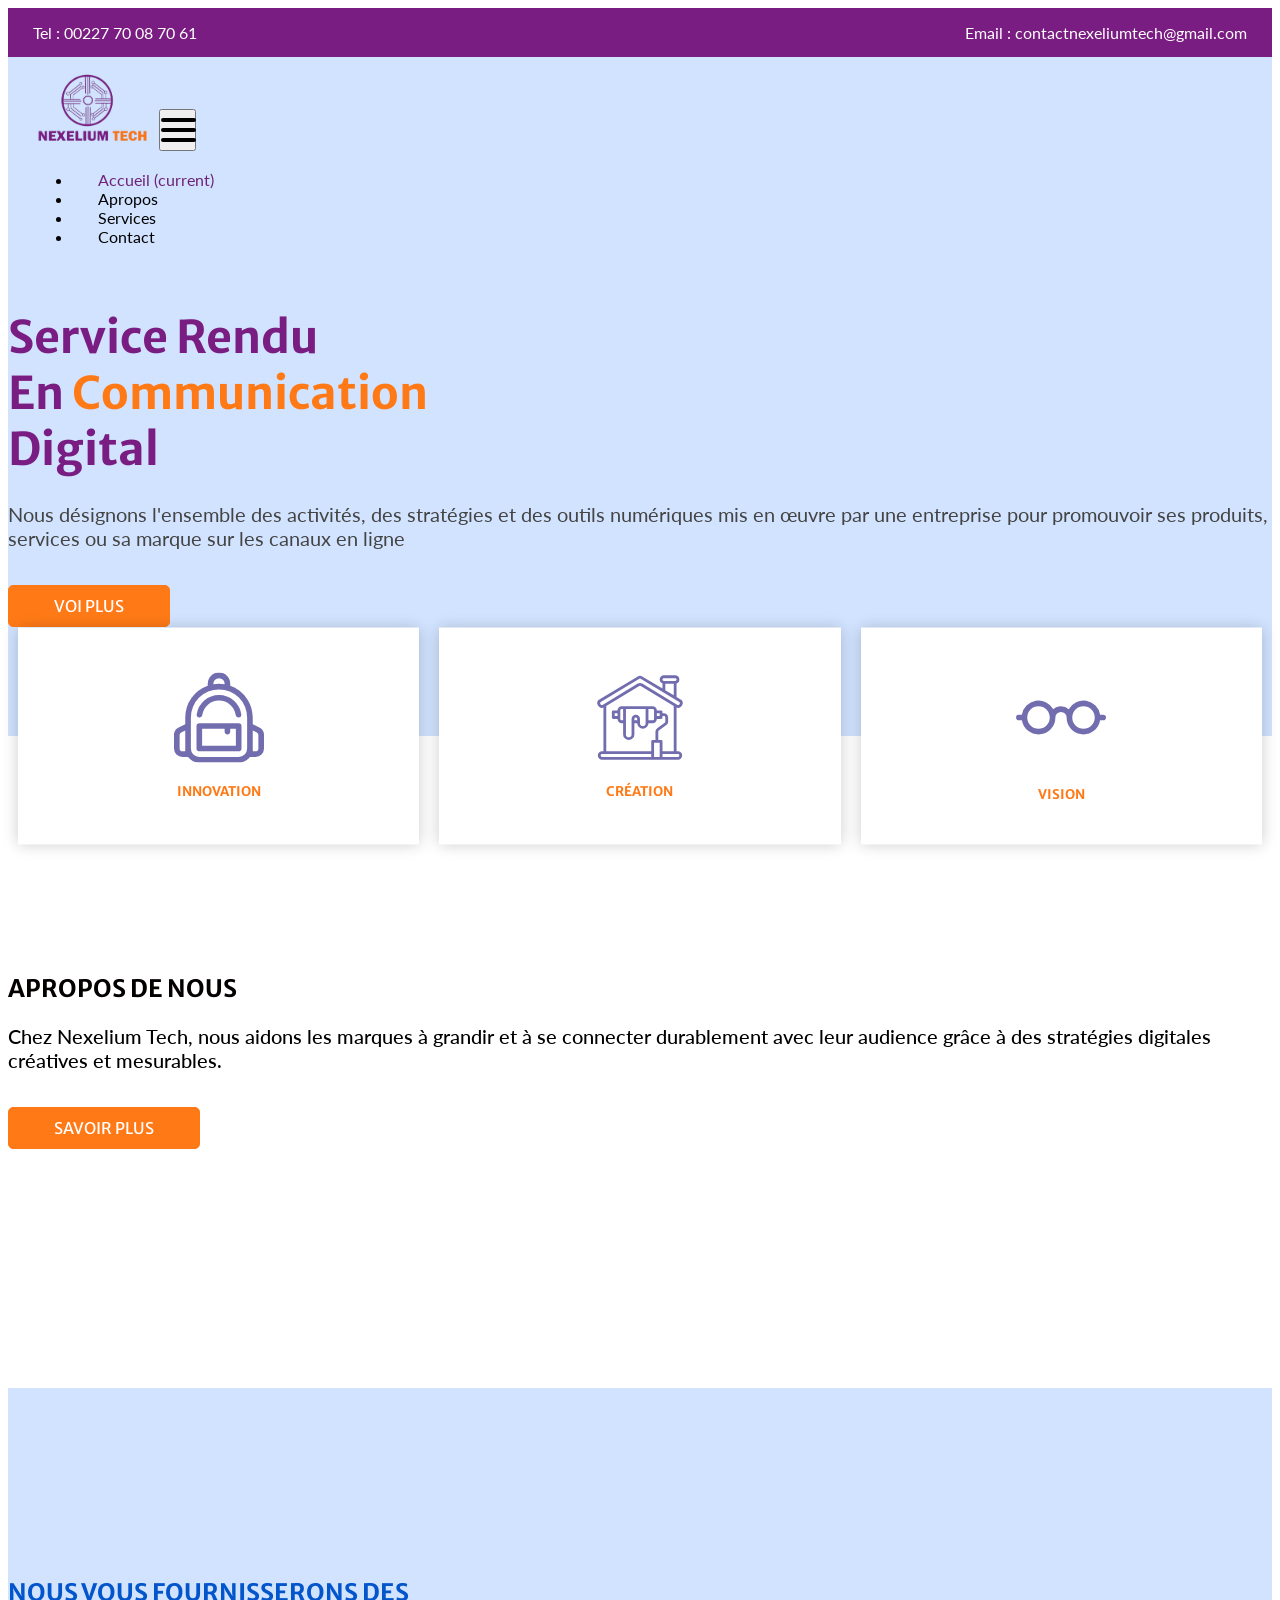
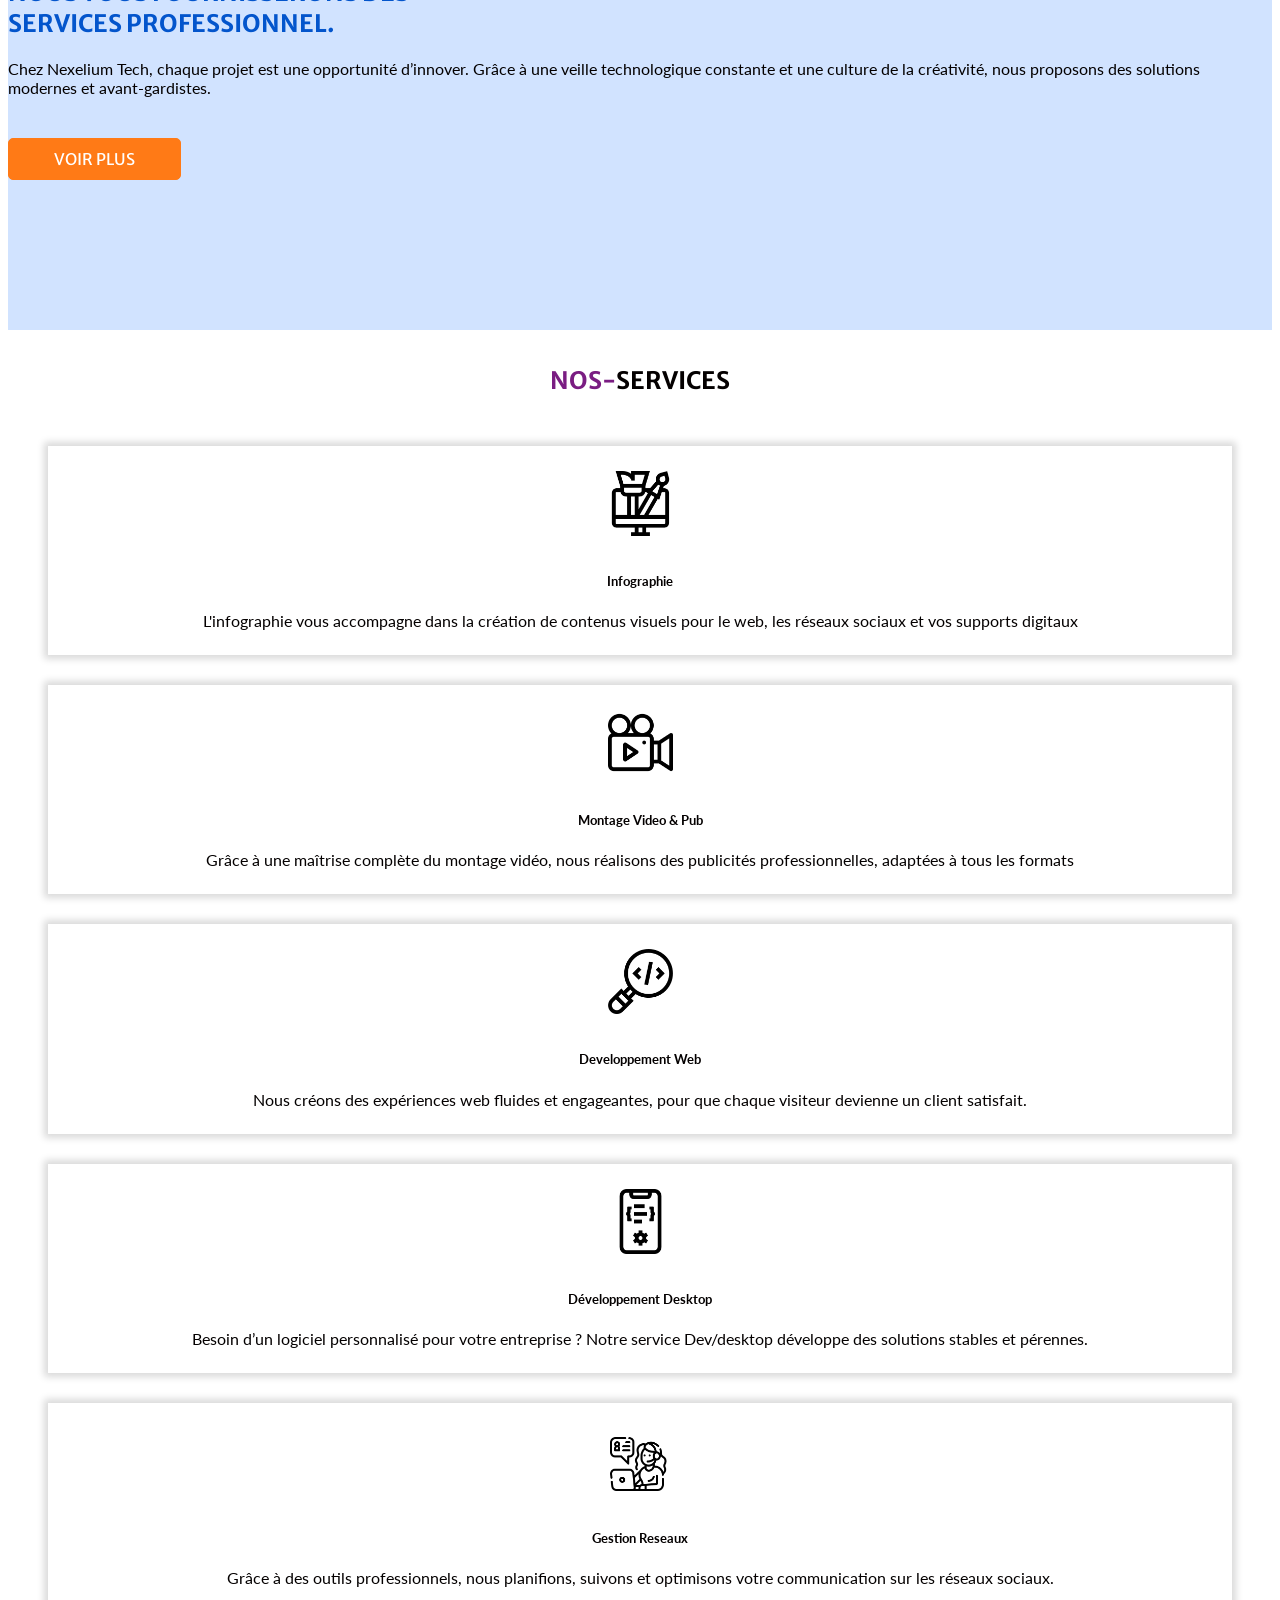
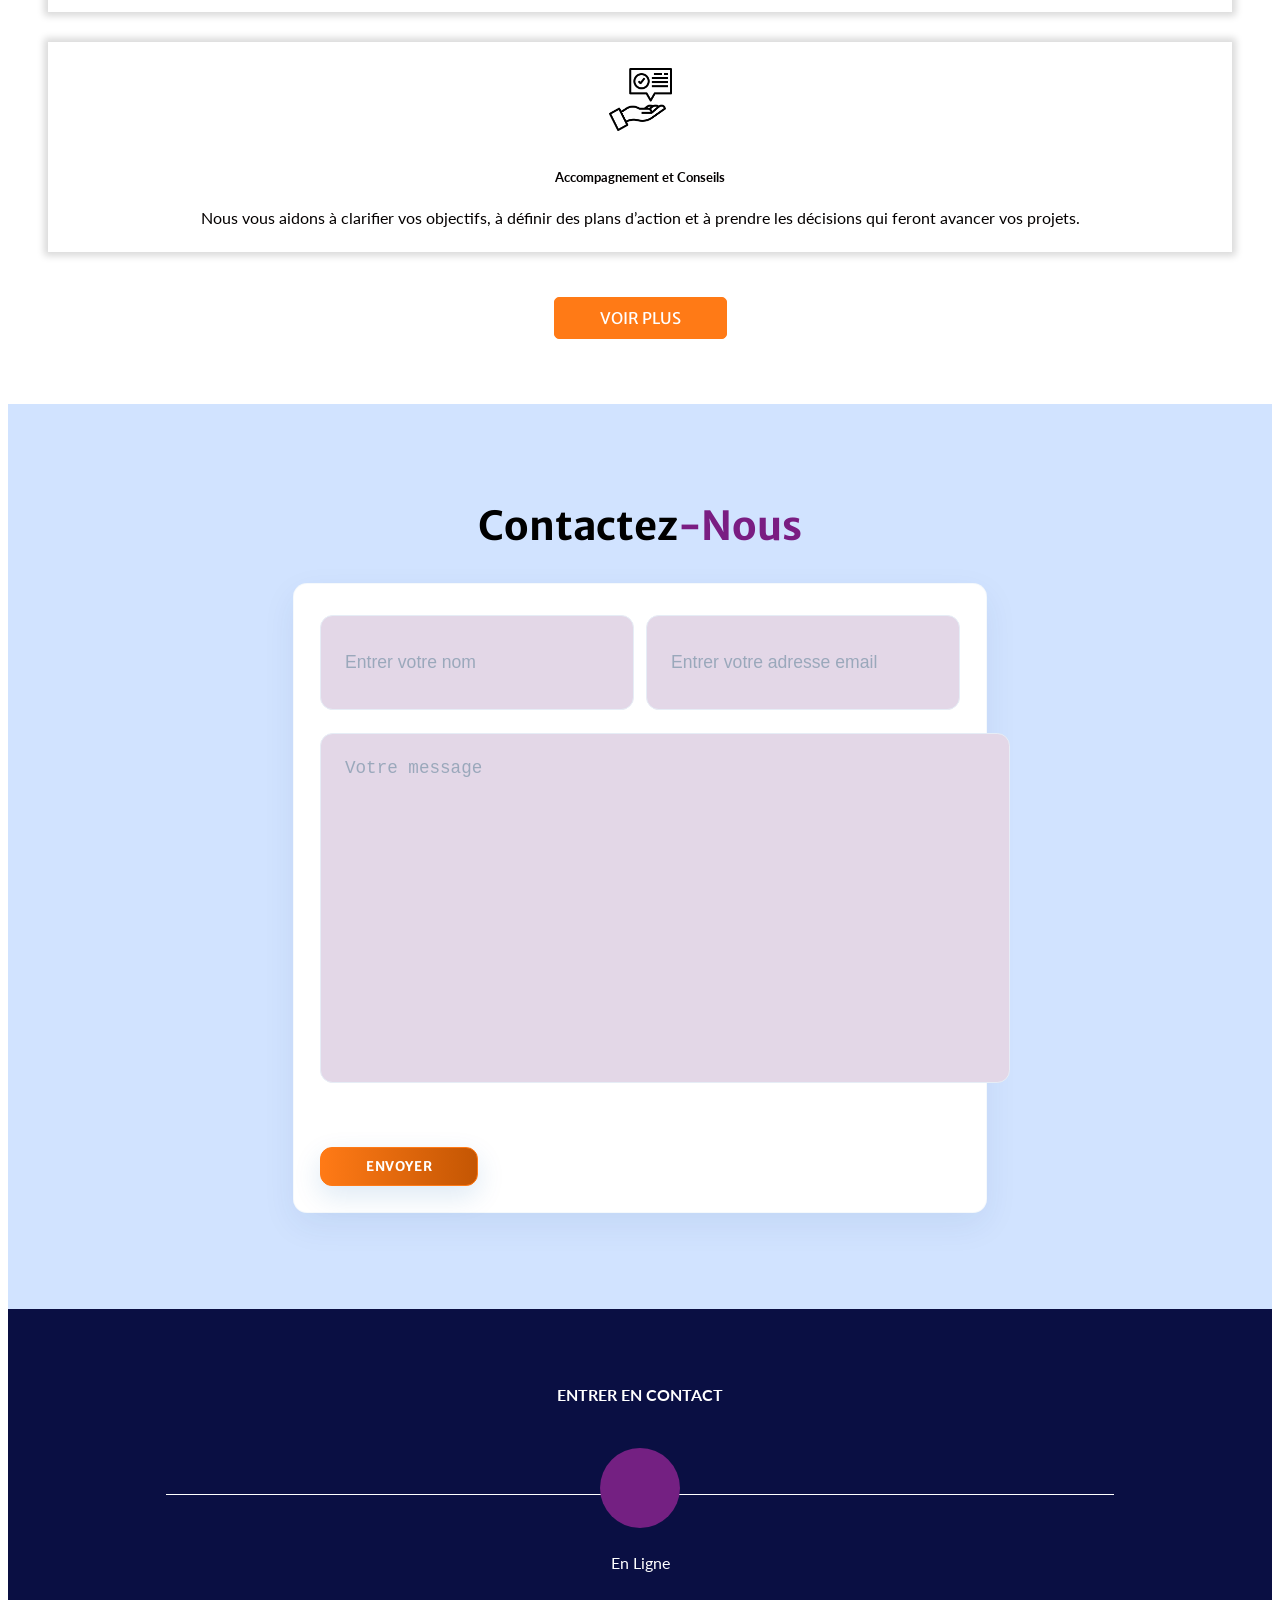
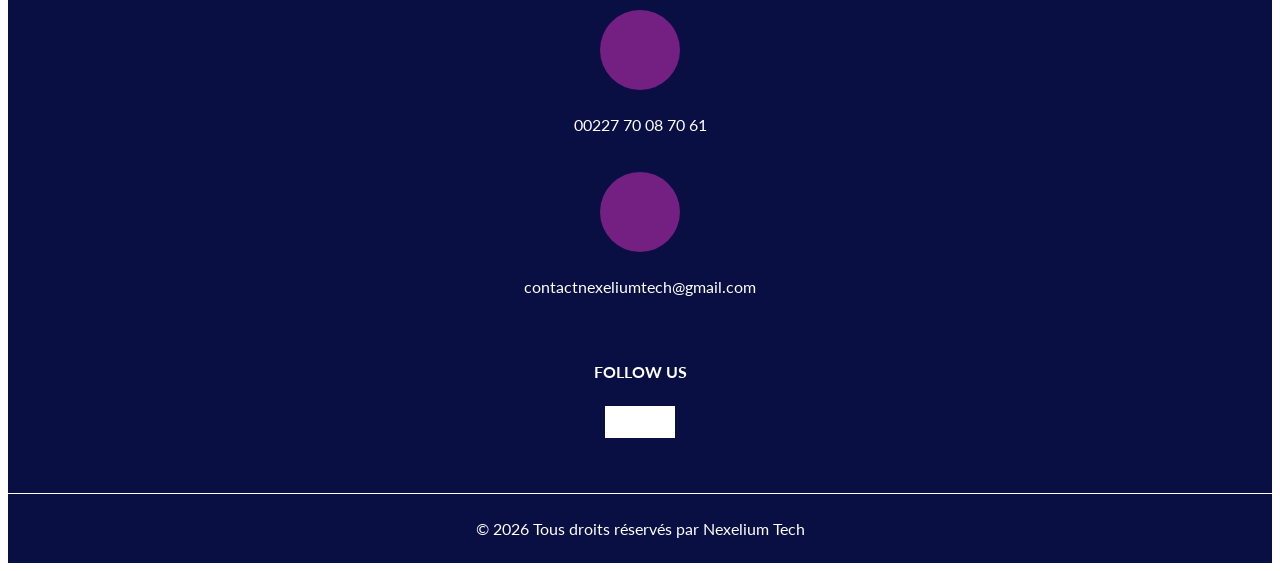
==== index.html @ 1d9bf922 "init" ====
<!DOCTYPE html>
<html>

<head>
  <!-- Basic -->
  <meta charset="utf-8" />
  <meta http-equiv="X-UA-Compatible" content="IE=edge" />
  <!-- Mobile Metas -->
  <meta name="viewport" content="width=device-width, initial-scale=1, shrink-to-fit=no" />
  <!-- Site Metas -->
  <meta name="keywords" content="" />
  <meta name="description" content="" />
  <meta name="author" content="" />

  <title>Nexelium Tech</title>

  <!-- slider stylesheet -->
  <link rel="stylesheet" type="text/css" href="https://cdnjs.cloudflare.com/ajax/libs/OwlCarousel2/2.3.4/assets/owl.carousel.min.css" />
  <!-- bootstrap core css -->
  <link rel="stylesheet" type="text/css" href="css/bootstrap.css" />
  <!-- font awesome style -->
  <link rel="stylesheet" type="text/css" href="css/font-awesome.min.css" />

  <!-- Custom styles for this template -->
  <link href="css/style.css" rel="stylesheet" />
  <!-- responsive style -->
  <link href="css/responsive.css" rel="stylesheet" />

</head>

<body>
  <div class="hero_area">
    <!-- header section strats -->
    <header class="header_section">
      <div class="header_top">
        <div class="container-fluid">
          <div class="contact_nav">
            <a href="">
              <i class="fa fa-phone" aria-hidden="true"></i>
              <span>
                Tel : 00227 70 08 70 61
              </span>
            </a>
            <a href="">
              <i class="fa fa-envelope" aria-hidden="true"></i>
              <span>
                Email : contactnexeliumtech@gmail.com
              </span>
            </a>
          </div>
        </div>
      </div>
      <div class="header_bottom">
        <div class="container-fluid">
          <nav class="navbar navbar-expand-lg custom_nav-container ">
            <a class="navbar-brand" href="index.html">
              <img src="images/nexlium_ori-removebg-preview (1).png" class="logo">
            </a>

            <button class="navbar-toggler" type="button" data-toggle="collapse" data-target="#navbarSupportedContent" aria-controls="navbarSupportedContent" aria-expanded="false" aria-label="Toggle navigation">
              <span class=""> </span>
            </button>

            <div class="collapse navbar-collapse" id="navbarSupportedContent">
              <ul class="navbar-nav ">
                <li class="nav-item active">
                  <a class="nav-link" href="index.html">Accueil <span class="sr-only">(current)</span></a>
                </li>
                <li class="nav-item">
                  <a class="nav-link" href="apropos.html"> Apropos</a>
                </li>
                <li class="nav-item">
                  <a class="nav-link" href="service.html">Services</a>
                </li>
                <li class="nav-item">
                  <a class="nav-link" href="contact.html">Contact</a>
                </li>
              </ul>
            </div>
          </nav>
        </div>
      </div>
    </header>
    <!-- end header section -->
    <!-- slider section -->
    <section class="slider_section ">
      <div class="container ">
        <div class="row">
          <div class="col-md-6 ">
            <div class="detail-box">
              <h1>
                Service Rendu <br>
                En <span>Communication</span> <br>
                Digital
              </h1>
              <p>
                Nous désignons l'ensemble des activités, des stratégies et des outils numériques
                 mis en œuvre par une entreprise pour promouvoir ses produits,
                 services ou sa marque sur les canaux en ligne
              </p>
              <a href="#">
                VOI PLUS
              </a>
            </div>
          </div>
          <div class="col-md-6">
            <div class="img-box">
              <img src="images/Calque 1.png" alt="">
            </div>
          </div>
        </div>
      </div>
    </section>
    <!-- end slider section -->
  </div>

  <!-- feature section -->
  <section class="feature_section">
    <div class="container">
      <div class="feature_container">
        <div class="box">
          <div class="img-box">
            <svg xmlns="http://www.w3.org/2000/svg" width="16" height="16" fill="currentColor" class="bi bi-backpack2" viewBox="0 0 16 16">
  <path d="M4.04 7.43a4 4 0 0 1 7.92 0 .5.5 0 1 1-.99.14 3 3 0 0 0-5.94 0 .5.5 0 1 1-.99-.14"/>
  <path fill-rule="evenodd" d="M4 9.5a.5.5 0 0 1 .5-.5h7a.5.5 0 0 1 .5.5v4a.5.5 0 0 1-.5.5h-7a.5.5 0 0 1-.5-.5zm1 .5v3h6v-3h-1v.5a.5.5 0 0 1-1 0V10z"/>
  <path d="M6 2.341V2a2 2 0 1 1 4 0v.341c2.33.824 4 3.047 4 5.659v1.191l1.17.585a1.5 1.5 0 0 1 .83 1.342V13.5a1.5 1.5 0 0 1-1.5 1.5h-1c-.456.607-1.182 1-2 1h-7a2.5 2.5 0 0 1-2-1h-1A1.5 1.5 0 0 1 0 13.5v-2.382a1.5 1.5 0 0 1 .83-1.342L2 9.191V8a6 6 0 0 1 4-5.659M7 2v.083a6 6 0 0 1 2 0V2a1 1 0 0 0-2 0M3 13.5A1.5 1.5 0 0 0 4.5 15h7a1.5 1.5 0 0 0 1.5-1.5V8A5 5 0 0 0 3 8zm-1-3.19-.724.362a.5.5 0 0 0-.276.447V13.5a.5.5 0 0 0 .5.5H2zm12 0V14h.5a.5.5 0 0 0 .5-.5v-2.382a.5.5 0 0 0-.276-.447L14 10.309Z"/>
</svg>
          </div>
          <h5 class="name">
            Innovation
          </h5>
        </div>
        <div class="box activ e">
          <div class="img-box">
            <svg xmlns="http://www.w3.org/2000/svg" viewBox="0 0 64 64" width="512" height="512">
              <g id="paint-painted-paint_roller-home-house" data-name="paint-painted-paint roller-home-house">
                <path d="M60.01,25.05a2.963,2.963,0,0,0,1.85-1.54l.21-.41a3.022,3.022,0,0,0-1.14-3.91L58,17.43V7.82A3,3,0,0,0,57,2H49a3.009,3.009,0,0,0-3,3,2.979,2.979,0,0,0,1.99,2.81v3.62L33.54,2.76a2.988,2.988,0,0,0-3.08,0L3.07,19.19A3.022,3.022,0,0,0,1.93,23.1l.21.41a2.963,2.963,0,0,0,1.85,1.54,2.923,2.923,0,0,0,.83.12A3.033,3.033,0,0,0,6,24.9V56H5a3,3,0,0,0,0,6H59a3,3,0,0,0,0-6H58V24.91A2.9,2.9,0,0,0,60.01,25.05ZM49,4h8a1,1,0,0,1,0,2H49a1,1,0,0,1,0-2Zm7,4v8.23l-6.01-3.6V8ZM40,60H5a1,1,0,0,1,0-2H40Zm6,0H42V50h4Zm1-12H45V42.03a1.028,1.028,0,0,1,.42-.82l5.32-3.8A2.991,2.991,0,0,0,52,34.97V32a3.009,3.009,0,0,0-3-3H48V28a1,1,0,0,0-1-1H44a3.009,3.009,0,0,0-3-3H19a3.009,3.009,0,0,0-3,3H13a1,1,0,0,0-1,1v4a1,1,0,0,0,1,1h3a3.009,3.009,0,0,0,3,3h1v8a4,4,0,0,0,8,0V36h2a4,4,0,0,0,8,0h3a3.009,3.009,0,0,0,3-3h3a1,1,0,0,0,1-1V31h1a1,1,0,0,1,1,1v2.97a1.028,1.028,0,0,1-.42.82l-5.32,3.8A2.991,2.991,0,0,0,43,42.03V48H41a1,1,0,0,0-1,1v7H8V23.76L31.48,9.62a1.02,1.02,0,0,1,1.04,0L56,23.76V56H48V49A1,1,0,0,0,47,48ZM46,29v2H44V29Zm-4-2v6a1,1,0,0,1-1,1H38V26h3A1,1,0,0,1,42,27ZM29,30a3.009,3.009,0,0,0-3,3V44a2,2,0,0,1-4,0V26H36V36a2,2,0,0,1-4,0V33A3.009,3.009,0,0,0,29,30Zm1,3v1H28V33a1,1,0,0,1,2,0ZM20,26v8H19a1,1,0,0,1-1-1V27a1,1,0,0,1,1-1Zm-4,3v2H14V29ZM59,58a1,1,0,0,1,0,2H48V58ZM33.55,7.91a2.979,2.979,0,0,0-3.1,0L5.34,23.03a1.018,1.018,0,0,1-.8.1.972.972,0,0,1-.61-.51l-.21-.41A1.021,1.021,0,0,1,4.1,20.9L31.49,4.47a1,1,0,0,1,1.02,0L59.9,20.9a1.021,1.021,0,0,1,.38,1.31l-.21.41a.972.972,0,0,1-.61.51,1.018,1.018,0,0,1-.8-.1Z" />
              </g>
            </svg>
          </div>
          <h5 class="name">
            Création
          </h5>
        </div>
        <div class="box">
          <div class="img-box">
            <svg xmlns="http://www.w3.org/2000/svg" width="16" height="16" fill="currentColor" class="bi bi-eyeglasses" viewBox="0 0 16 16">
  <path d="M4 6a2 2 0 1 1 0 4 2 2 0 0 1 0-4m2.625.547a3 3 0 0 0-5.584.953H.5a.5.5 0 0 0 0 1h.541A3 3 0 0 0 7 8a1 1 0 0 1 2 0 3 3 0 0 0 5.959.5h.541a.5.5 0 0 0 0-1h-.541a3 3 0 0 0-5.584-.953A2 2 0 0 0 8 6c-.532 0-1.016.208-1.375.547M14 8a2 2 0 1 1-4 0 2 2 0 0 1 4 0"/>
</svg>
          <h5 class="name">
            Vision
          </h5>
        </div>
      </div>
    </div>
  </section>

  <!-- end feature section -->

  <!-- about section -->

  <section class="about_section layout_padding-bottom">
    <div class="container">
      <div class="row">
        <div class="col-lg-5 col-md-6">
          <div class="detail-box">
            <h2>
              Apropos de nous
            </h2>
            <p>Chez Nexelium Tech, nous aidons les marques à grandir et à se connecter durablement 
              avec leur audience grâce à des stratégies digitales créatives et mesurables.</p>
            <a href="apropos.html">
              Savoir plus
            </a>
          </div>
        </div>
        <div class="col-lg-7 col-md-6">
          <div class="img-box">
            <img src="images/un-groupe-de-personnes-occupees-multinationales-travaillant-au-bureau.jpg" alt="">
          </div>
        </div>
      </div>
    </div>
  </section>

  <!-- end about section -->


  <!-- professional section -->

  <section class="professional_section layout_padding">
    <div class="container">
      <div class="row">
        <div class="col-md-6">
          <div class="img-box">
            <img src="images/3.png" alt="">
          </div>
        </div>
        <div class="col-md-6 ">
          <div class="detail-box">
            <h2>
              Nous vous Fournisserons des  <br>
              Services Professionnel.
            </h2>
            <p>
              Chez Nexelium Tech, chaque projet est une opportunité d’innover.
               Grâce à une veille technologique constante et une culture de la créativité,
               nous proposons des solutions modernes et avant-gardistes.
            </p>
            <a href="">
              Voir Plus
            </a>
          </div>
        </div>
      </div>
    </div>
  </section>

  <!-- end professional section -->

  <!-- service section -->

  <section class="service_section layout_padding">
    <div class="container ">
      <div class="heading_container heading_center">
        <h2><span>Nos-</span> Services </h2>
      </div>
      <div class="row">
        <div class="col-sm-6 col-md-4 mx-auto">
          <div class="box ">
            <div class="img-box">
              <img src="images/c4.png" alt="" />
            </div>
            <div class="detail-box">
              <h5>
                Infographie
              </h5>
              <p>
                L'infographie vous accompagne dans la création de contenus
                 visuels pour le web, les réseaux sociaux et vos supports digitaux
              </p>
            </div>
          </div>
          <div class="box ">
            <div class="img-box">
              <img src="images/video-camera_535286.png" alt="" />
            </div>
            <div class="detail-box">
              <h5>
                Montage Video & Pub
              </h5>
              <p>
                Grâce à une maîtrise complète du montage vidéo, nous réalisons
                 des publicités professionnelles, adaptées à tous les formats
              </p>
            </div>
          </div>
        </div>
        <div class="col-sm-6 col-md-4 mx-auto">
          <div class="box ">
            <div class="img-box">
              <img src="images/w5.png" alt="" />
            </div>
            <div class="detail-box">
              <h5>
                Developpement Web
              </h5>
              <p>
                Nous créons des expériences web fluides et engageantes,
                 pour que chaque visiteur devienne un client satisfait. 
              </p>
            </div>
          </div>
          <div class="box ">
            <div class="img-box">
              <img src="images/m3.png" alt="" />
            </div>
            <div class="detail-box">
              <h5>
                Développement Desktop              </h5>
              <p>
                Besoin d’un logiciel personnalisé pour votre entreprise ?
                 Notre service Dev/desktop développe des solutions stables et pérennes. 
              </p>
            </div>
          </div>
        </div>
        <div class="col-sm-6 col-md-4 mx-auto">
          <div class="box ">
            <div class="img-box">
              <img src="images/r2.png" alt="" />
            </div>
            <div class="detail-box">
              <h5>
                Gestion Reseaux
              </h5>
              <p>
                Grâce à des outils professionnels, nous planifions,
                 suivons et optimisons votre communication sur les réseaux sociaux. 
              </p>
            </div>
          </div>
          <div class="box ">
            <div class="img-box">
              <img src="images/co2.png" alt="" />
            </div>
            <div class="detail-box">
              <h5>
                Accompagnement et Conseils
              </h5>
              <p>
                Nous vous aidons à clarifier vos objectifs,
                 à définir des plans d’action et à prendre les décisions qui feront avancer vos projets. 
              </p>
            </div>
          </div>
        </div>
      </div>
      <div class="btn-box">
        <a href="">
          Voir plus
        </a>
      </div>
    </div>
  </section>

  <!-- end service section -->

  <!-- contact section -->

  <section class="contact" id="contact">
        <h2 class="heading">Contactez<span>-Nous</span></h2>

        <form action="https://formspree.io/f/mvgvvvwz" method="POST">
            <div class="input-box">
                <input type="text" name="Nom" placeholder="Entrer votre nom" required>
                <input type="email" name="Email" placeholder="Entrer votre adresse email" required>
            </div>
            <textarea name="message" id="" cols="30" rows="10" placeholder="Votre message" required></textarea>
            <input type="submit" value="envoyer" class="btn-box">
        </form>

    </section>

  <!-- end contact section -->


  <!-- info section -->
  <section class="info_section ">
    <div class="container">
      <h4>
        Entrer en contact
      </h4>
      <div class="row">
        <div class="col-lg-10 mx-auto">
          <div class="info_items">
            <div class="row">
              <div class="col-md-4">
                <a href="">
                  <div class="item ">
                    <div class="img-box ">
                      <i class="fa fa-map-marker" aria-hidden="true"></i>
                    </div>
                    <p>
                      En Ligne
                    </p>
                  </div>
                </a>
              </div>
              <div class="col-md-4">
                <a href="">
                  <div class="item ">
                    <div class="img-box ">
                      <i class="fa fa-phone" aria-hidden="true"></i>
                    </div>
                    <p>
                      00227 70 08 70 61
                    </p>
                  </div>
                </a>
              </div>
              <div class="col-md-4">
                <a href="">
                  <div class="item ">
                    <div class="img-box">
                      <i class="fa fa-envelope" aria-hidden="true"></i>
                    </div>
                    <p>
                      contactnexeliumtech@gmail.com
                    </p>
                  </div>
                </a>
              </div>
            </div>
          </div>
        </div>
      </div>
    </div>
    <div class="social-box">
      <h4>
        Follow Us
      </h4>
      <div class="box">
        <a href="">
          <i class="fa fa-facebook" aria-hidden="true"></i>
        </a>
        <a href="">
          <i class="fa fa-youtube" aria-hidden="true"></i>
        </a>
        <a href="">
          <i class="fa fa-whatsapp" aria-hidden="true"></i>
        </a>
        <a href="">
          <i class="fa fa-instagram" aria-hidden="true"></i>
        </a>
      </div>
    </div>
  </section>



  <!-- end info_section -->

  <!-- footer section -->
  <footer class="footer_section">
    <div class="container">
      <p>
        &copy; <span id="displayDateYear"></span>  Tous droits réservés par 
        <a href="index.html">Nexelium Tech</a>
      </p>
    </div>
  </footer>
  <!-- footer section -->
   

  <script src="js/script.js"></script>
  <script src="js/jquery-3.4.1.min.js"></script>
  <script src="js/bootstrap.js"></script>
  <script src="https://cdnjs.cloudflare.com/ajax/libs/OwlCarousel2/2.3.4/owl.carousel.min.js"></script>
  <script src="js/custom.js"></script>
  <!-- Google Map -->
  <script src="https://maps.googleapis.com/maps/api/js?key=AIzaSyCh39n5U-4IoWpsVGUHWdqB6puEkhRLdmI&callback=myMap"></script>
  
  <script src="https://maps.googleapis.com/maps/api/js?key=AIzaSyCh39n5U-4IoWpsVGUHWdqB6puEkhRLdmI&callback=myMap"></script>
  <!-- End Google Map -->

  <!-- Bouton "Retour en haut" : HTML + style + script -->
  <button id="backToTop" aria-label="Retour en haut" title="Retour en haut" type="button">
    <svg width="18" height="18" viewBox="0 0 24 24" fill="none" aria-hidden="true" focusable="false" xmlns="http://www.w3.org/2000/svg">
      <path d="M12 5l-7 7h4v7h6v-7h4l-7-7z" fill="currentColor"/>
    </svg>
  </button>


  <script>
    (function(){
      var btn = document.getElementById('backToTop');
      if(!btn) return;
      // montrer / cacher selon le scroll
      var onScroll = function(){
        if(window.scrollY > 300) btn.classList.add('show');
        else btn.classList.remove('show');
      };
      window.addEventListener('scroll', onScroll, { passive: true });
      // clic -> scroll smooth vers le haut
      btn.addEventListener('click', function(){
        window.scrollTo({ top: 0, behavior: 'smooth' });
      });
      // accessible via clavier (Enter / Space)
      btn.addEventListener('keydown', function(e){
        if(e.key === 'Enter' || e.key === ' '){ e.preventDefault(); btn.click(); }
      });
      // init visibility
      onScroll();
    })();
  </script>

</body>

</html>




</body>

</html>
---- css/style.css ----
@import url("https://fonts.googleapis.com/css2?family=Lato:wght@400;700&family=Merriweather+Sans:wght@400;700&display=swap");
body {
  font-family: 'Lato', sans-serif;
  color: #040000;
}
.logo{
  width: 120px;
}

.layout_padding {
  padding-top: 150px;
  padding-bottom: 150px;
}

.layout_padding2 {
  padding: 45px 0;
}

.layout_padding2-top {
  padding-top: 45px;
}

.layout_padding2-bottom {
  padding-bottom: 45px;
}

.layout_padding-top {
  padding-top: 120px;
}

.layout_padding-bottom {
  padding-bottom: 120px;
}

.heading_container {
  display: -webkit-box;
  display: -ms-flexbox;
  display: flex;
  -webkit-box-orient: vertical;
  -webkit-box-direction: normal;
      -ms-flex-direction: column;
          flex-direction: column;
  -webkit-box-align: start;
      -ms-flex-align: start;
          align-items: flex-start;
}

.heading_container h2 {
  font-weight: bold;
  display: -webkit-box;
  display: -ms-flexbox;
  display: flex;
  -webkit-box-align: center;
      -ms-flex-align: center;
          align-items: center;
  text-transform: uppercase;
  font-family: 'Merriweather Sans', sans-serif;
}

.heading_container p {
  margin-bottom: 0;
}

.heading_container.heading_center {
  -webkit-box-align: center;
      -ms-flex-align: center;
          align-items: center;
  text-align: center;
}

h1,
h2 {
  font-family: 'Merriweather Sans', sans-serif;
}

a,
a:hover,
a:focus {
  text-decoration: none;
}

/* Styles dédiés à la section contact (placer dans <head>) */
.contact {
  padding: 64px 20px;
  background: #d1e3ff;
  -webkit-font-smoothing:antialiased;
  -moz-osx-font-smoothing:grayscale;
}

.contact .heading {
  margin-bottom: 2rem;
    font-size: 40px;
    font-weight: 700;
    color: black;
    text-align: center;
  letter-spacing: -0.2px;
}
.contact .heading span { color: #7a1d82; }

/* Form container */
.contact form {
  max-width: 980px;
  margin: 0 auto;
  background: #ffffff;
  border-radius: 14px;
  padding: 26px;
  box-shadow: 0 12px 34px rgba(6,63,113,0.07);
  display: flex;
  flex-direction: column;
  gap: 14px;
  border: 1px solid rgba(11,99,179,0.04);
}

/* Input pair row */
.contact .input-box {
  display: flex;
  gap: 12px;
}
.contact .input-box input {
  flex: 1 1 0;
  padding: 10px 12px;
  border-radius: 10px;
  border: 1px solid #e6edf6;
  background: linear-gradient(180deg,#fff,#fbfdff);
  font-size: 15px;
  color: #16324f;
  outline: none;
  transition: box-shadow .14s, border-color .14s, transform .08s;
}

/* Textarea */
.contact textarea {
  width: 100%;
  min-height: 140px;
  resize: vertical;
  padding: 14px;
  border-radius: 12px;
  border: 1px solid #e6edf6;
  font-size: 15px;
  color: #16324f;
  background: linear-gradient(180deg,#fff,#fbfdff);
  outline: none;
  transition: box-shadow .14s, border-color .14s;
}

/* Focus states */
.contact input:focus,
.contact textarea:focus {
  box-shadow: 0 12px 30px rgba(11,99,179,0.06);
  border-color: #99c2ff;
  transform: translateY(-1px);
}

/* Submit button (btn-box existant dans le template; scope it) */
.contact .btn-box {
  display: inline-block;
  align-self: flex-start;
  background: linear-gradient(90deg,#ff7a16 0%, #c45603 100%);
  color: #fff !important;
  padding: 12px 22px;
  border-radius: 10px;
  border: none;
  font-weight: 700;
  text-transform: uppercase;
  letter-spacing: .6px;
  cursor: pointer;
  box-shadow: 0 10px 28px rgba(11,99,179,0.14);
  transition: transform .12s, box-shadow .12s, opacity .12s;
  text-decoration: none;
}
.contact .btn-box:hover,
.contact .btn-box:focus {
  transform: translateY(-3px);
  box-shadow: 0 18px 40px rgba(11,99,179,0.18);
  opacity: 0.98;
}

/* Placeholder color */
.contact ::placeholder {
  color: #9aa8bb;
  opacity: 1;
}

/* Responsive behavior */
@media (max-width: 880px) {
  .contact form { padding: 20px; }
  .contact .btn-box { width: 100%; text-align:center; }
  .contact .heading { font-size: 24px; margin-bottom:20px; }
}

/*header section*/
.hero_area {
  position: relative;
  background-color: #d1e3ff;
}

.header_section .container-fluid {
  padding-right: 25px;
  padding-left: 25px;
}
.header_sections .container-fluid {
  padding-right: 25px;
  padding-left: 25px;
}

.header_section .header_top {
  padding: 15px 0;
  background-color: #7a1d82;
}
.header_sections .header_top {
  padding: 15px 0;
  background-color: #d1e3ff;
}

.header_section .header_top .contact_nav {
  display: -webkit-box;
  display: -ms-flexbox;
  display: flex;
  -webkit-box-pack: justify;
      -ms-flex-pack: justify;
          justify-content: space-between;
}
.header_sections .header_top .contact_nav {
  display: -webkit-box;
  display: -ms-flexbox;
  display: flex;
  -webkit-box-pack: justify;
      -ms-flex-pack: justify;
          justify-content: space-between;
}

.header_section .header_top .contact_nav a {
  color: #ffffff;
}
.header_sections .header_top .contact_nav a {
  color: #7a1d82;
}

.header_section .header_top .contact_nav a i {
  color: #ff7a16;
}
.header_sections .header_top .contact_nav a i {
  color: #ff7a16;
}

.header_section .header_bottom {
  padding: 10px 0;
}
.header_sections .header_bottom {
  padding: 10px 0;
}

.navbar-brand {
  padding: 0;
  margin: 0;
  color: #000000;
  font-weight: bold;
  font-size: 24px;
}

.navbar-brand span {
  color: #6f2277;
  text-transform: uppercase;
}

.custom_nav-container {
  padding: 0;
}

.custom_nav-container .navbar-nav {
  margin-left: auto;
}

.custom_nav-container .navbar-nav .nav-item .nav-link {
  padding: 10px 25px;
  color: #000000;
  text-align: center;
}

.custom_nav-container .navbar-nav .nav-item:hover .nav-link, .custom_nav-container .navbar-nav .nav-item.active .nav-link {
  color: #6f2277;
}

.custom_nav-container .form-inline .nav_search-btn {
  width: 35px;
  height: 35px;
  padding: 0;
  border: none;
  color: #000000;
}

.custom_nav-container .form-inline .nav_search-btn:hover {
  color: #6f2277;
}

.custom_nav-container .navbar-toggler {
  outline: none;
}

.custom_nav-container .navbar-toggler {
  padding: 0;
  width: 37px;
  height: 42px;
  -webkit-transition: all .3s;
  transition: all .3s;
}

.custom_nav-container .navbar-toggler span {
  display: block;
  width: 35px;
  height: 4px;
  background-color: #000000;
  margin: 7px 0;
  -webkit-transition: all 0.3s;
  transition: all 0.3s;
  position: relative;
  border-radius: 5px;
  -webkit-transition: all .3s;
  transition: all .3s;
}

.custom_nav-container .navbar-toggler span::before, .custom_nav-container .navbar-toggler span::after {
  content: "";
  position: absolute;
  left: 0;
  height: 100%;
  width: 100%;
  background-color: #000000;
  top: -10px;
  border-radius: 5px;
  -webkit-transition: all .3s;
  transition: all .3s;
}

.custom_nav-container .navbar-toggler span::after {
  top: 10px;
}

.custom_nav-container .navbar-toggler[aria-expanded="true"] {
  -webkit-transform: rotate(360deg);
          transform: rotate(360deg);
}

.custom_nav-container .navbar-toggler[aria-expanded="true"] span {
  -webkit-transform: rotate(45deg);
          transform: rotate(45deg);
}

.custom_nav-container .navbar-toggler[aria-expanded="true"] span::before, .custom_nav-container .navbar-toggler[aria-expanded="true"] span::after {
  -webkit-transform: rotate(90deg);
          transform: rotate(90deg);
  top: 0;
}

.custom_nav-container .navbar-toggler[aria-expanded="true"] .s-1 {
  -webkit-transform: rotate(45deg);
          transform: rotate(45deg);
  margin: 0;
  margin-bottom: -4px;
}

.custom_nav-container .navbar-toggler[aria-expanded="true"] .s-2 {
  display: none;
}

.custom_nav-container .navbar-toggler[aria-expanded="true"] .s-3 {
  -webkit-transform: rotate(-45deg);
          transform: rotate(-45deg);
  margin: 0;
  margin-top: -4px;
}

.custom_nav-container .navbar-toggler[aria-expanded="false"] .s-1,
.custom_nav-container .navbar-toggler[aria-expanded="false"] .s-2,
.custom_nav-container .navbar-toggler[aria-expanded="false"] .s-3 {
  -webkit-transform: none;
          transform: none;
}

.quote_btn-container {
  display: -webkit-box;
  display: -ms-flexbox;
  display: flex;
  -webkit-box-align: center;
      -ms-flex-align: center;
          align-items: center;
}

.quote_btn-container a {
  color: #ffffff;
  margin-right: 25px;
  text-transform: uppercase;
}

.quote_btn-container a span {
  margin-left: 5px;
}

.quote_btn-container a:hover {
  color: #ff7a16;
}

/*end header section*/
/* slider section */
.slider_section {
  -webkit-box-flex: 1;
      -ms-flex: 1;
          flex: 1;
  display: -webkit-box;
  display: -ms-flexbox;
  display: flex;
  -webkit-box-align: center;
      -ms-flex-align: center;
          align-items: center;
  background-size: cover;
  background-position: bottom;
}

.slider_section .row {
  -webkit-box-align: center;
      -ms-flex-align: center;
          align-items: center;
}

.slider_section #customCarousel1 {
  width: 100%;
  position: unset;
}

.slider_section .detail-box {
  padding-bottom: 90px;
}

.slider_section .detail-box h1 {
  font-weight: bold;
  font-size: 45px;
  margin-bottom: 25px;
  color: #7a1d82;
}
.slider_section .detail-box h1 span{
  color: #ff7a16;
}

.slider_section .detail-box p {
  color: #444;
  font-size: 20px;
}

.slider_section .detail-box a {
  display: inline-block;
  font-family: 'Merriweather Sans', sans-serif;
  text-transform: uppercase;
  padding: 10px 45px;
  background-color: #ff7a16;
  border: 1px solid #ff7a16;
  border-radius: 5px;
  color: #ffffff;
  margin-top: 15px;
}

.slider_section .detail-box a:hover {
  background-color: transparent;
  color: #ff7a16;
}

.slider_section .img-box img {
  width: 100%;
}

.feature_section {
  -webkit-transform: translateY(-50%);
          transform: translateY(-50%);
}

.feature_section .feature_container {
  display: -webkit-box;
  display: -ms-flexbox;
  display: flex;
}

.feature_section .feature_container .box {
  -webkit-box-flex: 1;
      -ms-flex: 1;
          flex: 1;
  display: -webkit-box;
  display: -ms-flexbox;
  display: flex;
  -webkit-box-orient: vertical;
  -webkit-box-direction: normal;
      -ms-flex-direction: column;
          flex-direction: column;
  -webkit-box-align: center;
      -ms-flex-align: center;
          align-items: center;
  text-align: center;
  margin: 0 10px;
  padding: 45px 15px;
  background-color: #ffffff;
  color: #ff7a16;
  -webkit-transition: all 0.3s;
  transition: all 0.3s;
  -webkit-box-shadow: 0 0 15px 0 rgba(0, 0, 0, 0.2);
          box-shadow: 0 0 15px 0 rgba(0, 0, 0, 0.2);
}

.feature_section .feature_container .box .img-box {
  width: 90px;
  height: 90px;
}

.feature_section .feature_container .box .img-box svg {
  width: 100%;
  height: auto;
  max-height: 100%;
  fill: #726dae;
  -webkit-transition: all 0.3s;
  transition: all 0.3s;
}

.feature_section .feature_container .box .img-box svg path {
  fill: #726dae;
}

.feature_section .feature_container .box .name {
  margin-top: 20px;
  text-transform: uppercase;
  font-family: 'Merriweather Sans', sans-serif;
  margin-bottom: 0;
}

.feature_section .feature_container .box:hover, .feature_section .feature_container .box.active {
  background-color: #ff7a16;
  color: #ffffff;
}

.feature_section .feature_container .box:hover .img-box svg, .feature_section .feature_container .box.active .img-box svg {
  fill: #ffffff;
}

.feature_section .feature_container .box:hover .img-box svg path, .feature_section .feature_container .box.active .img-box svg path {
  fill: #ffffff;
}

/* about */
.main-section{
    display: grid;
    grid-template-columns: repeat(3);
    grid-template-rows: repeat(2,350px);
    grid-gap: 18px;
    width: 100%;
    margin: auto;
    padding: 10px 0px;
}
.article{
    grid-column-start: 1;
    grid-column-end: 2;
    display: flex;
    padding-bottom: 30px;
}
.article_img{
    flex-basis: 50%;
}
.article_img img{
    width: 100%;
    height: 100%;
    object-fit: cover;
    border-radius: 15px;
}
.article_text{
    flex-basis: 50%;
    margin: 30px;
}
.article_text h2{
    font-size: 40px;
    font-weight: 700;
    color: black;
}
.article_text p{
    font-size: 20px;
    font-weight: 500;
    color: black;
}
.mission-content {
    flex: 1;
    padding: 8%;
    display: flex;
    flex-direction: column;
    justify-content: center;
    padding-bottom: 65px;
}

.mission-content h2 {
    margin-bottom: 2rem;
    font-size: 40px;
    font-weight: 700;
    color: black;
    text-align: center;
}

.mission-content p {
    line-height: 1.8;
    margin-bottom: 2rem;
    font-size: 20px;
    font-weight: 500;
    color: black;
}

.mission-stats {
    display: flex;
    justify-content: space-between;
    margin: 2rem 0;
}

.stat-item {
    text-align: center;
    padding: 0 15px;
}

.stat-number {
    font-size: 2.5rem;
    font-weight: 700;
    color: #7b1b86;
    margin-bottom: 0.5rem;
}
.stat-label {
    color: #7f8c8d;
    font-size: 0.9rem;
}
/* Section Équipe */
.team-section {
    padding: 80px 8%;
    background-color: #f0f0f0;
    text-align: center;
    padding-top: 45px;
}

.team-section h2 {
    font-size: 40px;
    font-weight: 700;
    color: black;
    margin-bottom: 1rem;
}

.section-subtitle {
    max-width: 600px;
    margin: 0 auto 3rem;
    font-size: 20px;
    font-weight: 500;
    color: black;
}

.team-members {
    display: flex;
    flex-wrap: wrap;
    justify-content: center;
    gap: 30px;
    margin-top: 50px;
    padding-bottom: 10px;
    
}

.team-member {
    flex: 1;
    min-width: 280px;
    max-width: 350px;
    background: #fff;
    padding: 30px;
    box-shadow: 0 5px 15px rgba(0, 0, 0, 0.05);
    transition: transform 0.3s, box-shadow 0.3s;
}

.team-member:hover {
    transform: translateY(-10px);
    box-shadow: 0 15px 30px rgba(0, 0, 0, 0.1);
}

.member-image {
    width: 150px;
    height: 150px;
    border-radius: 50%;
    overflow: hidden;
    margin: 0 auto 20px;
    position: relative;
}

.member-image img {
    width: 100%;
    height: 100%;
    object-fit: cover;
}

.social-links {
    position: absolute;
    bottom: 0;
    left: 0;
    right: 0;
    background: #7c1c87;
    display: flex;
    justify-content: center;
    padding: 10px 0;
    transform: translateY(100%);
    transition: transform 0.3s;
}

.team-member:hover .social-links {
    transform: translateY(0);
}

.social-links a {
    color: white;
    margin: 0 10px;
    font-size: 1rem;
    transition: transform 0.3s;
}

.social-links a:hover {
    transform: translateY(-3px);
}

.team-member h3 {
    margin-bottom: 0.5rem;
    font-size: 20px;
    font-weight: 500;
    color: black;
}

.team-member .position {
    color: #7c1c87;
    font-weight: 600;
    margin-bottom: 1rem;
    font-size: 15px;
}

.team-member .bio {
    color: #3d4041;
    line-height: 1.6;
    font-size: 0.95rem;
}
/* Section Valeurs */
.values-section {
    padding: 5px 8%;
    background-color: #fff;
    text-align: center;
    margin-top: 5px;
    padding-top: -10px;
}

.values-section h2 {
    font-size: 40px;
    font-weight: 700;
    color: black;
    margin-bottom: 1rem;
    padding-bottom: 10px;
    padding-top: -10px;
}

.values-grid {
    display: grid;
    grid-template-columns: repeat(auto-fit, minmax(250px, 1fr));
    gap: 30px;
    margin-top: 50px;
    padding-bottom: 40px;
}

.value-card {
    background: #f0f0f0;
    padding: 40px 30px;
    border-radius: 10px;
    transition: transform 0.3s, background 0.3s;
}

.value-card:hover {
    background: #7b1b86;
    transform: translateY(-10px);
}

.value-card:hover h3,
.value-card:hover p,
.value-card:hover .value-icon {
    color: white;
}

.value-icon {
    font-size: 2.5rem;
    color: #7b1b86;
    margin-bottom: 20px;
    transition: color 0.3s;
}

.value-card h3 {
    font-size: 1.3rem;
    margin-bottom: 15px;
    color: #2c3e50;
    transition: color 0.3s;
}

.value-card p {
    color: #7f8c8d;
    line-height: 1.6;
    transition: color 0.3s;
}
.about_section .row {
  -webkit-box-align: center;
      -ms-flex-align: center;
          align-items: center;
          padding-bottom: 100px;
          
}

.about_section .detail-box h2 {
  text-transform: uppercase;
  font-weight: bold;
}

.about_section .detail-box p {
  margin-top: 10px;
  font-size: 20px;
    font-weight: 500;
    color: black;
}

.about_section .detail-box a {
  margin-top: 15px;
  display: inline-block;
  font-family: 'Merriweather Sans', sans-serif;
  text-transform: uppercase;
  padding: 10px 45px;
  background-color: #ff7a16;
  border: 1px solid #ff7a16;
  border-radius: 5px;
  color: #ffffff;
}

.about_section .detail-box a:hover {
  background-color: transparent;
  color: #ff7a16;
}

.about_section .img-box img {
  width: 100%;
  border-radius: 15px;
}

.professional_section {
  background-color: #d1e3ff;
}

.professional_section .row {
  -webkit-box-align: center;
      -ms-flex-align: center;
          align-items: center;
}

.professional_section .img-box img {
  width: 100%;
}

.professional_section .detail-box h2 {
  text-transform: uppercase;
  font-weight: bold;
  color: #0355cc;
}

.professional_section .detail-box p {
  margin-top: 20px;
}

.professional_section .detail-box a {
  margin-top: 25px;
  display: inline-block;
  font-family: 'Merriweather Sans', sans-serif;
  text-transform: uppercase;
  padding: 10px 45px;
  background-color: #ff7a16;
  border: 1px solid #ff7a16;
  border-radius: 5px;
  color: #ffffff;
}

.professional_section .detail-box a:hover {
  background-color: transparent;
  color: #ff7a16;
}

.service_section {
  position: relative;
  padding: 40px;
  padding-top: 15px;
}

.service_section .box {
  margin-top: 30px;
  text-align: center;
  -webkit-box-shadow: 0 0 7px 4px rgba(0, 0, 0, 0.15);
          box-shadow: 0 0 7px 4px rgba(0, 0, 0, 0.15);
  padding: 25px 15px;
  -webkit-transition: all .3s;
  transition: all .3s;
  display: -webkit-box;
  display: -ms-flexbox;
  display: flex;
  -webkit-box-orient: vertical;
  -webkit-box-direction: normal;
      -ms-flex-direction: column;
          flex-direction: column;
  -webkit-box-align: center;
      -ms-flex-align: center;
          align-items: center;
}

.service_section .box .img-box {
  width: 65px;
  height: 65px;
  display: -webkit-box;
  display: -ms-flexbox;
  display: flex;
  -webkit-box-pack: center;
      -ms-flex-pack: center;
          justify-content: center;
  -webkit-box-align: center;
      -ms-flex-align: center;
          align-items: center;
}

.service_section .box .img-box img {
  max-height: 100%;
  max-width: 100%;
  -webkit-transition: all .3s;
  transition: all .3s;
}

.service_section .box .detail-box {
  margin-top: 15px;
}

.service_section .box .detail-box h5 {
  font-weight: bold;
}

.service_section .box .detail-box p {
  margin: 0;
}

.service_section .box:hover {
  background-color: #ff7a16;
  color: #ffffff;
}

.service_section .box:hover .img-box img {
  -webkit-filter: brightness(0) invert(1);
          filter: brightness(0) invert(1);
}

.service_section .btn-box {
  display: -webkit-box;
  display: -ms-flexbox;
  display: flex;
  -webkit-box-pack: center;
      -ms-flex-pack: center;
          justify-content: center;
  margin-top: 45px;
  padding-bottom: 25px;
}

.service_section .btn-box a {
  display: inline-block;
  font-family: 'Merriweather Sans', sans-serif;
  text-transform: uppercase;
  padding: 10px 45px;
  background-color: #ff7a16;
  border: 1px solid #ff7a16;
  border-radius: 5px;
  color: #ffffff;
}

.service_section .btn-box a:hover {
  background-color: transparent;
  color: #ff7a16;
}



.heading_container {
  margin-bottom: 30px;
}
.heading_container span{
  color: #7a1d82;
}


.contact h2 {
    margin-bottom: 2rem;
    font-size: 40px;
    font-weight: 700;
    color: black;
    text-align: center;
}
.contact form{
    max-width: 40rem;
    margin: 1rem auto;
    text-align: center;
    margin-bottom: 2rem;
}
.contact form .input-box{
    display: flex;
    justify-content: space-between;
    flex-wrap: wrap;
}
.contact form .input-box input,
.contact form textarea{
    width: 100%;
    padding: 1.5rem;
    font-size: 1.1rem;
    color: var(--text-color);
    background: #e3d7e7;
    border-radius: .8rem;
    margin: .3rem 0;
}
.contact form .input-box input{
    width: 49%;
    height: 45px;
}
.contact form textarea{
    resize: none;
    height: 300px;
}
.contact form .btn-box {
  display: -webkit-box;
  display: -ms-flexbox;
  display: flex;
  -webkit-box-pack: center;
      -ms-flex-pack: center;
          justify-content: center;
  margin-top: 45px;
}

.contact form .btn-box {
  display: inline-block;
  font-family: 'Merriweather Sans', sans-serif;
  text-transform: uppercase;
  padding: 10px 45px;
  background-color: #ff7a16;
  border: 1px solid #ff7a16;
  border-radius: 12px;
  color: #ffffff;
}

.contact form .btn-box:hover {
  background-color: transparent;
  color: #ff7a16;
}


.background-container {
    position: fixed;
    top: 0;
    left: 0;
    width: 100%;
    height: 100%;
    z-index: -1;
}

.background-image {
    position: absolute;
    width: 100%;
    height: 100%;
    background-image: url('https://images.unsplash.com/photo-1551434678-e076c223a692?ixlib=rb-1.2.1&auto=format&fit=crop&w=1950&q=80');
    background-size: cover;
    background-position: center;
    filter: blur(3px) brightness(0.7);
    opacity: 0.8;
    transition: all 1s ease;
}

.color-overlay {
    position: absolute;
    width: 100%;
    height: 100%;
    background: linear-gradient(135deg, rgba(238, 170, 67, 0.7) 0%, rgba(236, 142, 34, 0.7) 100%);
    animation: gradientShift 15s ease infinite;
    mix-blend-mode: multiply;
}

.decorative-circle {
    position: absolute;
    border-radius: 50%;
    filter: blur(40px);
    opacity: 0.4;
    animation: float 15s infinite ease-in-out;
}

.circle-1 {
    width: 300px;
    height: 300px;
    background-color: var(--accent-color);
    top: 10%;
    left: 5%;
    animation-delay: 0s;
}

.circle-2 {
    width: 400px;
    height: 400px;
    background-color: var(--primary-color);
    bottom: 5%;
    right: 10%;
    animation-delay: 2s;
}

.circle-3 {
    width: 200px;
    height: 200px;
    background-color: var(--secondary-color);
    top: 50%;
    left: 30%;
    animation-delay: 4s;
}
/* contact2 */
:root {
    --primary-color: #7a1d82;
    --secondary-color: #3a0ca3;
    --accent-color: #f72585;
    --light-color: #f8f9fa;
    --dark-color: #212529;
}
.cont{
    font-family: 'Montserrat', sans-serif;
    height: 100vh;
    display: flex;
    justify-content: center;
    align-items: center;
    overflow: hidden;
    color: var(--dark-color);
}
.contact-container {
    background-color: rgba(255, 255, 255, 0.9);
    border-radius: 20px;
    box-shadow: 0 15px 30px rgba(0, 0, 0, 0.2);
    width: 90%;
    max-width: 500px;
    padding: 40px;
    backdrop-filter: blur(5px);
    transform: translateY(0);
    opacity: 1;
    transition: all 0.5s ease;
}

.contact-header {
    text-align: center;
    margin-bottom: 30px;
}

.contact-header h1 {
    font-size: 2.2rem;
    font-weight: 600;
    color: #7a1d82;
    margin-bottom: 10px;
}

.contact-header p {
    color: #464444;
    font-weight: 300;
}

.contact-form {
    display: flex;
    flex-direction: column;
}

.form-group {
    position: relative;
    margin-bottom: 25px;
}

.form-group input,
.form-group textarea {
    width: 100%;
    padding: 15px 10px 5px 0;
    border: none;
    border-bottom: 1px solid #ccc;
    background-color: transparent;
    font-size: 16px;
    transition: all 0.3s ease;
    color: var(--dark-color);
}

.form-group textarea {
    resize: vertical;
    min-height: 100px;
}

.form-group label {
    position: absolute;
    top: 15px;
    left: 0;
    color: #999;
    transition: all 0.3s ease;
    pointer-events: none;
}

.form-group input:focus,
.form-group textarea:focus {
    outline: none;
    border-bottom-color: var(--primary-color);
}

.form-group input:focus ~ label,
.form-group textarea:focus ~ label,
.form-group input:valid ~ label,
.form-group textarea:valid ~ label {
    top: -10px;
    font-size: 12px;
    color: var(--primary-color);
}

.focus-border {
    position: absolute;
    bottom: 0;
    left: 0;
    width: 0;
    height: 2px;
    background-color: var(--primary-color);
    transition: width 0.3s ease;
}

.form-group input:focus ~ .focus-border,
.form-group textarea:focus ~ .focus-border {
    width: 100%;
}

.submit-btn {
    display: flex;
    align-items: center;
    justify-content: center;
    padding: 15px 25px;
    background: linear-gradient(to right, var(--primary-color), var(--secondary-color));
    color: white;
    border: none;
    border-radius: 50px;
    font-size: 16px;
    font-weight: 500;
    cursor: pointer;
    overflow: hidden;
    position: relative;
    transition: all 0.3s ease;
    margin-top: 10px;
}

.submit-btn svg {
    margin-left: 10px;
    stroke: white;
    stroke-width: 2;
    fill: none;
    stroke-dasharray: 20;
    stroke-dashoffset: 20;
    transition: all 0.3s ease;
}

.submit-btn:hover {
    transform: translateY(-3px);
    box-shadow: 0 10px 20px rgba(0, 0, 0, 0.2);
}

.submit-btn:hover svg {
    stroke-dashoffset: 0;
}

.submit-btn::before {
    content: '';
    position: absolute;
    top: 0;
    left: -100%;
    width: 100%;
    height: 100%;
    background: linear-gradient(to right, transparent, rgba(255, 255, 255, 0.2), transparent);
    transition: all 0.5s ease;
}

.submit-btn:hover::before {
    left: 100%;
}

@keyframes gradientShift {
    0% { background-position: 0% 50%; }
    50% { background-position: 100% 50%; }
    100% { background-position: 0% 50%; }
}

@keyframes float {
    0%, 100% { transform: translateY(0) translateX(0); }
    25% { transform: translateY(-20px) translateX(20px); }
    50% { transform: translateY(10px) translateX(-10px); }
    75% { transform: translateY(-10px) translateX(10px); }
}

@media (max-width: 768px) {
    .contact-container {
        padding: 30px 20px;
        width: 95%;
    }
    
    .contact-header h1 {
        font-size: 1.8rem;
    }
    
    .decorative-circle {
        display: none;
    }
}


.info_section {
  padding: 55px 0;
  background-color: #0a0f43;
  text-align: center;
  color: #fff;
}

.info_section h4 {
  text-transform: uppercase;
  font-weight: bold;
  margin-bottom: 25px;
}

.info_section .social-box {
  display: -webkit-box;
  display: -ms-flexbox;
  display: flex;
  -webkit-box-orient: vertical;
  -webkit-box-direction: normal;
      -ms-flex-direction: column;
          flex-direction: column;
  -webkit-box-align: center;
      -ms-flex-align: center;
          align-items: center;
  margin-top: 25px;
}

.info_section .social-box .box {
  background-color: #ffffff;
  padding: 5px 15px;
}

.info_section a {
  margin: 0 5px;
  color: #742082;
}

.info_section a i {
  font-size: 18px;
}

.info_section a:hover {
  color: #ff7a16;
}

.info_items a {
  position: relative;
}

.info_items .item {
  display: -webkit-box;
  display: -ms-flexbox;
  display: flex;
  -webkit-box-orient: vertical;
  -webkit-box-direction: normal;
      -ms-flex-direction: column;
          flex-direction: column;
  -webkit-box-align: center;
      -ms-flex-align: center;
          align-items: center;
  text-align: center;
}

.info_items .item .img-box {
  width: 80px;
  height: 80px;
  border-radius: 100%;
  background-color: #ffffff;
  background-repeat: no-repeat;
  background-position: center;
  text-align: center;
  line-height: 80px;
  background-color: #742082;
  color: #ffffff;
}

.info_items .item .img-box i {
  font-size: 24px;
}

.info_items .item p {
  margin-top: 25px;
  color: #fff;
  margin-bottom: 0;
  background-color: #0a0f43;
}

.info_items .item:hover .img-box {
  background-color: #ff7a16;
}

.info_items {
  position: relative;
}

.info_items::before {
  content: "";
  position: absolute;
  top: 65px;
  width: 75%;
  height: 1px;
  background-color: #fff;
  left: 50%;
  -webkit-transform: translateX(-50%);
          transform: translateX(-50%);
}

/* footer section*/
.footer_section {
  background-color: #0a0f43;
}

.footer_section p {
  margin: 0;
  padding: 25px 0;
  color: #ffffff;
  text-align: center;
  border-top: 0.8px solid #ffffff;
}

.footer_section a {
  color: inherit;
}

/* end footer section*/
/*# sourceMappingURL=style.css.map */


/* style pour le bouton retour en haut */
    #backToTop{
      position: fixed;
      right: 24px;
      bottom: 28px;
      width: 48px;
      height: 48px;
      border-radius: 12px;
      border: none;
      background: linear-gradient(180deg,#ff7a16 0%,#da8544 100%);
      color: #fff;
      display: inline-flex;
      align-items: center;
      justify-content: center;
      box-shadow: 0 10px 30px rgba(11,99,179,0.18);
      cursor: pointer;
      z-index: 9999;
      opacity: 0;
      transform: translateY(12px) scale(.98);
      transition: opacity .22s ease, transform .22s ease, box-shadow .12s;
      -webkit-tap-highlight-color: transparent;
    }
    #backToTop svg { display:block; color: #fff; }
    #backToTop:focus { outline: 3px solid rgba(9,86,160,0.18); outline-offset: 2px; }
    #backToTop.show{
      opacity: 1;
      transform: translateY(0) scale(1);
    }
    #backToTop:hover{ box-shadow: 0 16px 38px rgba(11,99,179,0.22); transform: translateY(-4px) scale(1.02); }

    /* cacher sur très petits écrans si besoin */
    @media (max-width:420px){
      #backToTop{ right: 16px; bottom: 18px; width:44px; height:44px; border-radius:10px; }
    }





/* Mobile : masquer les libellés de .contact_nav et compacter les liens */
@media (max-width: 992px) {
  .header_section .header_top .contact_nav a span,
  .header_sections .header_top .contact_nav a span {
    display: inline !important; /* affiche les textes sur mobile */
  }

  .header_section .header_top .contact_nav,
  .header_sections .header_top .contact_nav {
    gap: 8px;
    align-items: center;
    justify-content: flex-end;
    flex-wrap: wrap;
  }

  .header_section .header_top .contact_nav a,
  .header_sections .header_top .contact_nav a {
    padding: 6px;
    width: auto;
    min-width: 40px;
    display: inline-flex;
    align-items: center;
    justify-content: center;
    border-radius: 8px;
    font-size: 14px;
  }
}

/* Très petits écrans : masquer complètement la zone (évite encombrement) */
@media (max-width: 420px) {
  .header_section .header_top .contact_nav,
  .header_sections .header_top .contact_nav {
    display: flex !important;
    flex-direction: column;
    align-items: flex-start;
    gap: 4px;
  }

  .header_section .header_top .contact_nav a,
  .header_sections .header_top .contact_nav a {
    font-size: 12px;
    padding: 4px 8px;
  }
}


/* Améliorations responsive pour .mission-content (mobile) */
@media (max-width: 880px) {
  /* rendre la grille principale en flux vertical */
  .main-section {
    display: block;
    grid-template-columns: none;
    grid-template-rows: none;
    padding: 8px;
  }

  /* article empilé : image puis texte */
  .article {
    display: flex;
    flex-direction: column;
    gap: 12px;
    padding-bottom: 18px;
    margin: 0;
  }
  .article_img,
  .article_text {
    flex-basis: auto;
    min-width: 0;
    width: 100%;
    margin: 0;
  }
  .article_img img {
    width: 100%;
    height: auto;
    max-height: 360px;
    object-fit: cover;
    border-radius: 12px;
  }
  .article_text {
    margin: 8px 0;
    padding: 0 6px;
  }
  .article_text h2 {
    font-size: 28px;
    line-height: 1.08;
  }
  .article_text p {
    font-size: 16px;
  }

  /* mission-content plus compacte et centrée */
  .mission-content {
    padding: 18px 12px;
    margin: 10px;
    border-radius: 10px;
  }
  .mission-content h2 {
    font-size: 22px;
    text-align: center;
    margin-bottom: 12px;
  }
  .mission-content p {
    font-size: 16px;
    line-height: 1.6;
  }

  /* stats empilées */
  .mission-stats {
    flex-direction: column;
    gap: 12px;
    align-items: stretch;
  }
  .stat-item {
    padding: 12px 8px;
    background: transparent;
  }
  .stat-number {
    font-size: 28px;
  }
}

@media (max-width: 420px) {
  .mission-content {
    padding: 14px 10px;
  }
  .article_img img {
    max-height: 260px;
    border-radius: 10px;
  }
  .article_text h2 {
    font-size: 20px;
  }
  .article_text p {
    font-size: 15px;
  }
  .stat-number {
    font-size: 22px;
  }
  .mission-stats { gap: 10px; }
}

/* Améliorations responsive pour .mission-content (mobile) */
@media (max-width: 880px) {
  /* rendre la grille principale en flux vertical */
  .main-section {
    display: block;
    grid-template-columns: none;
    grid-template-rows: none;
    padding: 8px;
  }

  /* article empilé : image puis texte */
  .article {
    display: flex;
    flex-direction: column;
    gap: 12px;
    padding-bottom: 18px;
    margin: 0;
  }
  .article_img,
  .article_text {
    flex-basis: auto;
    min-width: 0;
    width: 100%;
    margin: 0;
  }
  .article_img img {
    width: 100%;
    height: auto;
    max-height: 360px;
    object-fit: cover;
    border-radius: 12px;
  }
  .article_text {
    margin: 8px 0;
    padding: 0 6px;
  }
  .article_text h2 {
    font-size: 28px;
    line-height: 1.08;
  }
  .article_text p {
    font-size: 16px;
  }

  /* mission-content plus compacte et centrée */
  .mission-content {
    padding: 18px 12px;
    margin: 10px;
    border-radius: 10px;
  }
  .mission-content h2 {
    font-size: 22px;
    text-align: center;
    margin-bottom: 12px;
  }
  .mission-content p {
    font-size: 16px;
    line-height: 1.6;
  }

  /* stats empilées */
  .mission-stats {
    flex-direction: column;
    gap: 12px;
    align-items: stretch;
  }
  .stat-item {
    padding: 12px 8px;
    background: transparent;
  }
  .stat-number {
    font-size: 28px;
  }
}

@media (max-width: 420px) {
  .mission-content {
    padding: 14px 10px;
  }
  .article_img img {
    max-height: 260px;
    border-radius: 10px;
  }
  .article_text h2 {
    font-size: 20px;
  }
  .article_text p {
    font-size: 15px;
  }
  .stat-number {
    font-size: 22px;
  }
  .mission-stats { gap: 10px; }
}
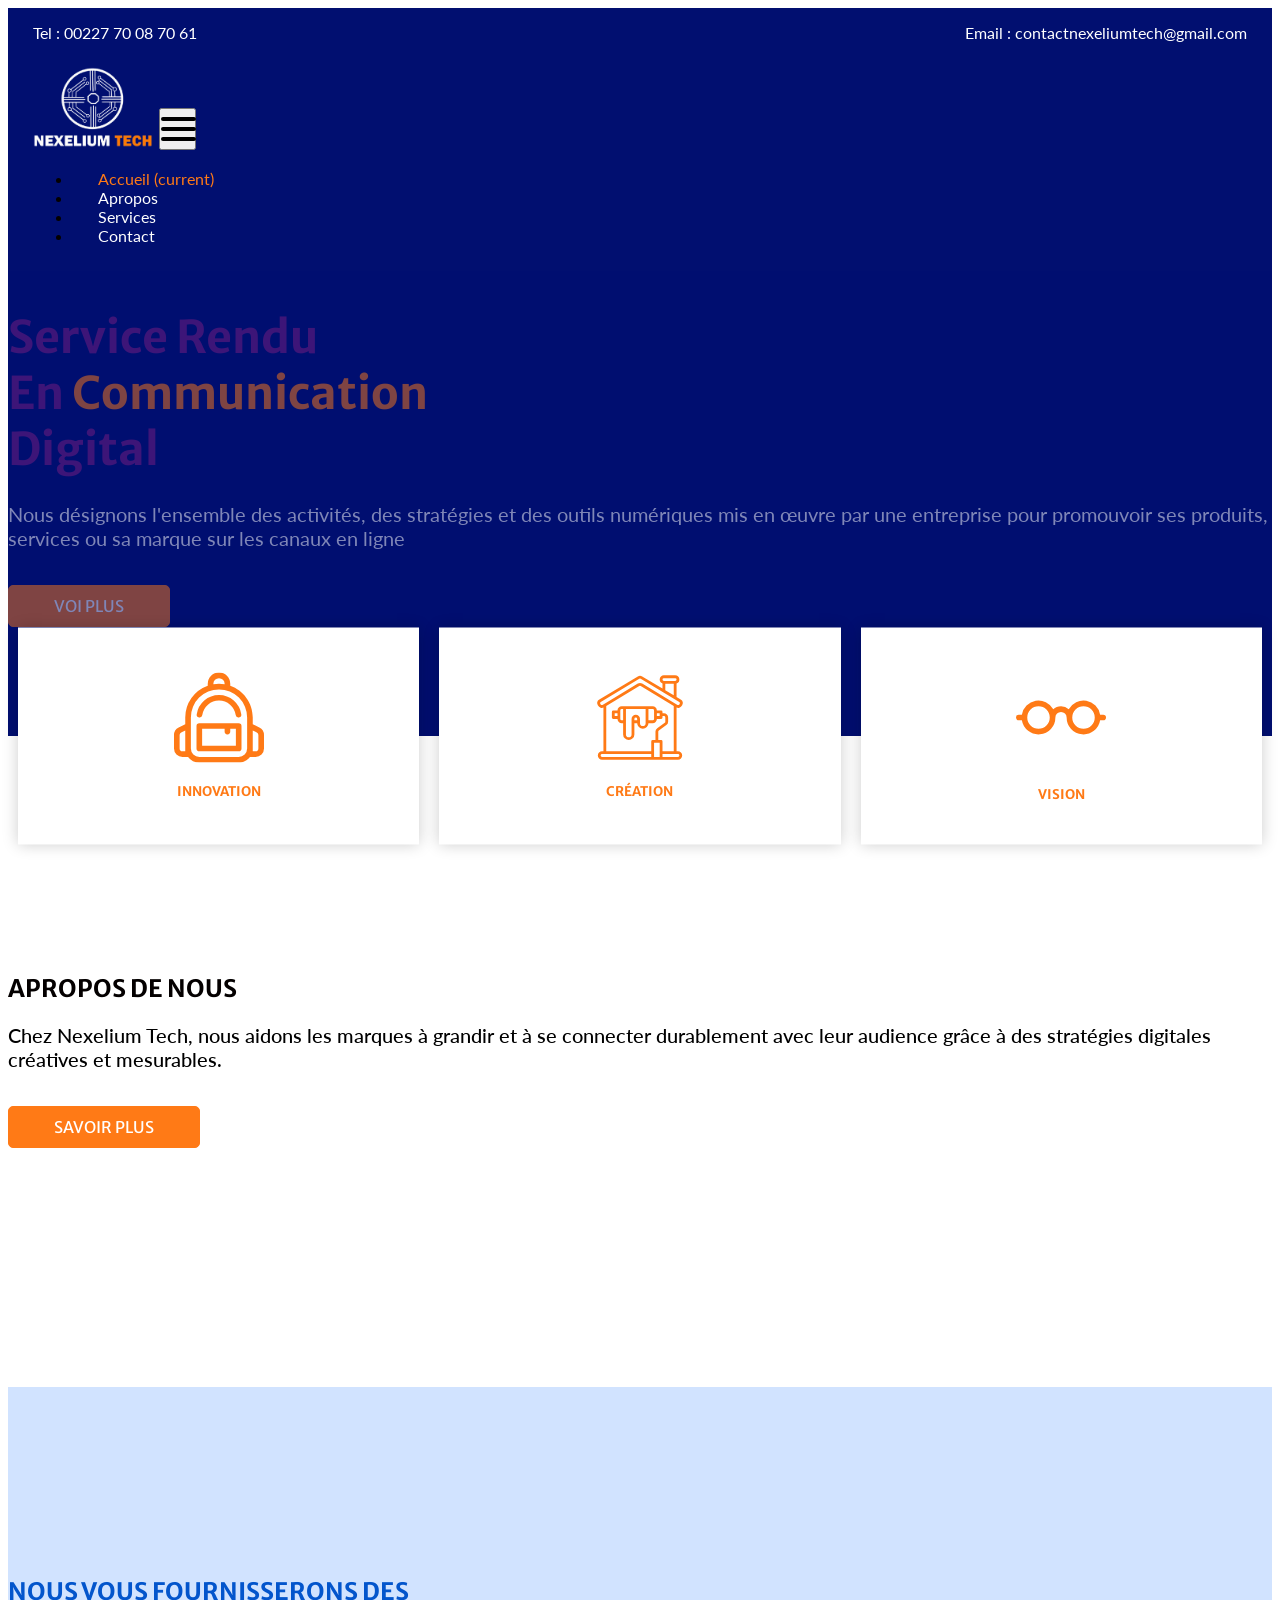
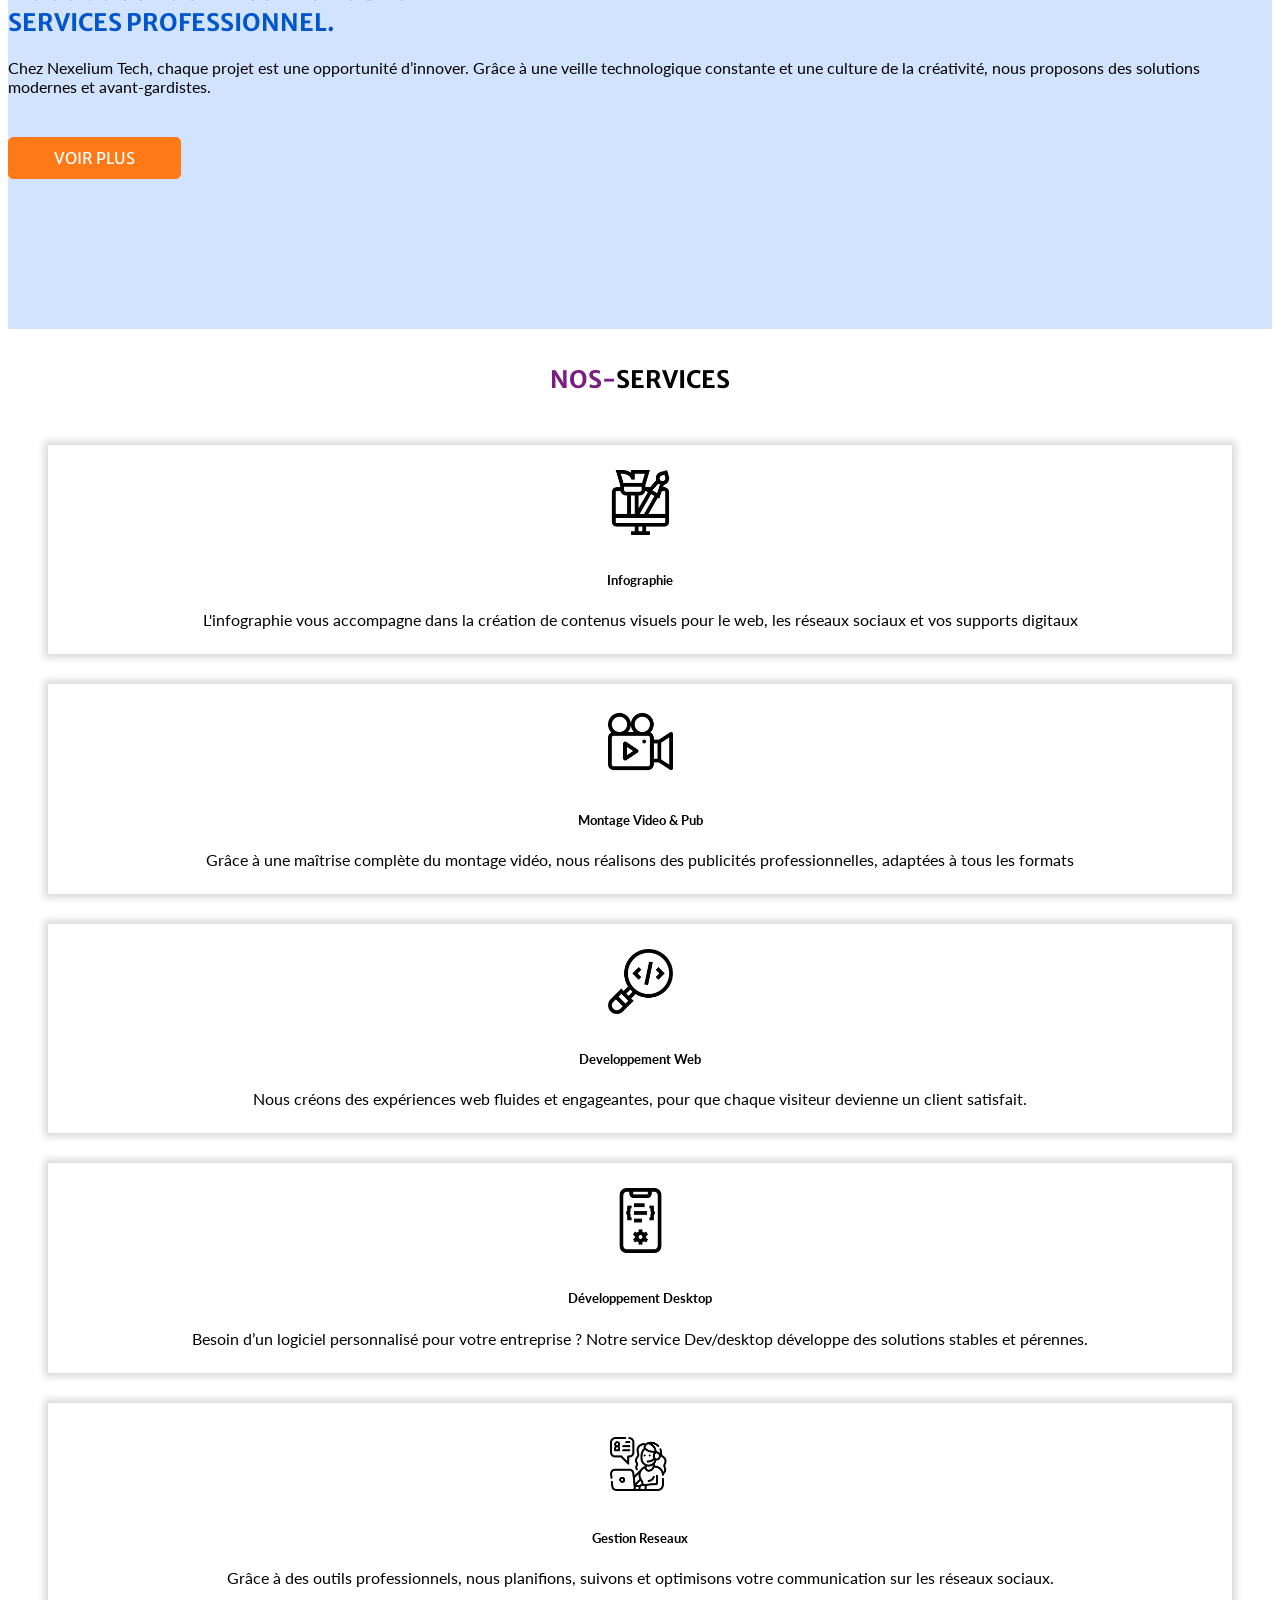
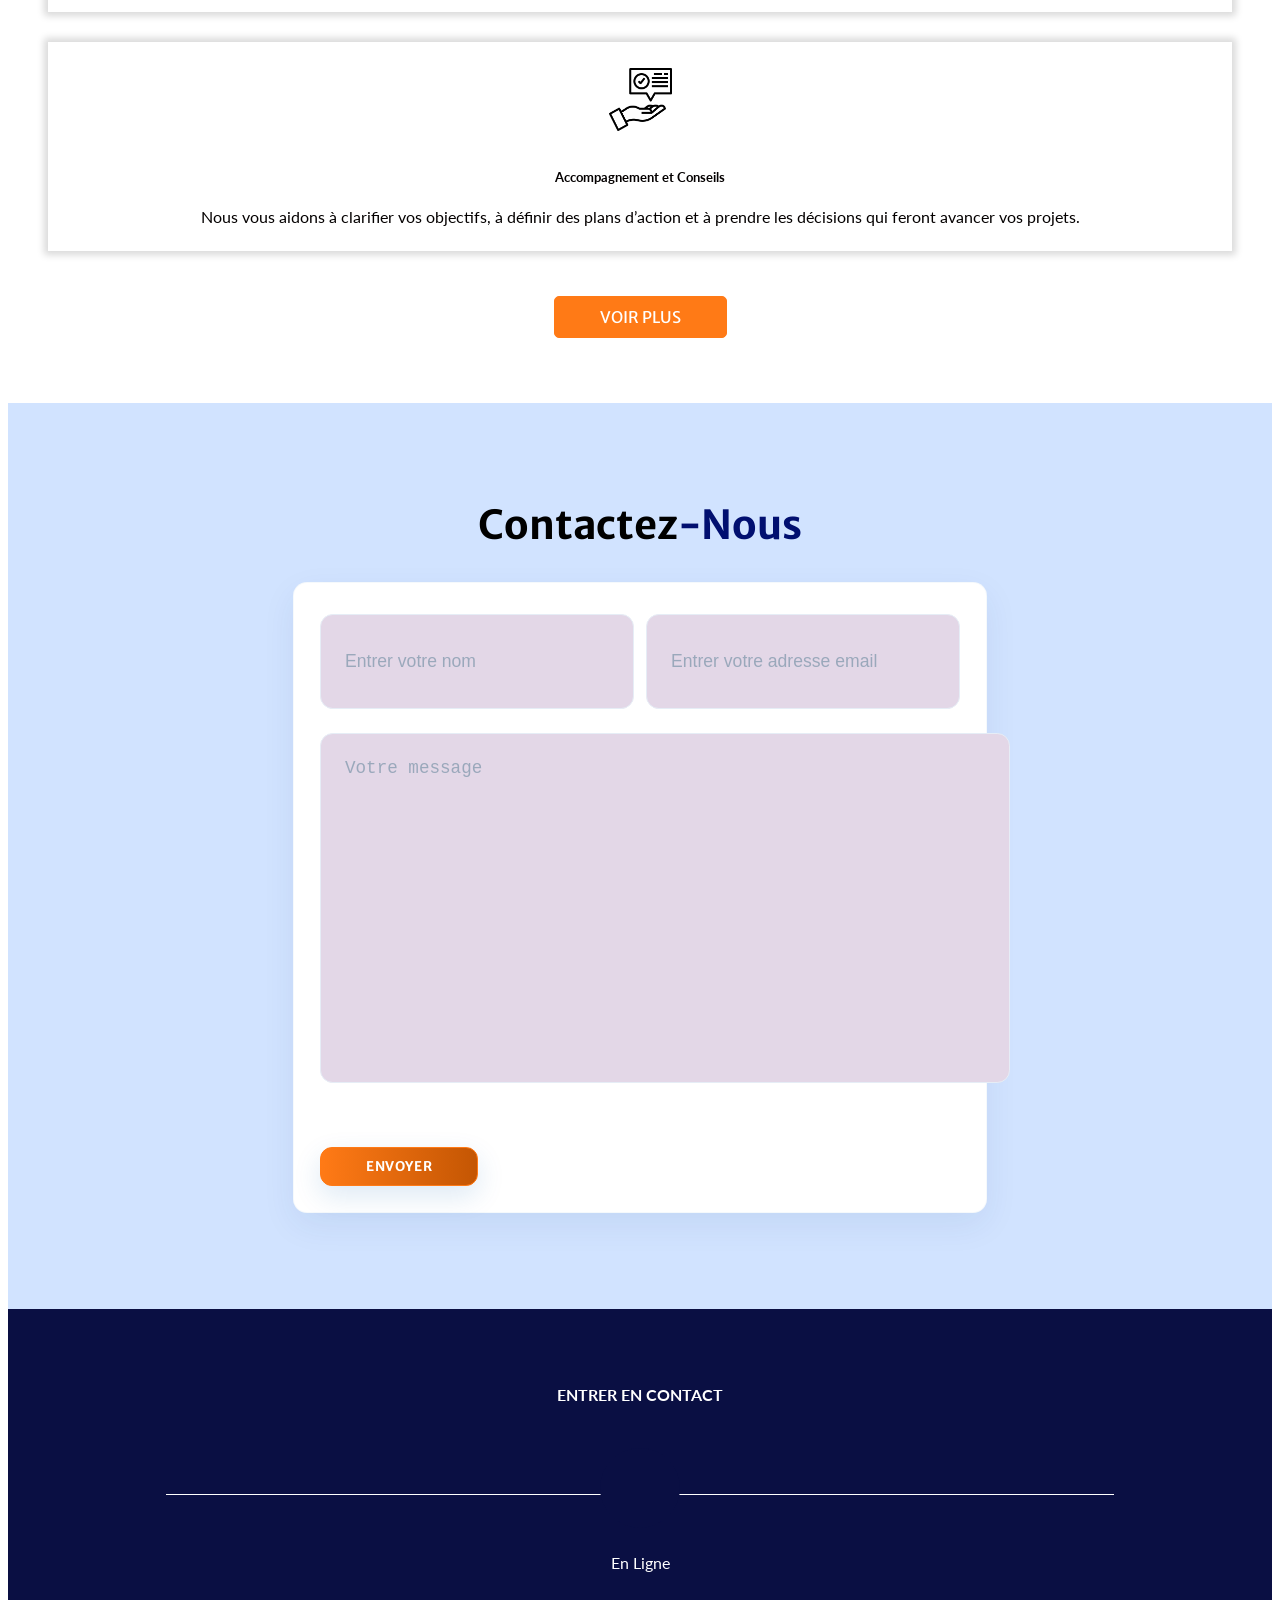
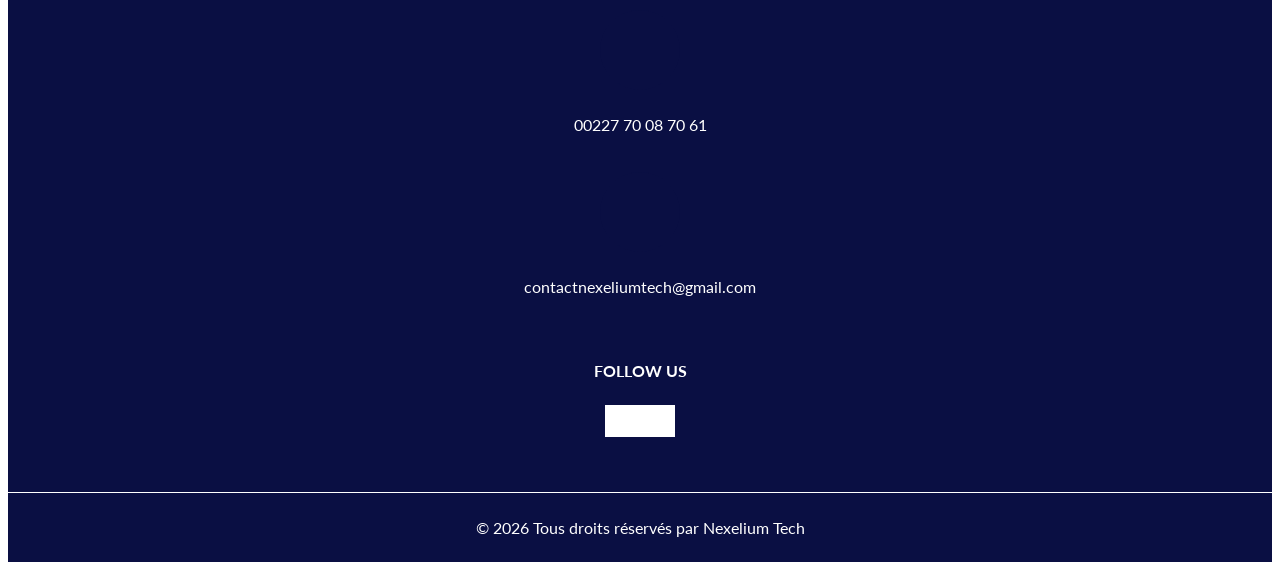
==== commit 794c0201: "correcyion Co-authored-by: Copilot <copilot@github.com>" ====
--- a/index.html
+++ b/index.html
@@ -12,7 +12,7 @@
   <meta name="description" content="" />
   <meta name="author" content="" />
 
-  <title>Nexelium Tech</title>
+  <title>NexeliumTech</title>
 
   <!-- slider stylesheet -->
   <link rel="stylesheet" type="text/css" href="https://cdnjs.cloudflare.com/ajax/libs/OwlCarousel2/2.3.4/assets/owl.carousel.min.css" />
@@ -54,7 +54,7 @@
         <div class="container-fluid">
           <nav class="navbar navbar-expand-lg custom_nav-container ">
             <a class="navbar-brand" href="index.html">
-              <img src="images/nexlium_ori-removebg-preview (1).png" class="logo">
+              <img src="images/logo_nexe-removebg-preview.png" class="logo">
             </a>
 
             <button class="navbar-toggler" type="button" data-toggle="collapse" data-target="#navbarSupportedContent" aria-controls="navbarSupportedContent" aria-expanded="false" aria-label="Toggle navigation">
@@ -143,7 +143,7 @@
           </h5>
         </div>
         <div class="box">
-          <div class="img-box">
+          <div class="img-box vision-bg">
             <svg xmlns="http://www.w3.org/2000/svg" width="16" height="16" fill="currentColor" class="bi bi-eyeglasses" viewBox="0 0 16 16">
   <path d="M4 6a2 2 0 1 1 0 4 2 2 0 0 1 0-4m2.625.547a3 3 0 0 0-5.584.953H.5a.5.5 0 0 0 0 1h.541A3 3 0 0 0 7 8a1 1 0 0 1 2 0 3 3 0 0 0 5.959.5h.541a.5.5 0 0 0 0-1h-.541a3 3 0 0 0-5.584-.953A2 2 0 0 0 8 6c-.532 0-1.016.208-1.375.547M14 8a2 2 0 1 1-4 0 2 2 0 0 1 4 0"/>
 </svg>
--- a/css/style.css
+++ b/css/style.css
@@ -95,7 +95,7 @@
     text-align: center;
   letter-spacing: -0.2px;
 }
-.contact .heading span { color: #7a1d82; }
+.contact .heading span { color: #010f70; }
 
 /* Form container */
 .contact form {
@@ -191,7 +191,7 @@
 /*header section*/
 .hero_area {
   position: relative;
-  background-color: #d1e3ff;
+  background-color: #010f70;
 }
 
 .header_section .container-fluid {
@@ -205,7 +205,7 @@
 
 .header_section .header_top {
   padding: 15px 0;
-  background-color: #7a1d82;
+  background-color: #010f70;
 }
 .header_sections .header_top {
   padding: 15px 0;
@@ -233,7 +233,7 @@
   color: #ffffff;
 }
 .header_sections .header_top .contact_nav a {
-  color: #7a1d82;
+  color: #010f70;
 }
 
 .header_section .header_top .contact_nav a i {
@@ -259,7 +259,7 @@
 }
 
 .navbar-brand span {
-  color: #6f2277;
+  color: #010f70;
   text-transform: uppercase;
 }
 
@@ -273,12 +273,12 @@
 
 .custom_nav-container .navbar-nav .nav-item .nav-link {
   padding: 10px 25px;
-  color: #000000;
+  color: #ffffff;
   text-align: center;
 }
 
 .custom_nav-container .navbar-nav .nav-item:hover .nav-link, .custom_nav-container .navbar-nav .nav-item.active .nav-link {
-  color: #6f2277;
+  color: #ff7a16;
 }
 
 .custom_nav-container .form-inline .nav_search-btn {
@@ -286,11 +286,11 @@
   height: 35px;
   padding: 0;
   border: none;
-  color: #000000;
+  color: #ffffff;
 }
 
 .custom_nav-container .form-inline .nav_search-btn:hover {
-  color: #6f2277;
+  color: #ff7a16;
 }
 
 .custom_nav-container .navbar-toggler {
@@ -412,9 +412,21 @@
   -webkit-box-align: center;
       -ms-flex-align: center;
           align-items: center;
+  background-image: url('../images/un-groupe-de-personnes-occupees-multinationales-travaillant-au-bureau.jpg');
   background-size: cover;
-  background-position: bottom;
-}
+  background-position: center;
+  position: relative;
+}
+
+.slider_section::before {
+  content: "";
+  position: absolute;
+  inset: 0;
+  background-color: rgba(1, 15, 112, 0.5);
+  z-index: 0;
+}
+
+
 
 .slider_section .row {
   -webkit-box-align: center;
@@ -442,7 +454,7 @@
 }
 
 .slider_section .detail-box p {
-  color: #444;
+  color: #ffffff;
   font-size: 20px;
 }
 
@@ -512,13 +524,13 @@
   width: 100%;
   height: auto;
   max-height: 100%;
-  fill: #726dae;
+  fill: #ff7a16;
   -webkit-transition: all 0.3s;
   transition: all 0.3s;
 }
 
 .feature_section .feature_container .box .img-box svg path {
-  fill: #726dae;
+  fill: #ff7a16;
 }
 
 .feature_section .feature_container .box .name {
@@ -530,15 +542,15 @@
 
 .feature_section .feature_container .box:hover, .feature_section .feature_container .box.active {
   background-color: #ff7a16;
-  color: #ffffff;
+  color: #010f70;
 }
 
 .feature_section .feature_container .box:hover .img-box svg, .feature_section .feature_container .box.active .img-box svg {
-  fill: #ffffff;
+  fill: #010f70;
 }
 
 .feature_section .feature_container .box:hover .img-box svg path, .feature_section .feature_container .box.active .img-box svg path {
-  fill: #ffffff;
+  fill: #010f70;
 }
 
 /* about */
@@ -619,7 +631,7 @@
 .stat-number {
     font-size: 2.5rem;
     font-weight: 700;
-    color: #7b1b86;
+    color: #010f70;
     margin-bottom: 0.5rem;
 }
 .stat-label {
@@ -694,7 +706,7 @@
     bottom: 0;
     left: 0;
     right: 0;
-    background: #7c1c87;
+    background: #010f70;
     display: flex;
     justify-content: center;
     padding: 10px 0;
@@ -725,7 +737,7 @@
 }
 
 .team-member .position {
-    color: #7c1c87;
+    color: #ff7a16;
     font-weight: 600;
     margin-bottom: 1rem;
     font-size: 15px;
@@ -770,7 +782,7 @@
 }
 
 .value-card:hover {
-    background: #7b1b86;
+    background: #ff7a16;
     transform: translateY(-10px);
 }
 
@@ -782,7 +794,7 @@
 
 .value-icon {
     font-size: 2.5rem;
-    color: #7b1b86;
+    color: #010f70;
     margin-bottom: 20px;
     transition: color 0.3s;
 }
@@ -1117,8 +1129,8 @@
 }
 /* contact2 */
 :root {
-    --primary-color: #7a1d82;
-    --secondary-color: #3a0ca3;
+    --primary-color: #010f70;
+    --secondary-color: rgb(107, 57, 224);
     --accent-color: #f72585;
     --light-color: #f8f9fa;
     --dark-color: #212529;
@@ -1153,7 +1165,7 @@
 .contact-header h1 {
     font-size: 2.2rem;
     font-weight: 600;
-    color: #7a1d82;
+    color: #010f70;
     margin-bottom: 10px;
 }
 
@@ -1343,7 +1355,7 @@
 
 .info_section a {
   margin: 0 5px;
-  color: #742082;
+  color: #0a0f43;
 }
 
 .info_section a i {
@@ -1381,7 +1393,7 @@
   background-position: center;
   text-align: center;
   line-height: 80px;
-  background-color: #742082;
+  background-color: #0a0f43;
   color: #ffffff;
 }
 
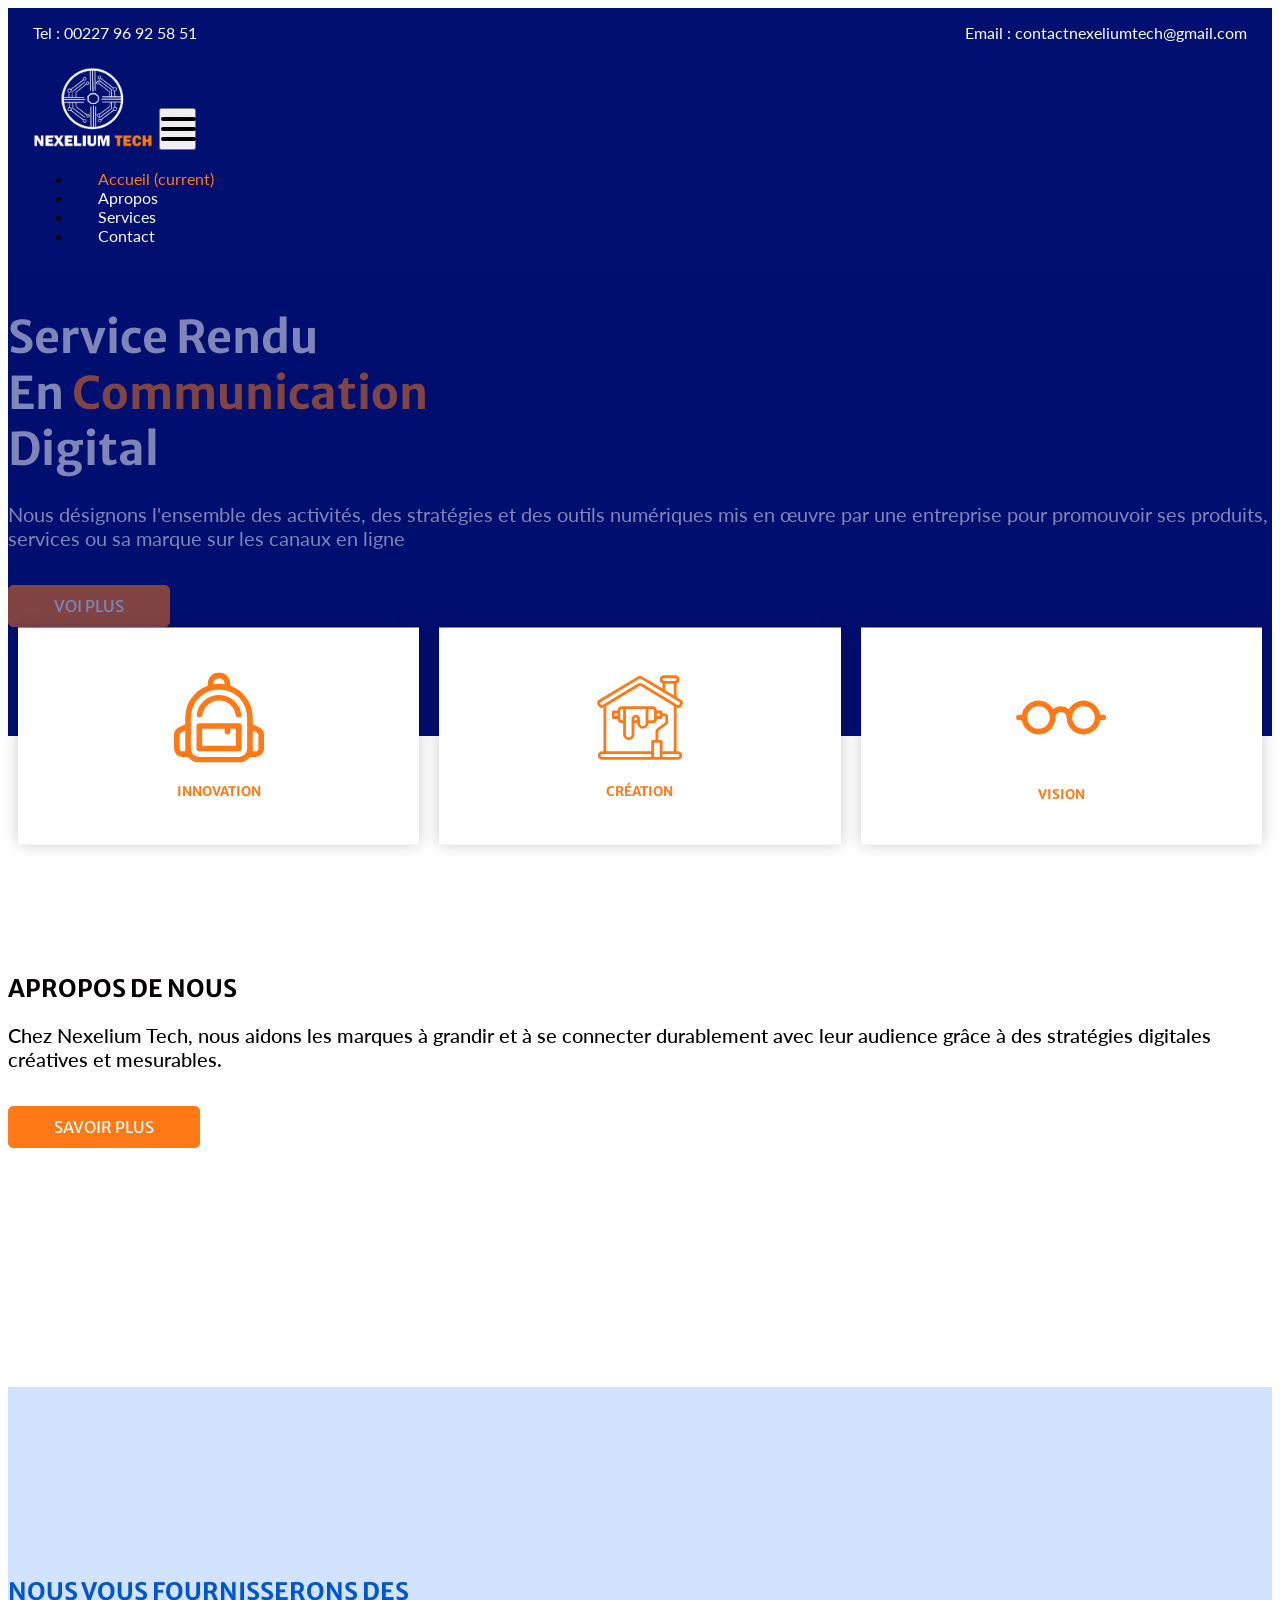
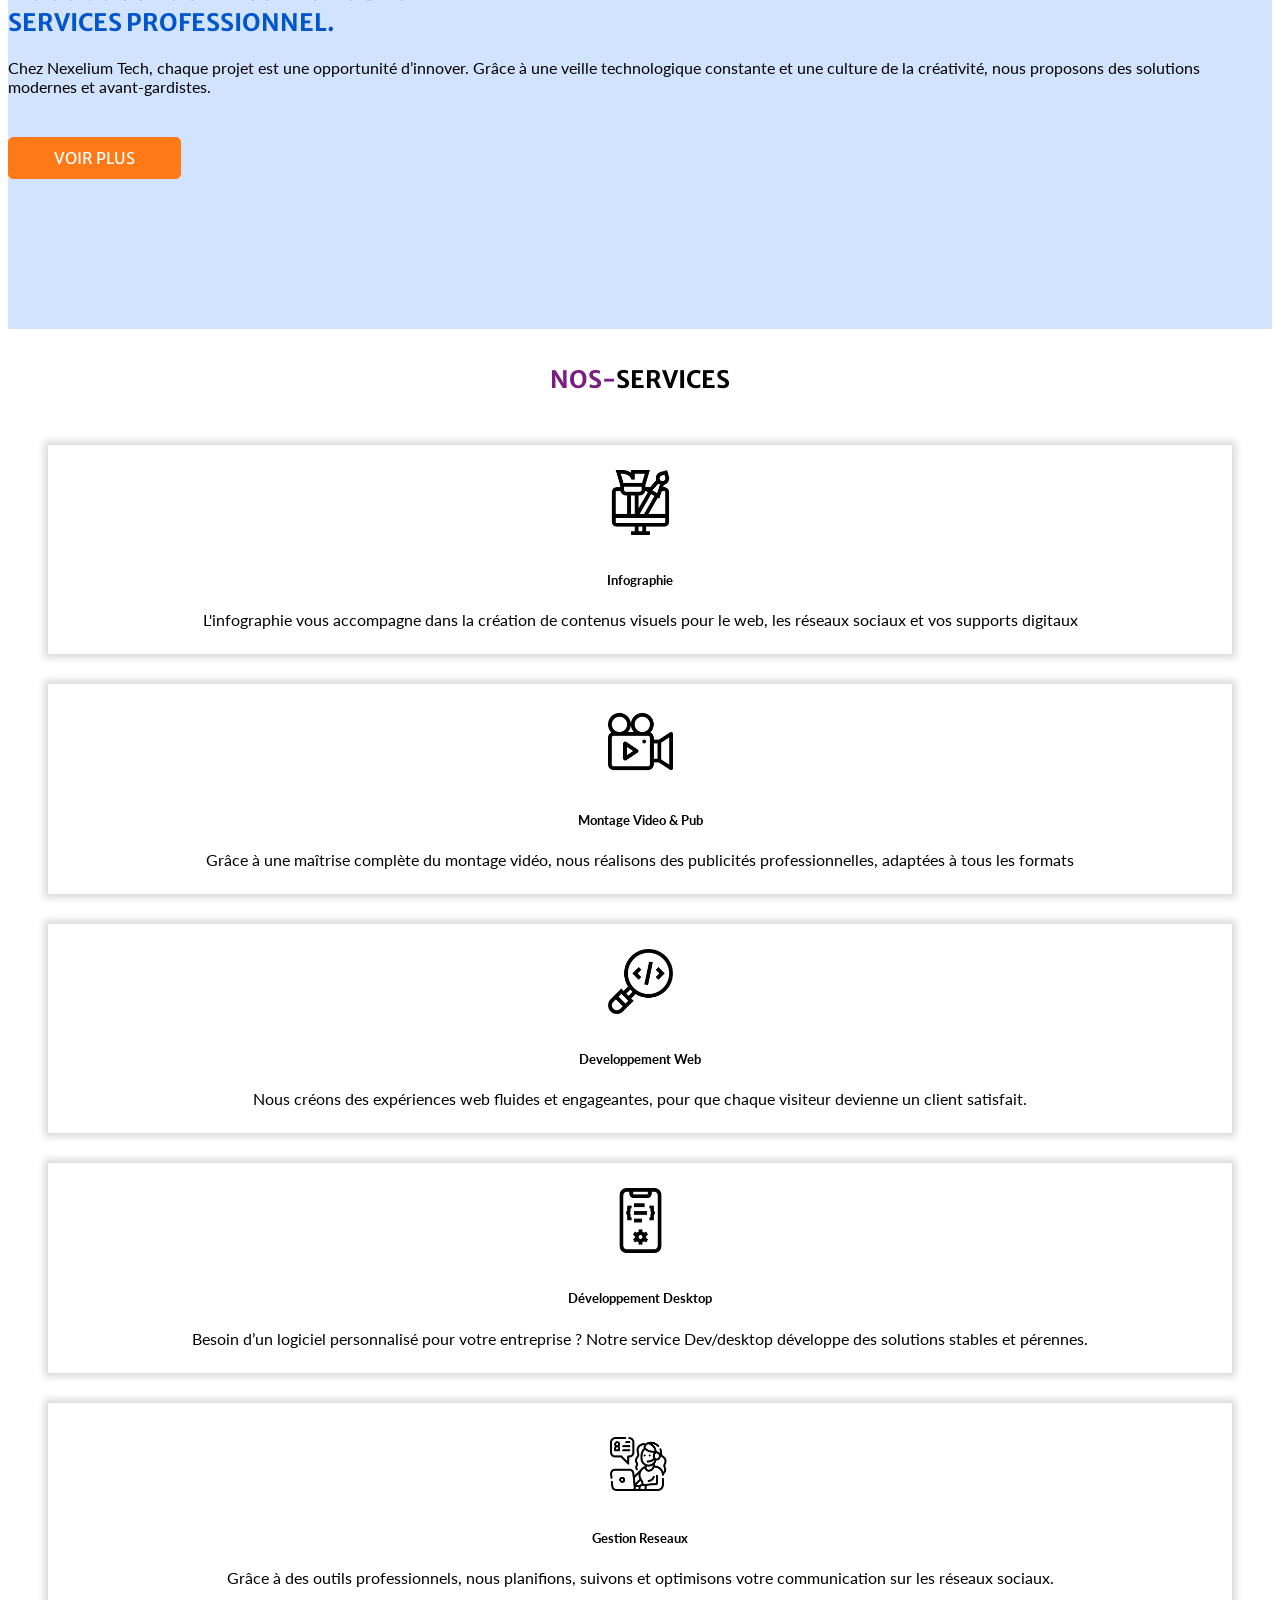
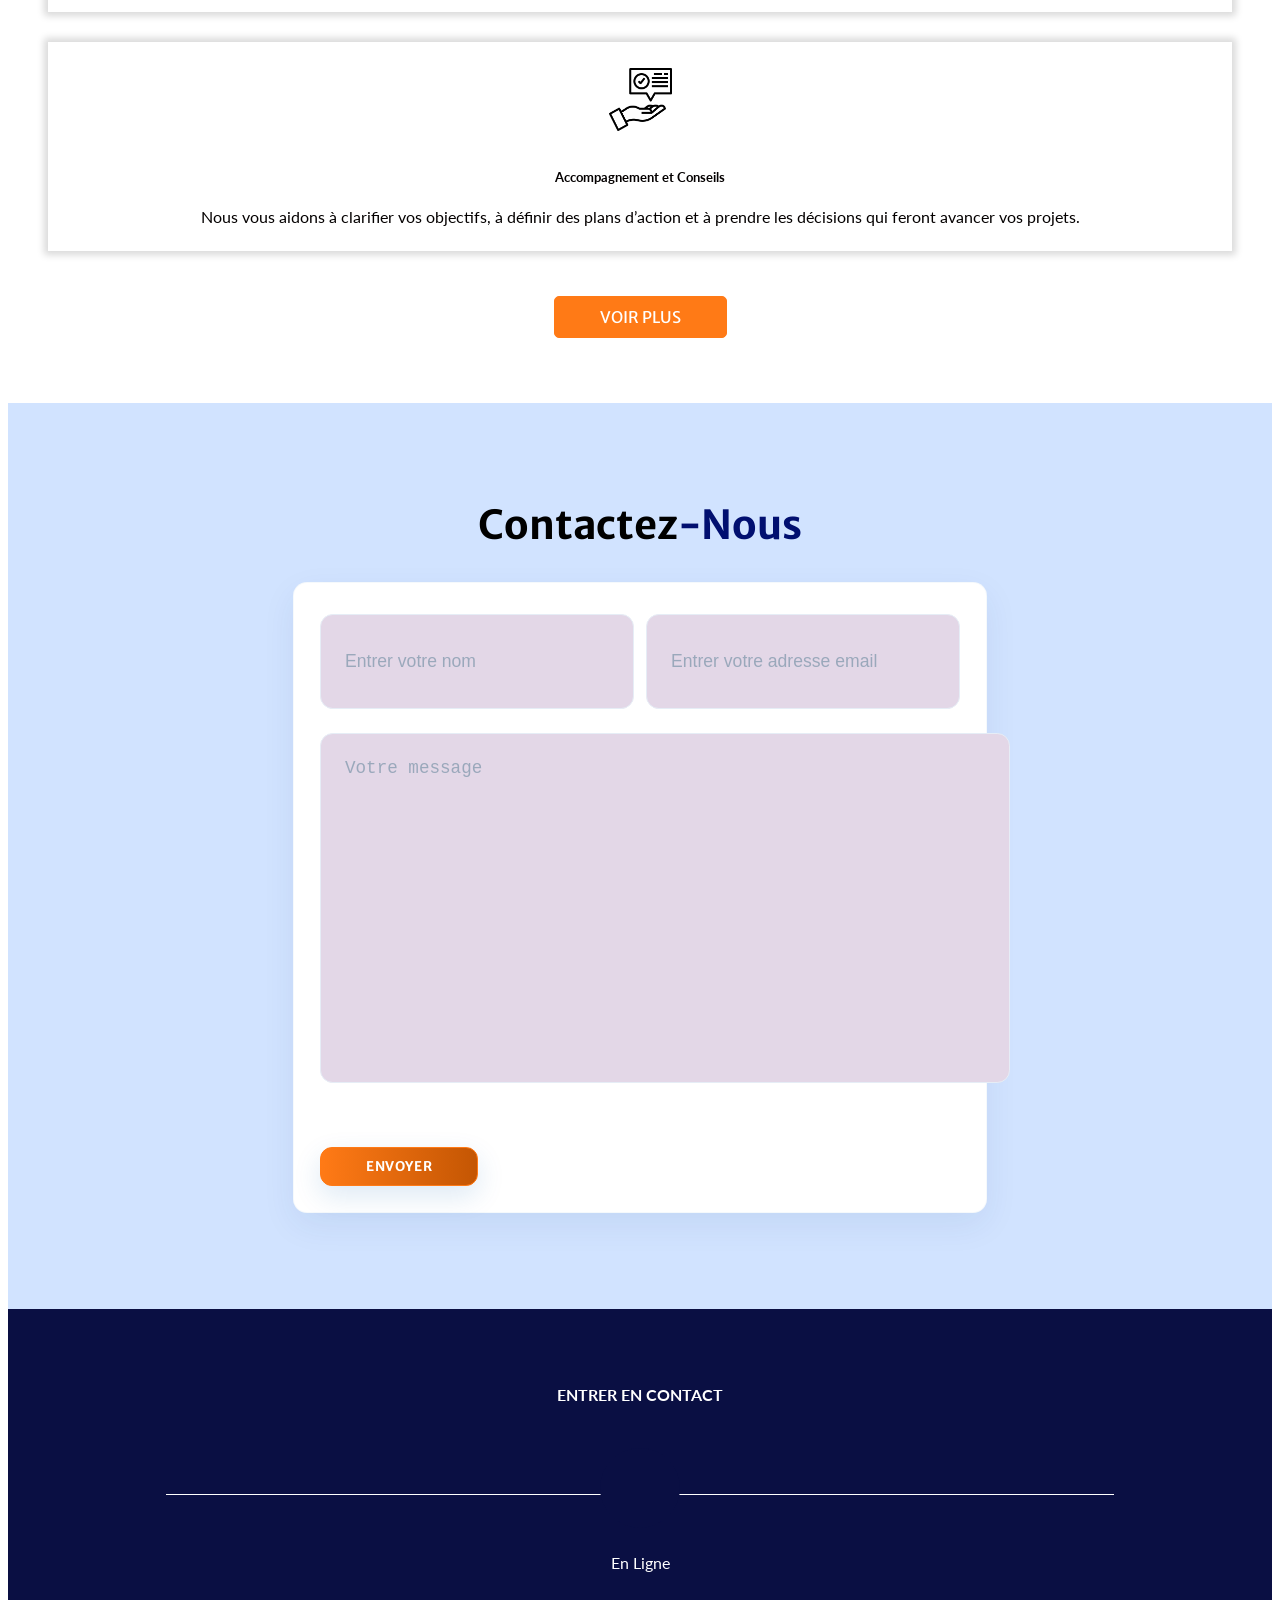
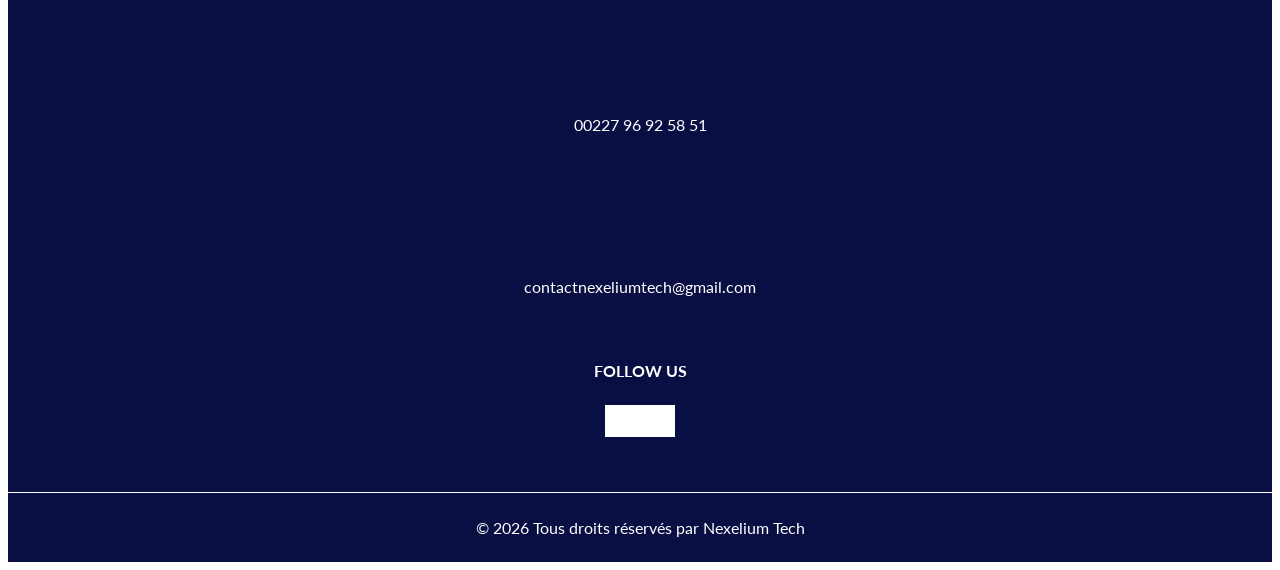
==== commit 1aa34ce7: "contact_modifier" ====
--- a/index.html
+++ b/index.html
@@ -38,7 +38,7 @@
             <a href="">
               <i class="fa fa-phone" aria-hidden="true"></i>
               <span>
-                Tel : 00227 70 08 70 61
+                Tel : 00227 96 92 58 51
               </span>
             </a>
             <a href="">
@@ -374,7 +374,7 @@
                       <i class="fa fa-phone" aria-hidden="true"></i>
                     </div>
                     <p>
-                      00227 70 08 70 61
+                      00227 96 92 58 51
                     </p>
                   </div>
                 </a>
--- a/css/style.css
+++ b/css/style.css
@@ -447,7 +447,7 @@
   font-weight: bold;
   font-size: 45px;
   margin-bottom: 25px;
-  color: #7a1d82;
+  color: #ffffff;
 }
 .slider_section .detail-box h1 span{
   color: #ff7a16;
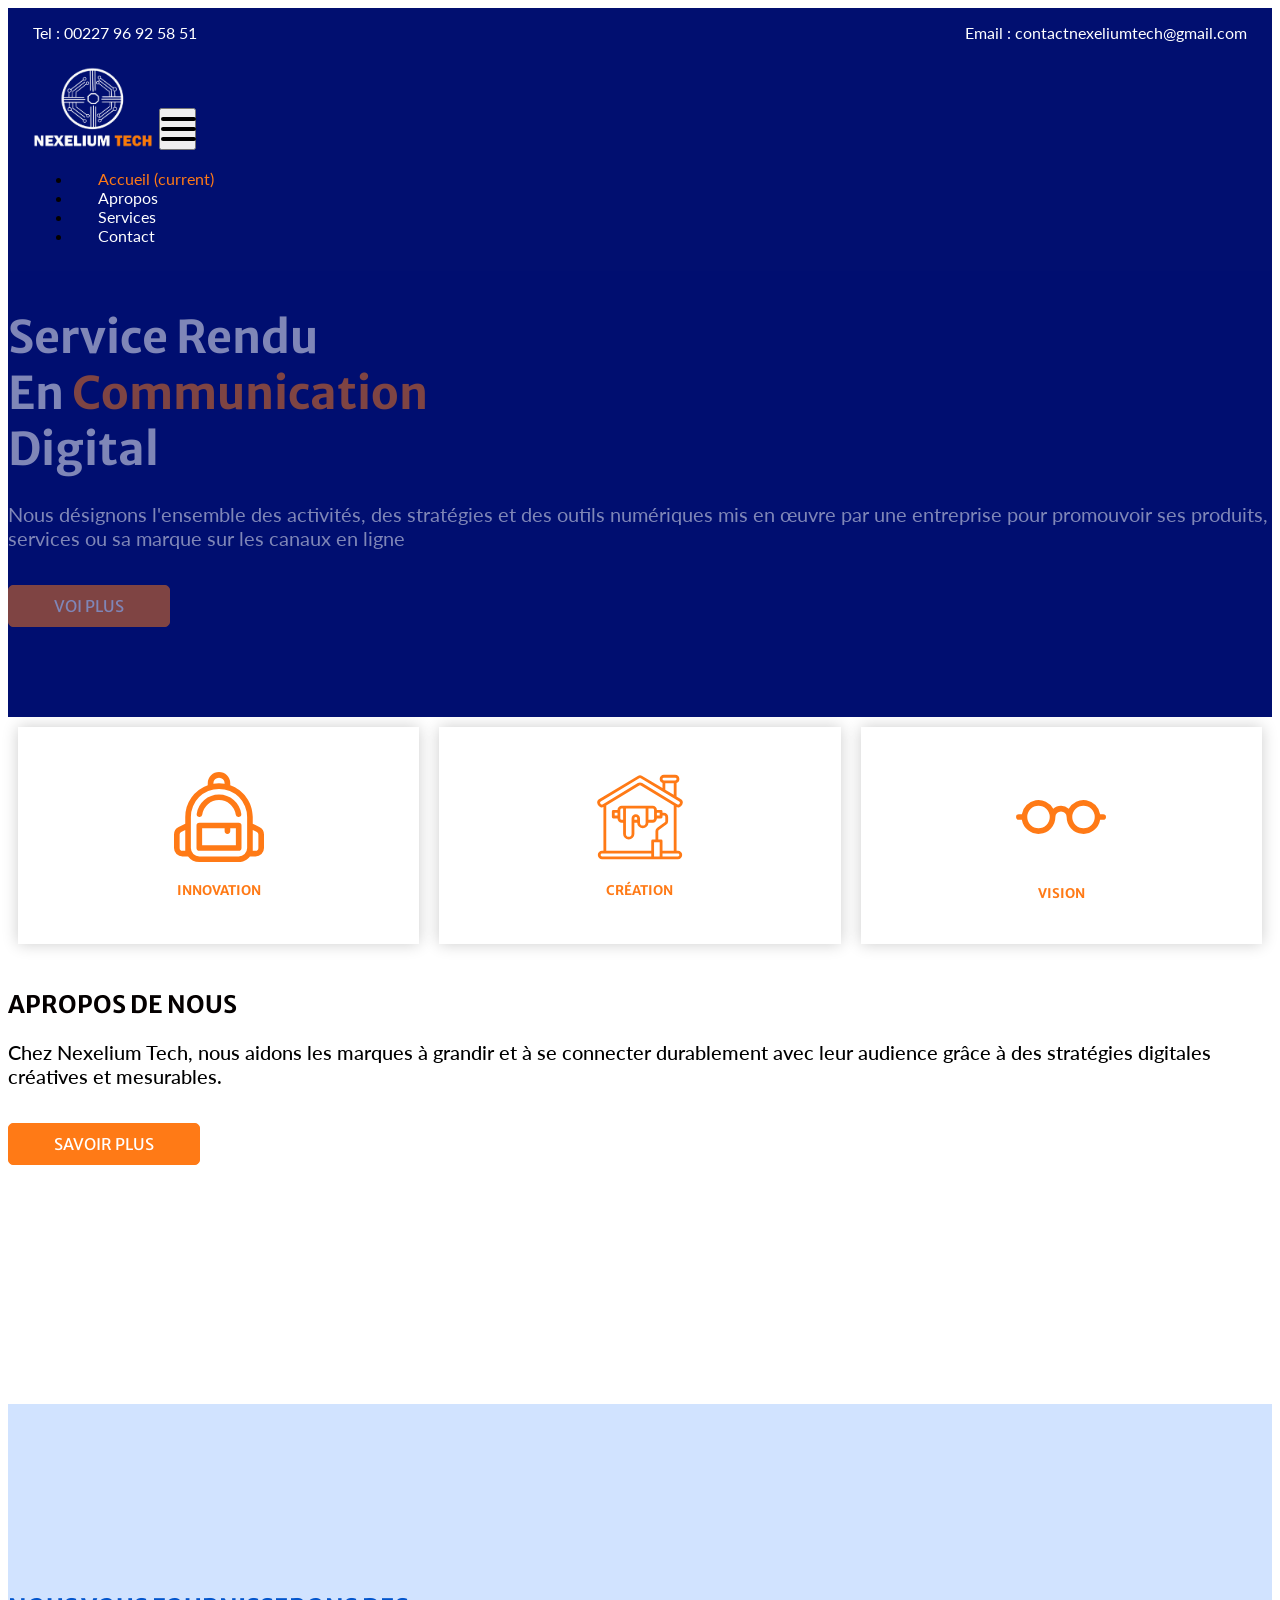
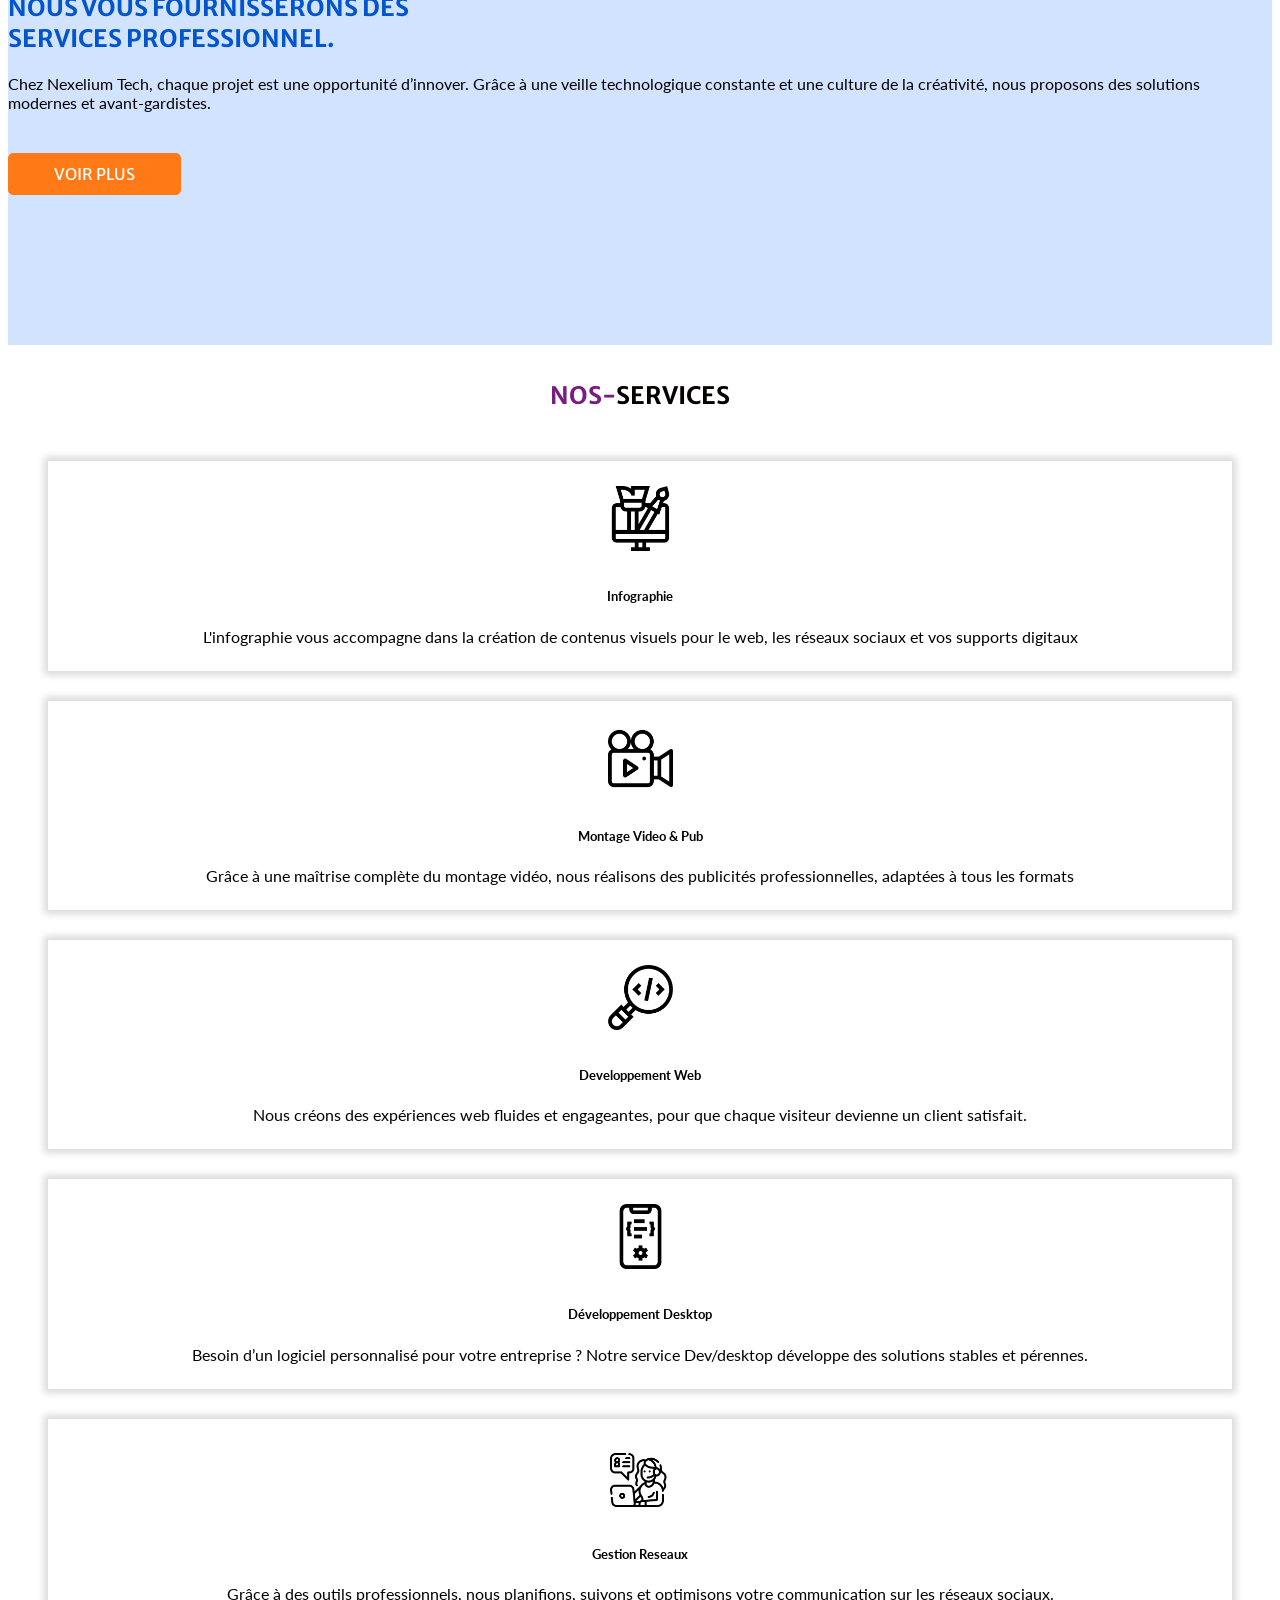
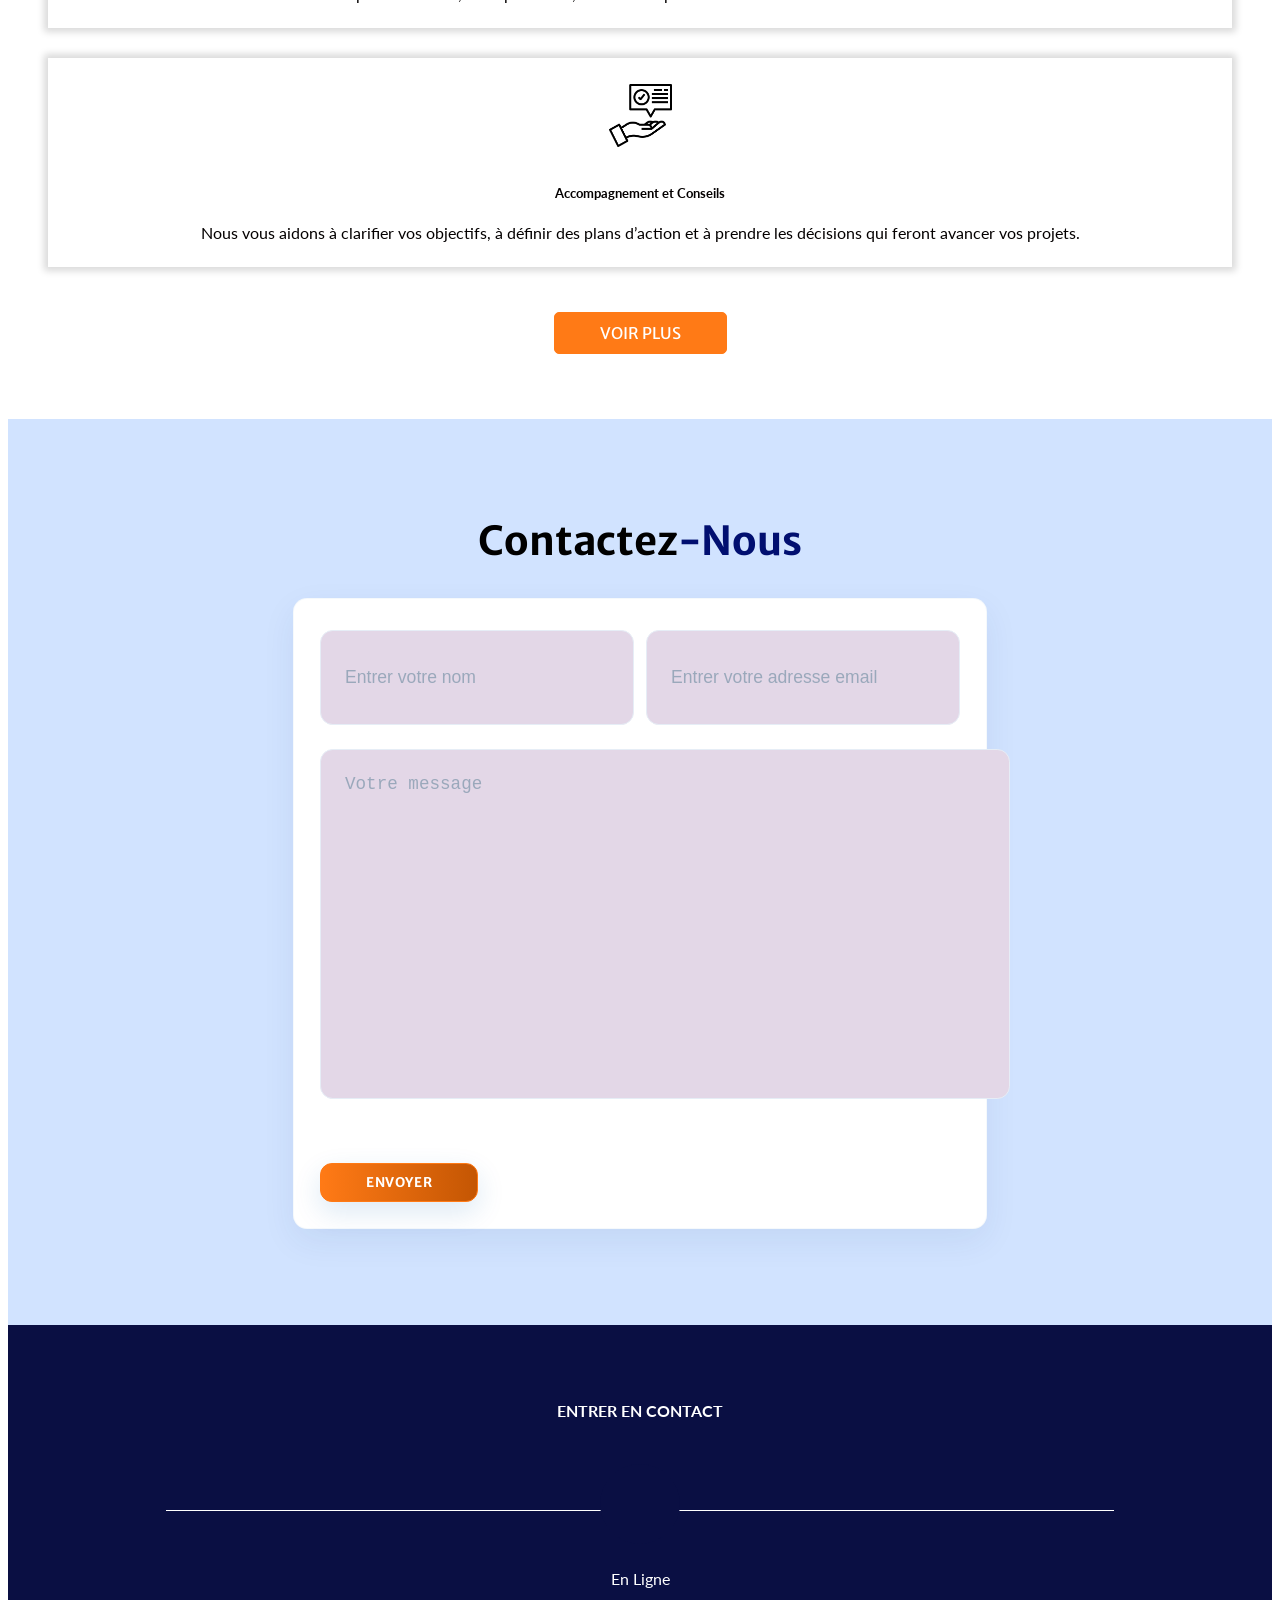
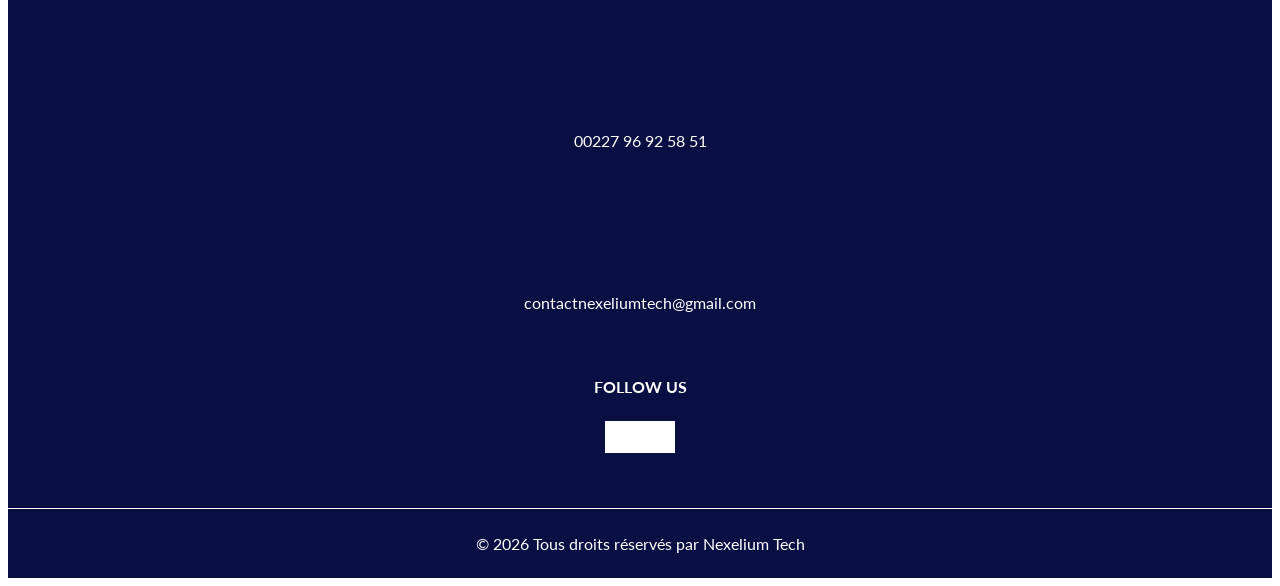
==== commit cb67d845: "modification_formulaire Co-authored-by: Copilot <copilot@github.com>" ====
--- a/index.html
+++ b/index.html
@@ -105,7 +105,7 @@
           </div>
           <div class="col-md-6">
             <div class="img-box">
-              <img src="images/Calque 1.png" alt="">
+              
             </div>
           </div>
         </div>
@@ -331,7 +331,7 @@
   <section class="contact" id="contact">
         <h2 class="heading">Contactez<span>-Nous</span></h2>
 
-        <form action="https://formspree.io/f/mvgvvvwz" method="POST">
+        <form action="https://formspree.io/f/xykorqaj" method="POST">
             <div class="input-box">
                 <input type="text" name="Nom" placeholder="Entrer votre nom" required>
                 <input type="email" name="Email" placeholder="Entrer votre adresse email" required>
--- a/css/style.css
+++ b/css/style.css
@@ -480,8 +480,10 @@
 }
 
 .feature_section {
-  -webkit-transform: translateY(-50%);
-          transform: translateY(-50%);
+  -webkit-transform: none;
+          transform: none;
+  margin-top: 10px;
+  margin-bottom: 45px;
 }
 
 .feature_section .feature_container {
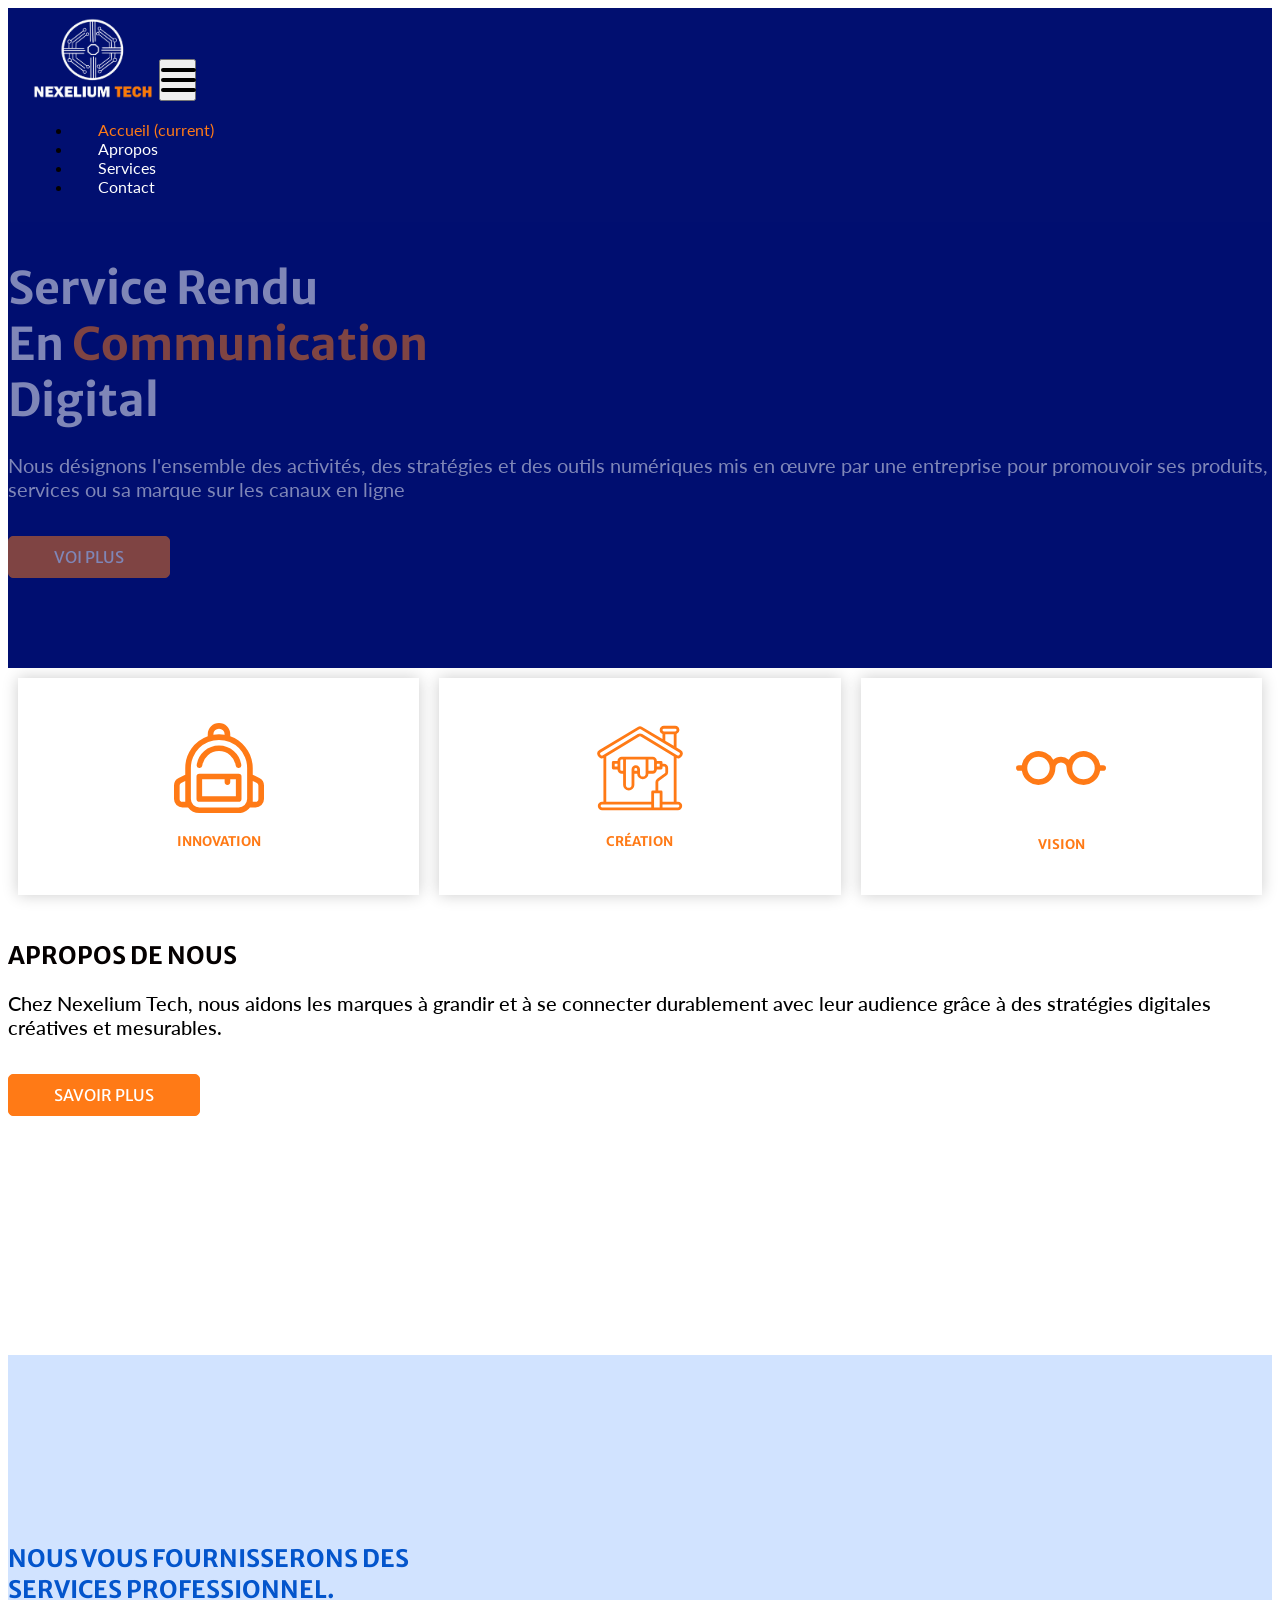
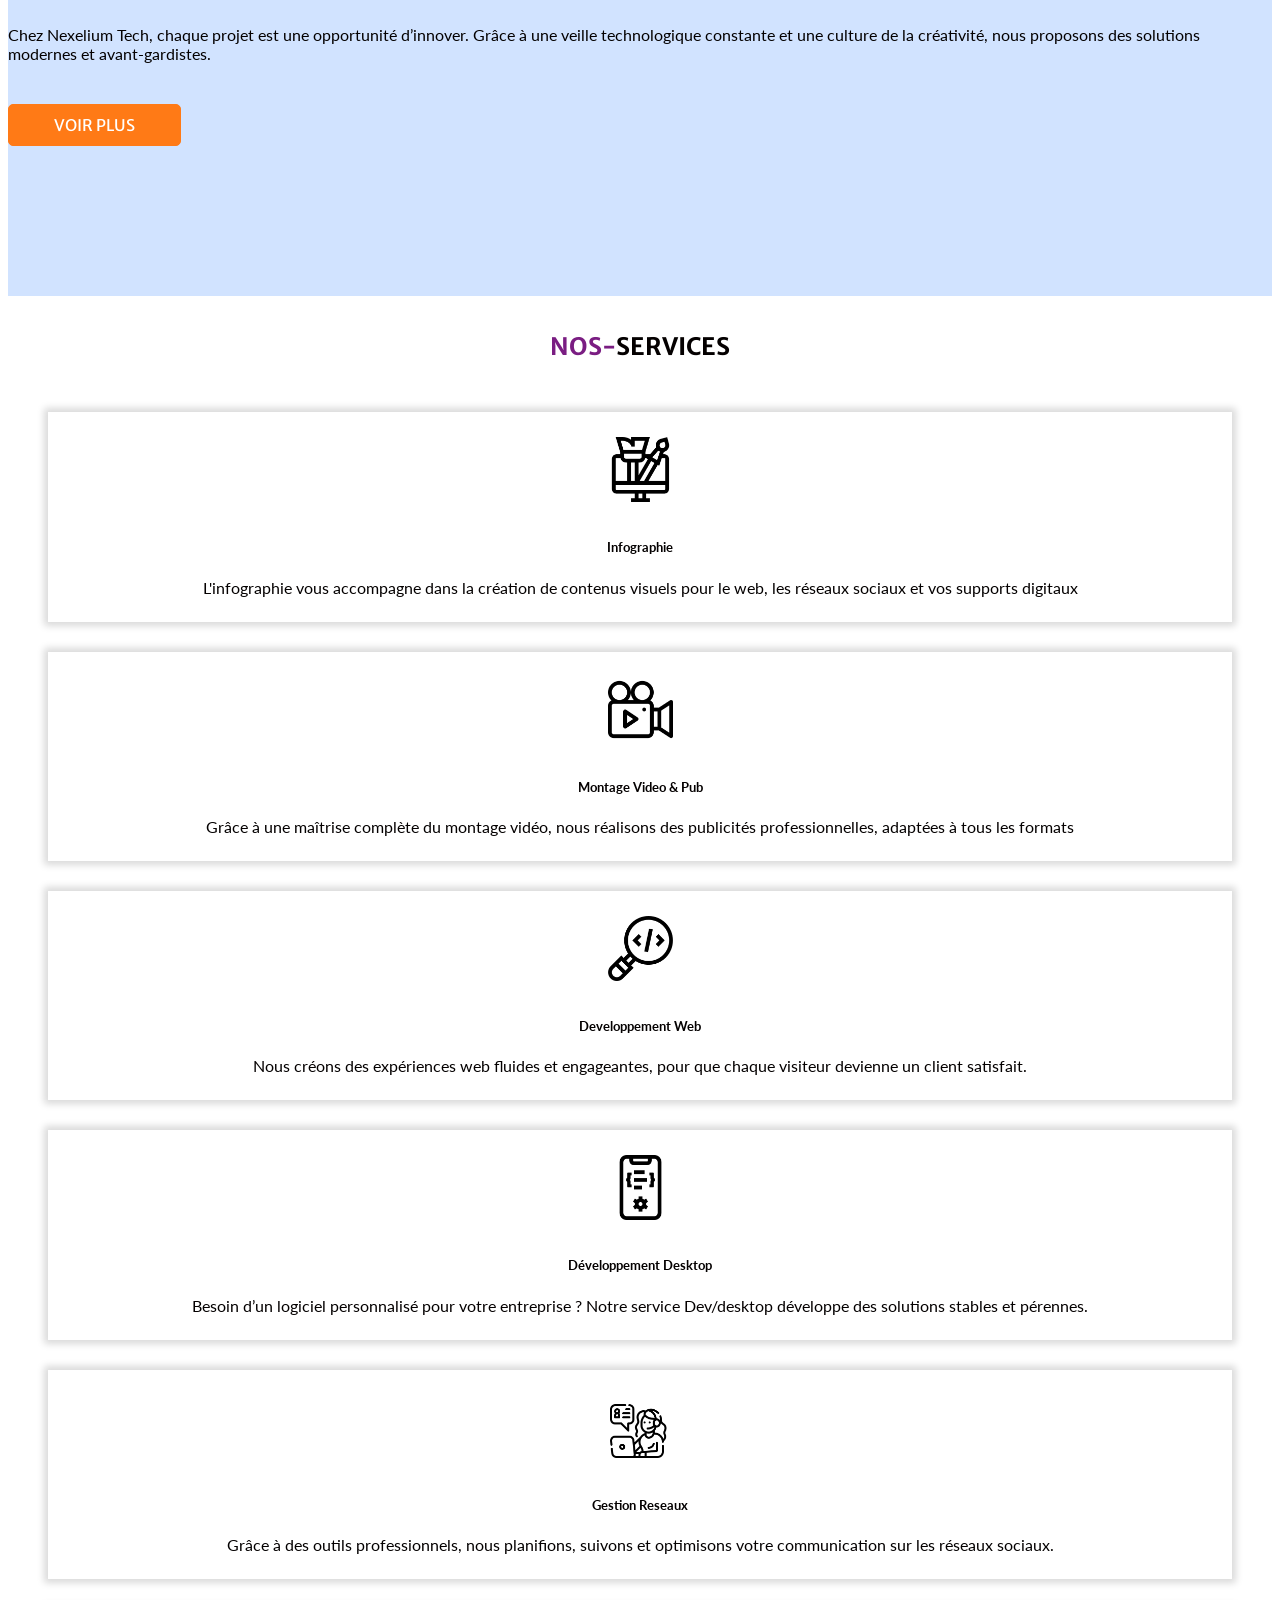
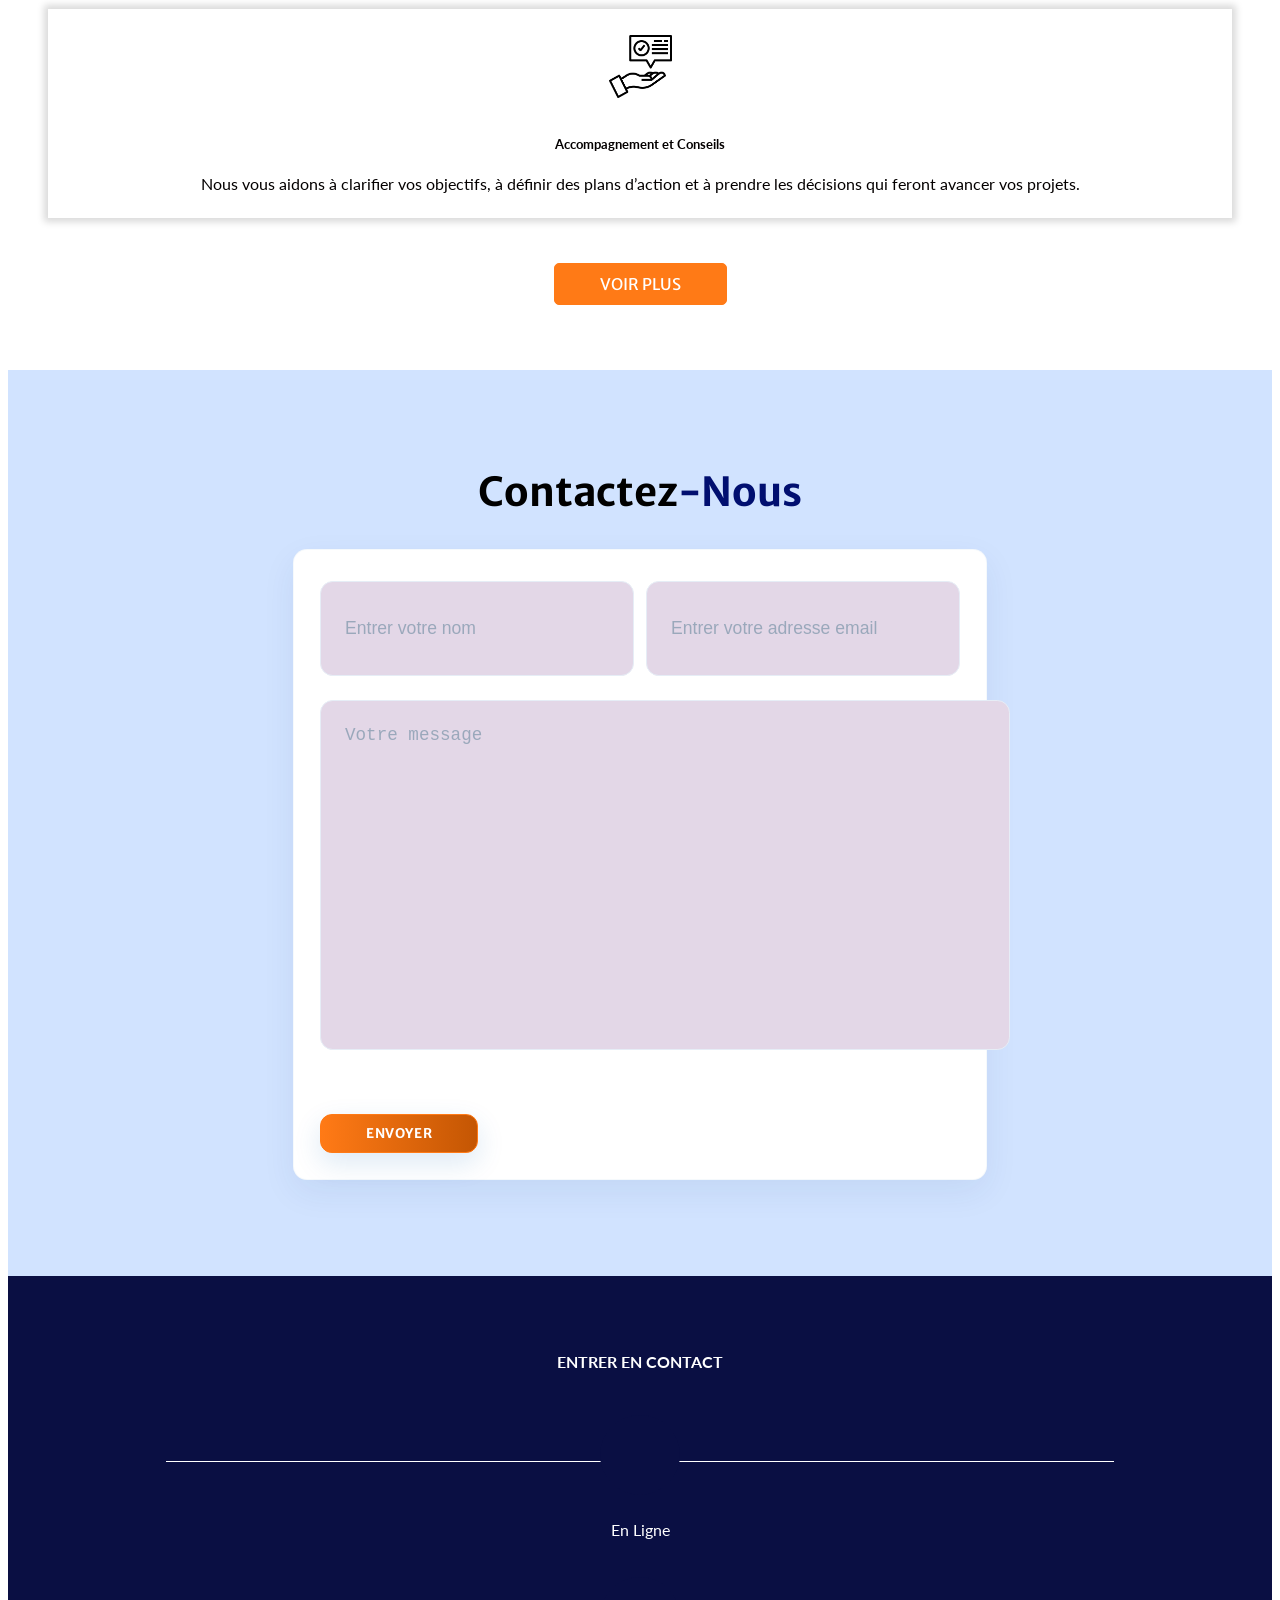
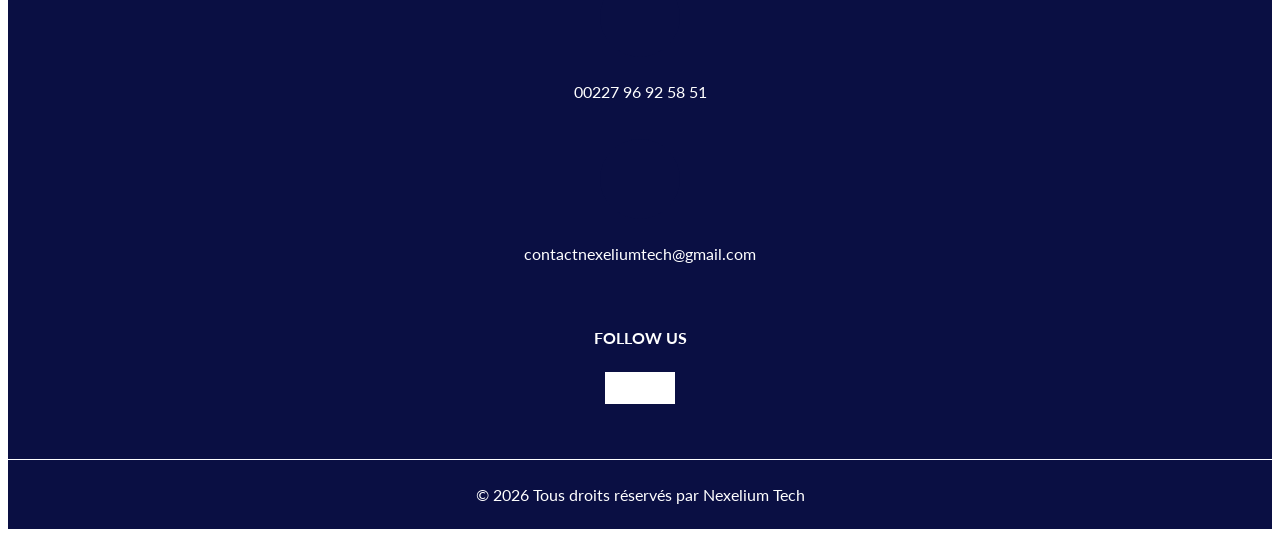
==== commit 418f2b9a: "modifentete" ====
--- a/index.html
+++ b/index.html
@@ -32,24 +32,6 @@
   <div class="hero_area">
     <!-- header section strats -->
     <header class="header_section">
-      <div class="header_top">
-        <div class="container-fluid">
-          <div class="contact_nav">
-            <a href="">
-              <i class="fa fa-phone" aria-hidden="true"></i>
-              <span>
-                Tel : 00227 96 92 58 51
-              </span>
-            </a>
-            <a href="">
-              <i class="fa fa-envelope" aria-hidden="true"></i>
-              <span>
-                Email : contactnexeliumtech@gmail.com
-              </span>
-            </a>
-          </div>
-        </div>
-      </div>
       <div class="header_bottom">
         <div class="container-fluid">
           <nav class="navbar navbar-expand-lg custom_nav-container ">
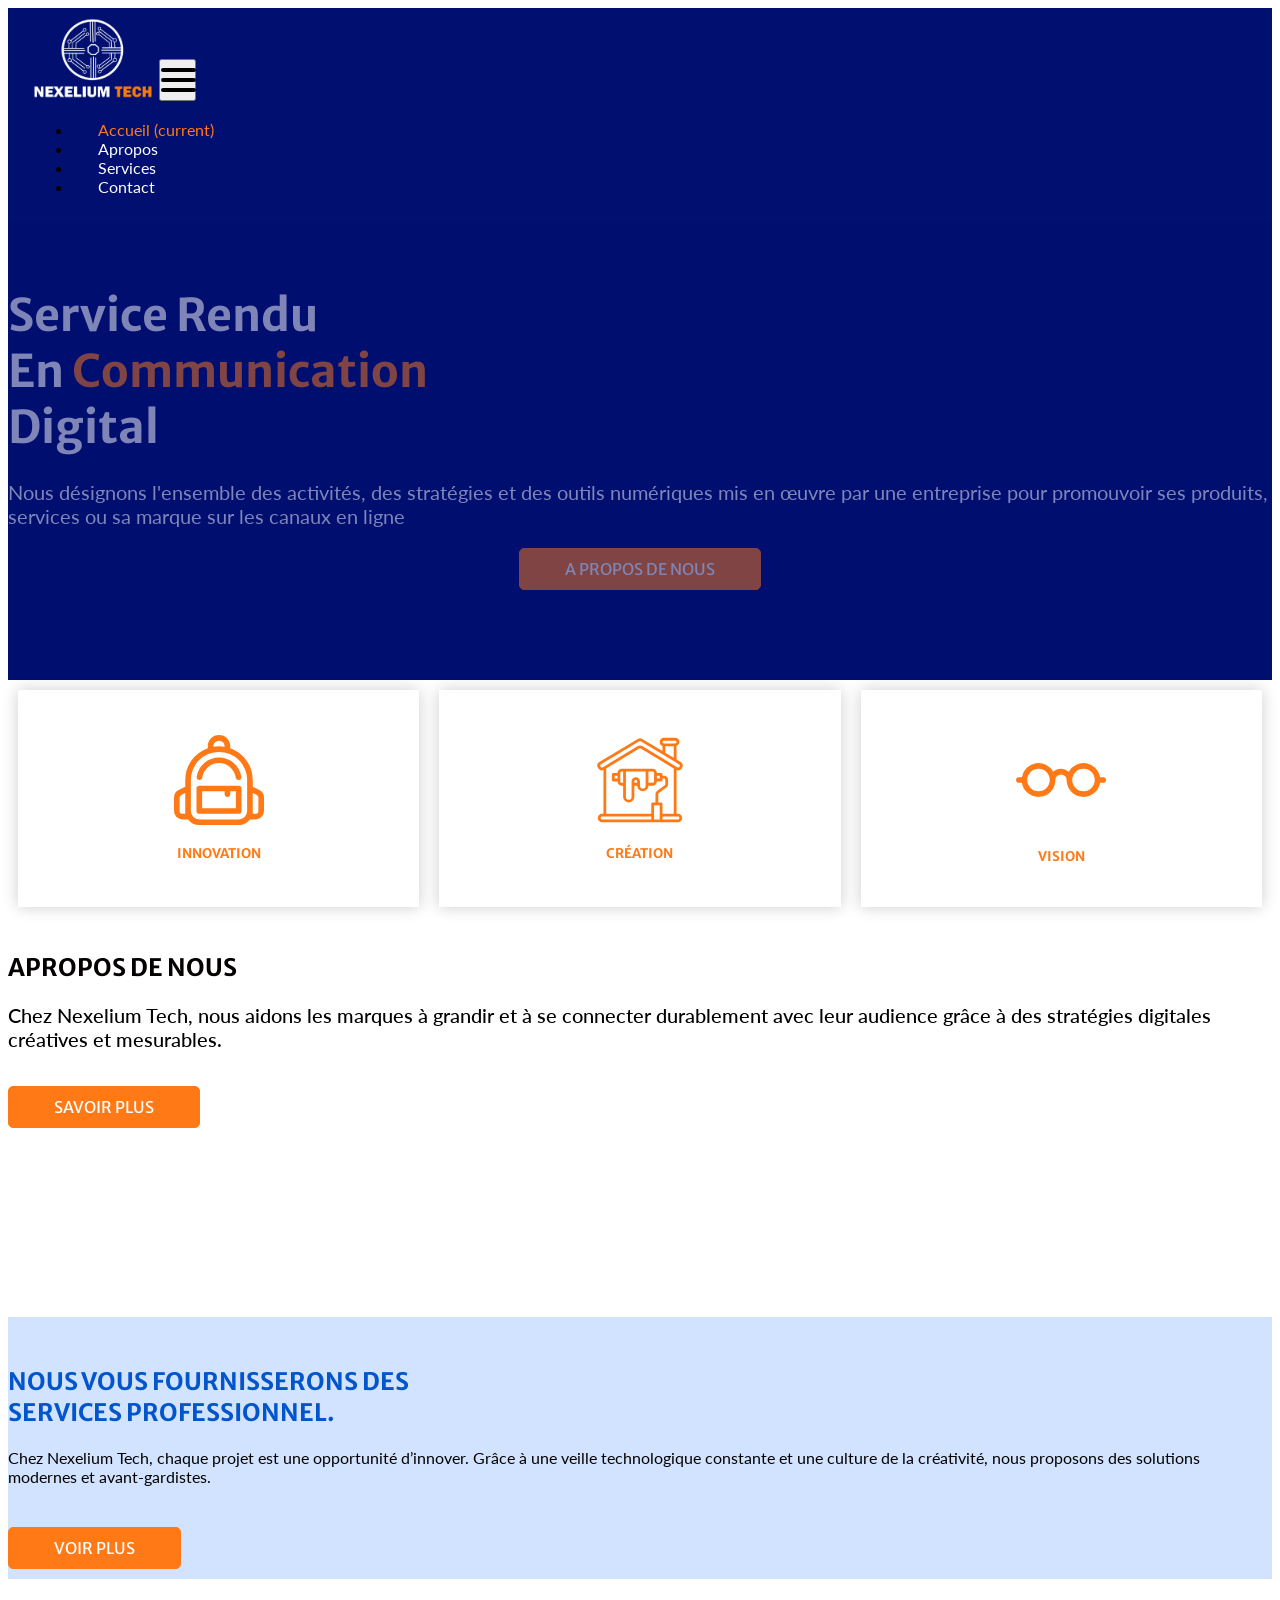
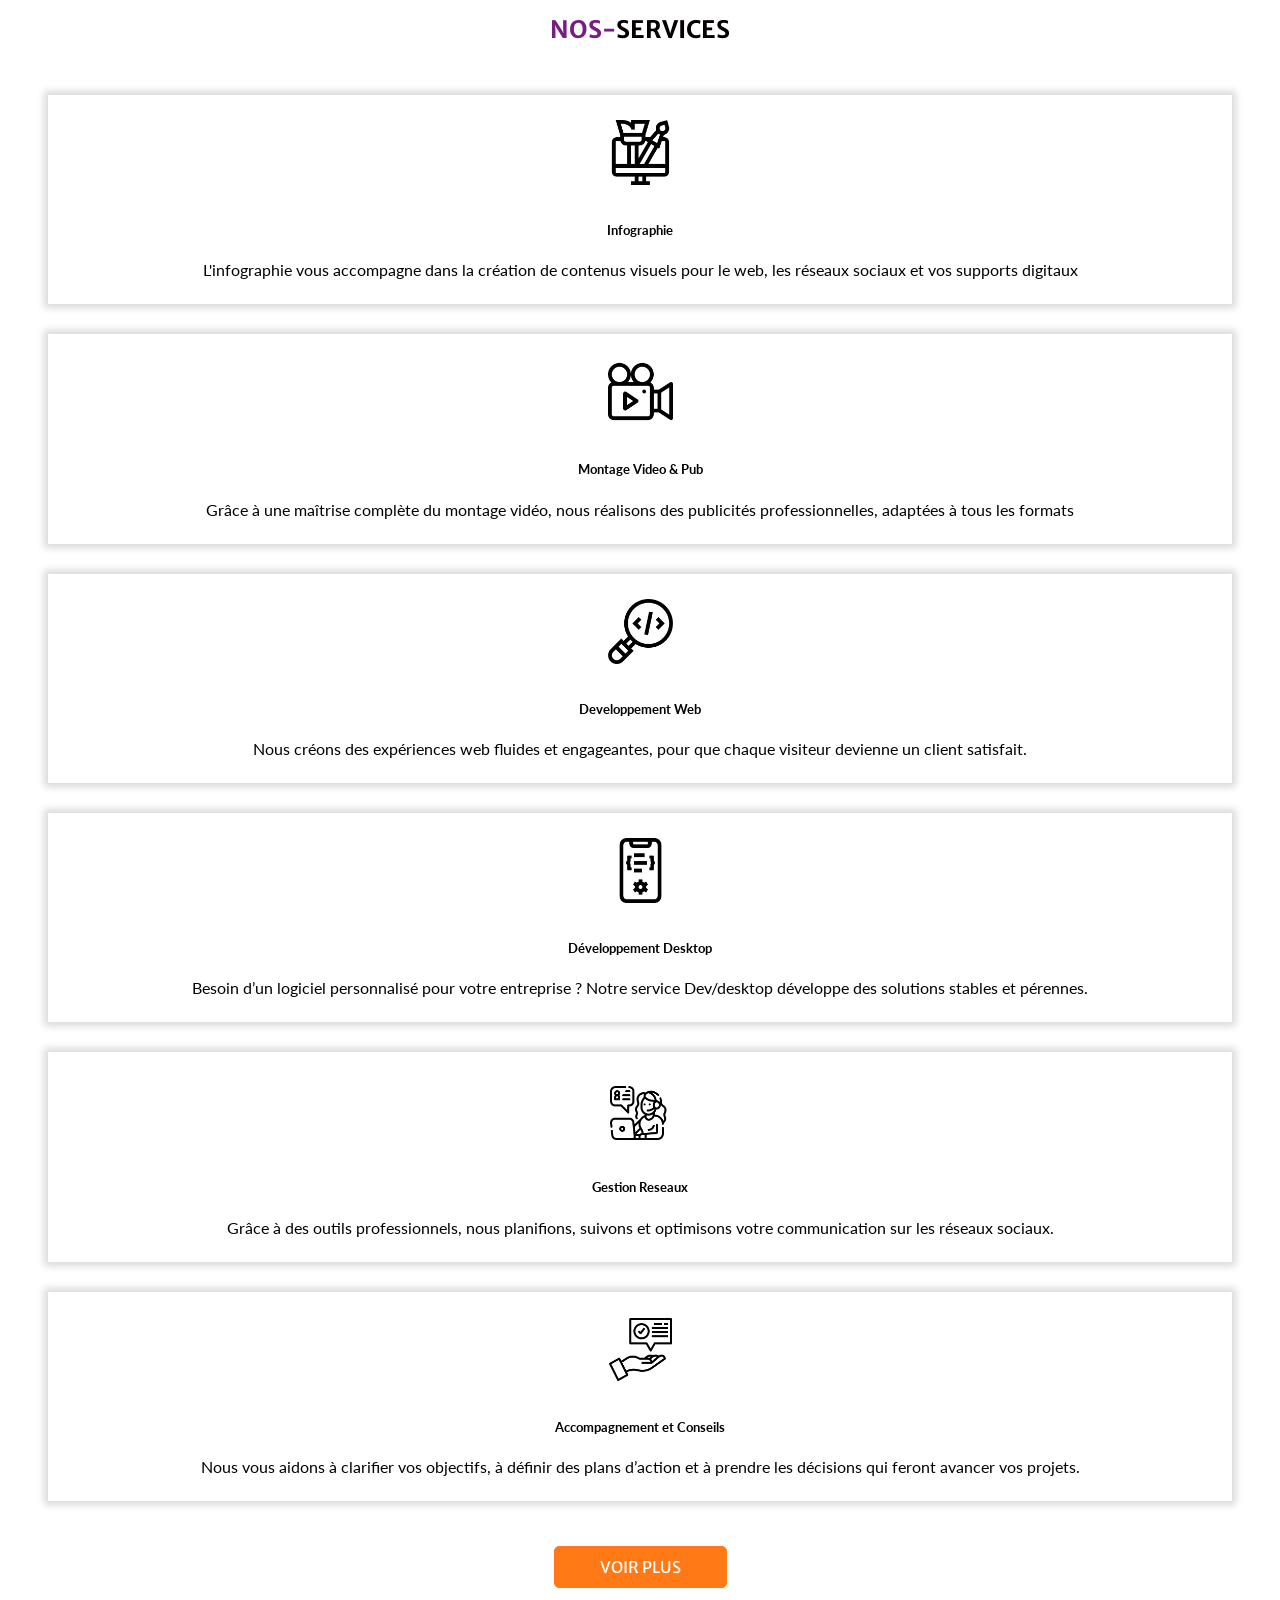
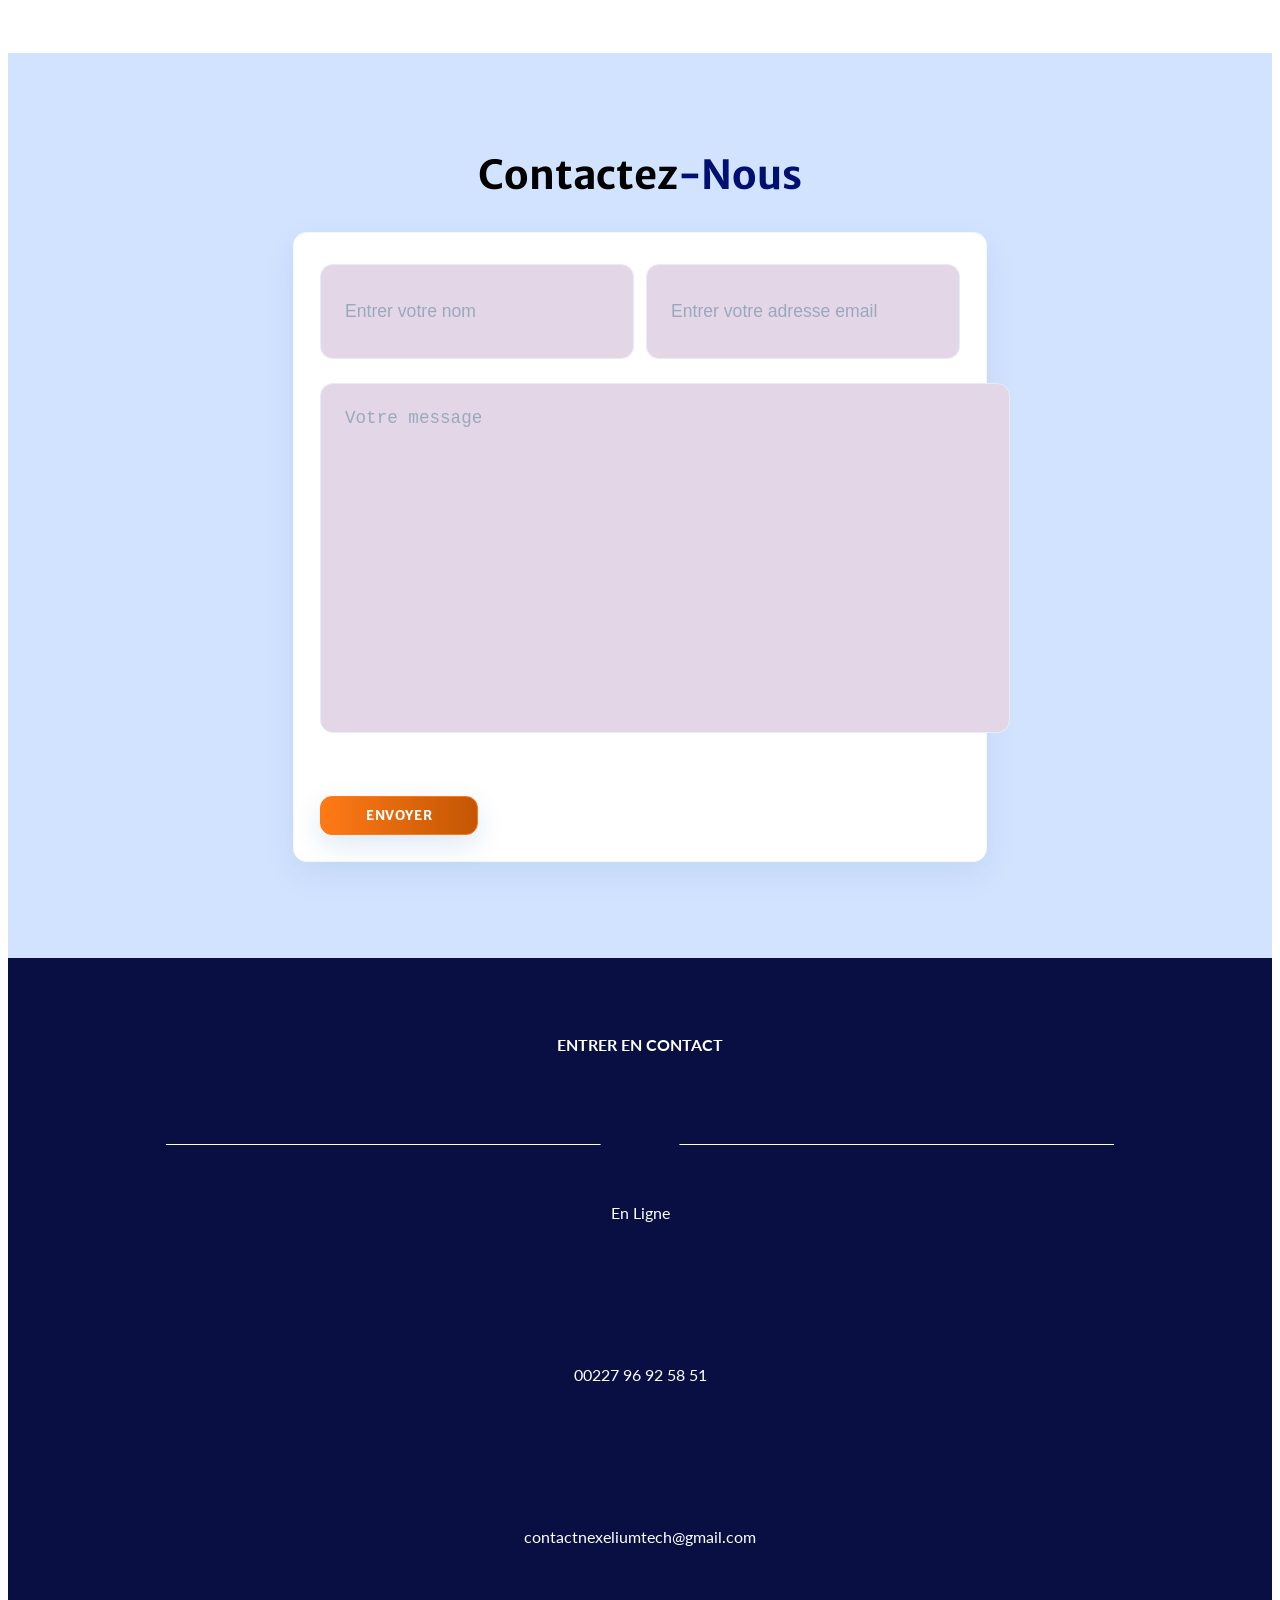
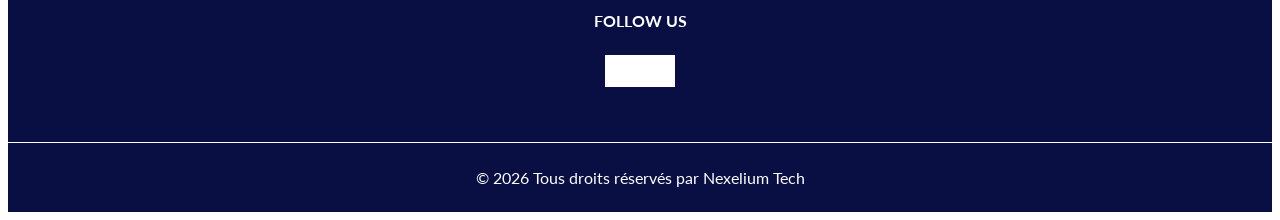
==== commit 419b3771: "modif" ====
--- a/index.html
+++ b/index.html
@@ -80,8 +80,8 @@
                  mis en œuvre par une entreprise pour promouvoir ses produits,
                  services ou sa marque sur les canaux en ligne
               </p>
-              <a href="#">
-                VOI PLUS
+              <a href="apropos.html">
+                A propos de nous
               </a>
             </div>
           </div>
--- a/css/style.css
+++ b/css/style.css
@@ -447,6 +447,7 @@
   font-weight: bold;
   font-size: 45px;
   margin-bottom: 25px;
+  margin-top: 65px;
   color: #ffffff;
 }
 .slider_section .detail-box h1 span{
@@ -459,7 +460,9 @@
 }
 
 .slider_section .detail-box a {
-  display: inline-block;
+  display: block;
+  width: fit-content;
+  margin: 15px auto 0;
   font-family: 'Merriweather Sans', sans-serif;
   text-transform: uppercase;
   padding: 10px 45px;
@@ -467,7 +470,6 @@
   border: 1px solid #ff7a16;
   border-radius: 5px;
   color: #ffffff;
-  margin-top: 15px;
 }
 
 .slider_section .detail-box a:hover {
@@ -817,8 +819,7 @@
   -webkit-box-align: center;
       -ms-flex-align: center;
           align-items: center;
-          padding-bottom: 100px;
-          
+          padding-bottom: 50px;
 }
 
 .about_section .detail-box h2 {
@@ -857,6 +858,8 @@
 
 .professional_section {
   background-color: #d1e3ff;
+  padding-top: 10px;
+  padding-bottom: 10px;
 }
 
 .professional_section .row {
@@ -866,7 +869,7 @@
 }
 
 .professional_section .img-box img {
-  width: 100%;
+  width: 500px;
 }
 
 .professional_section .detail-box h2 {
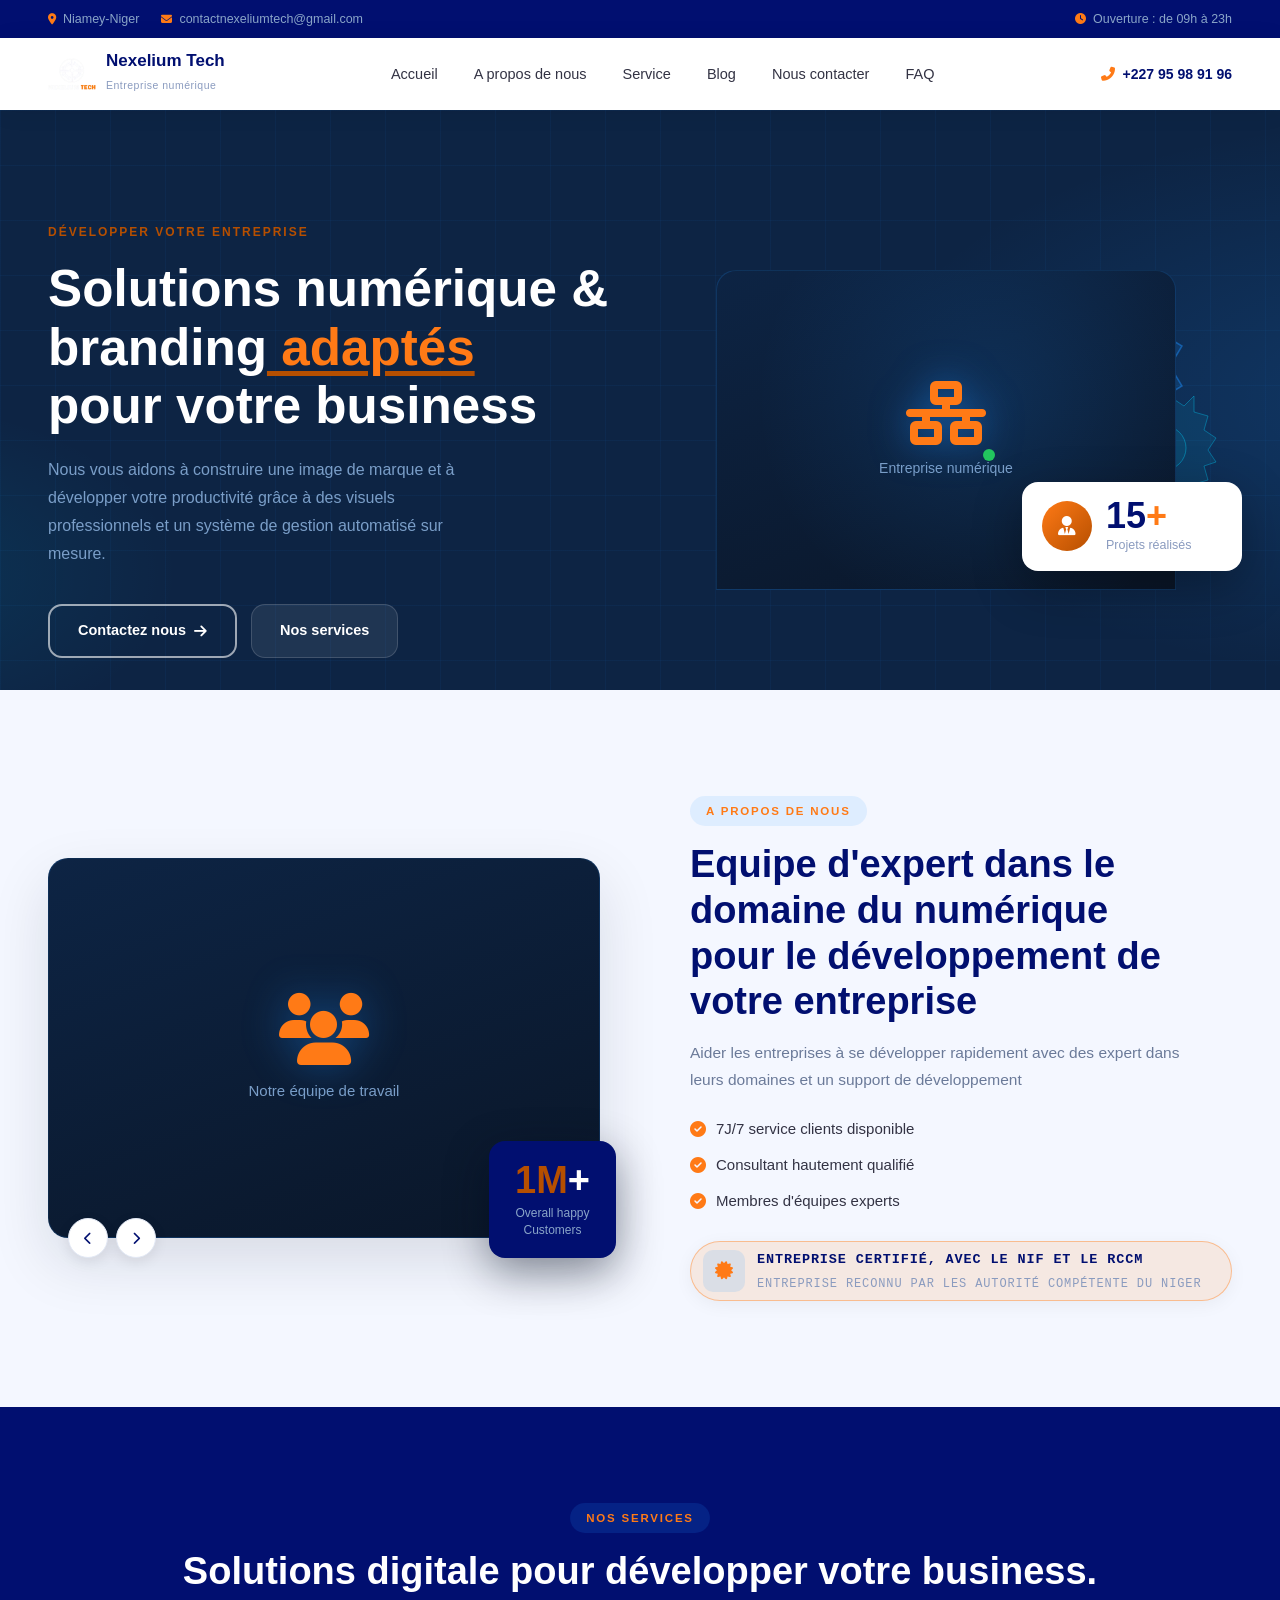
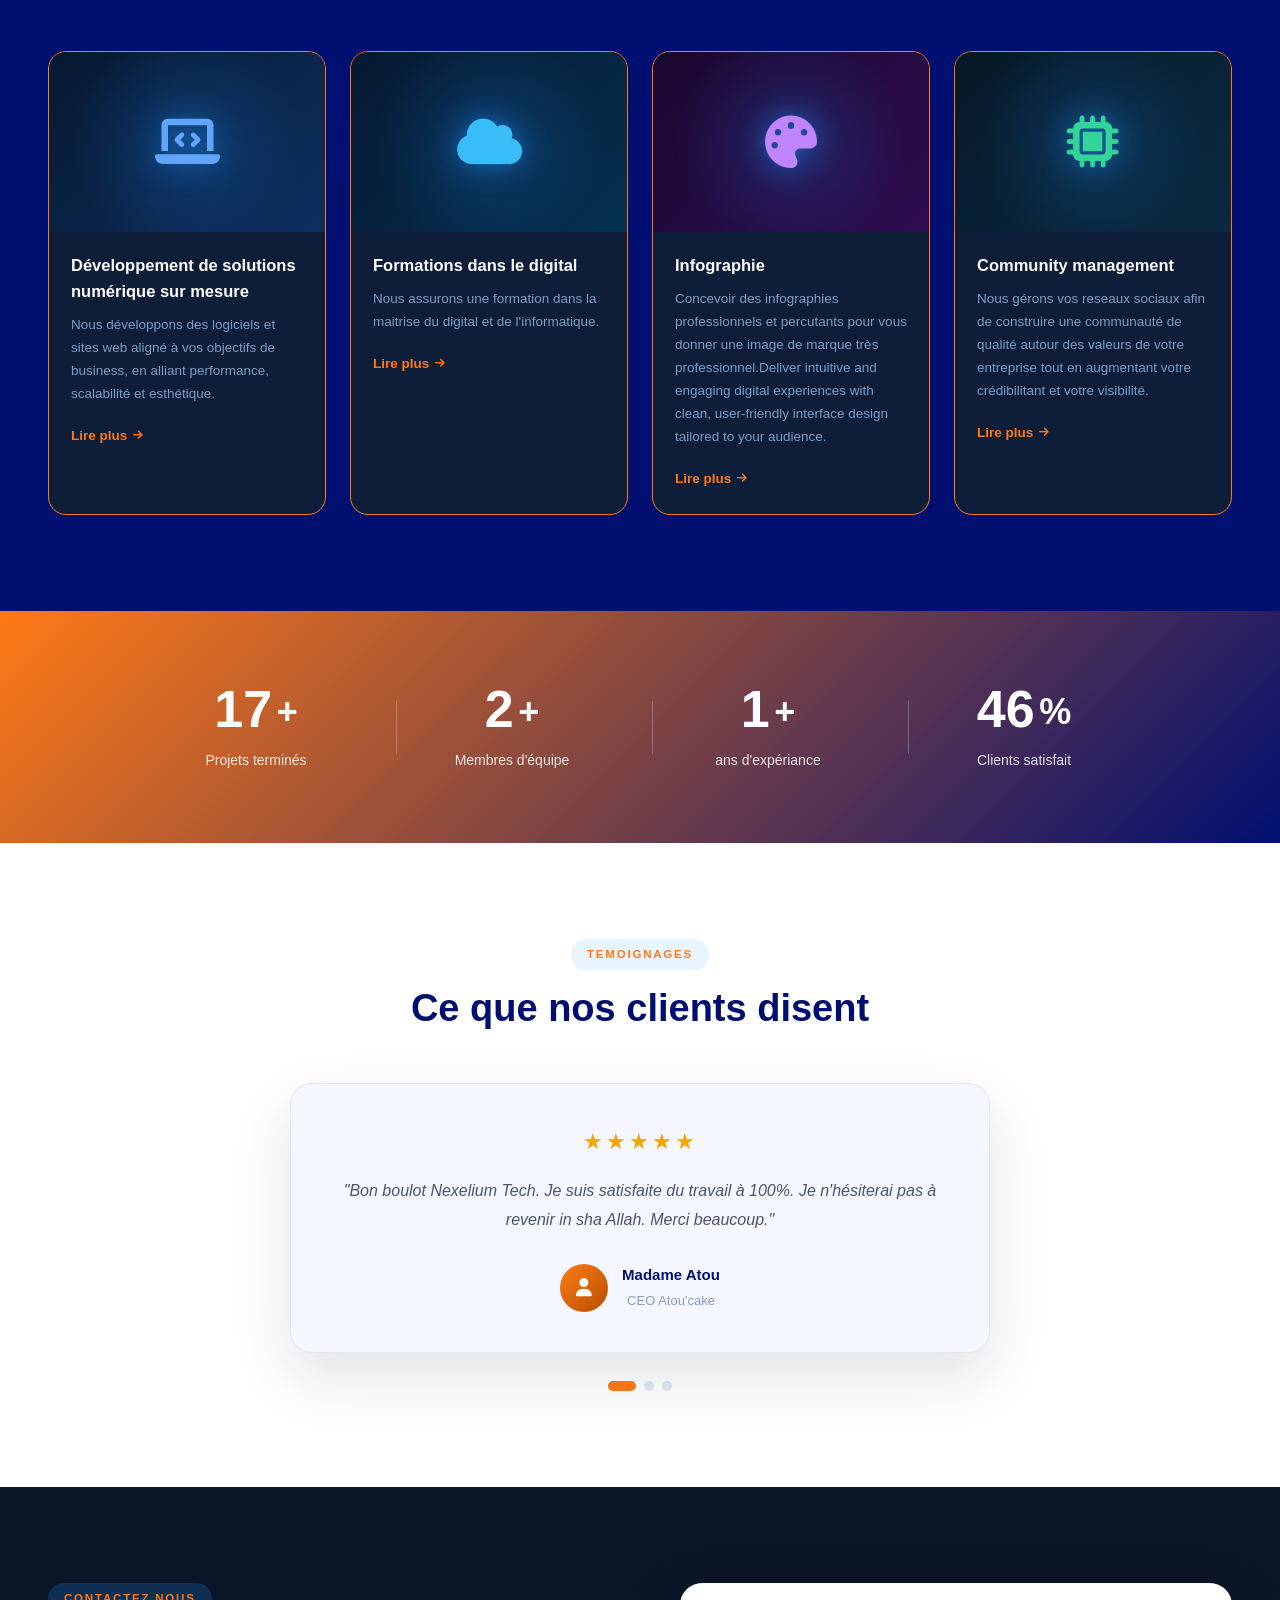
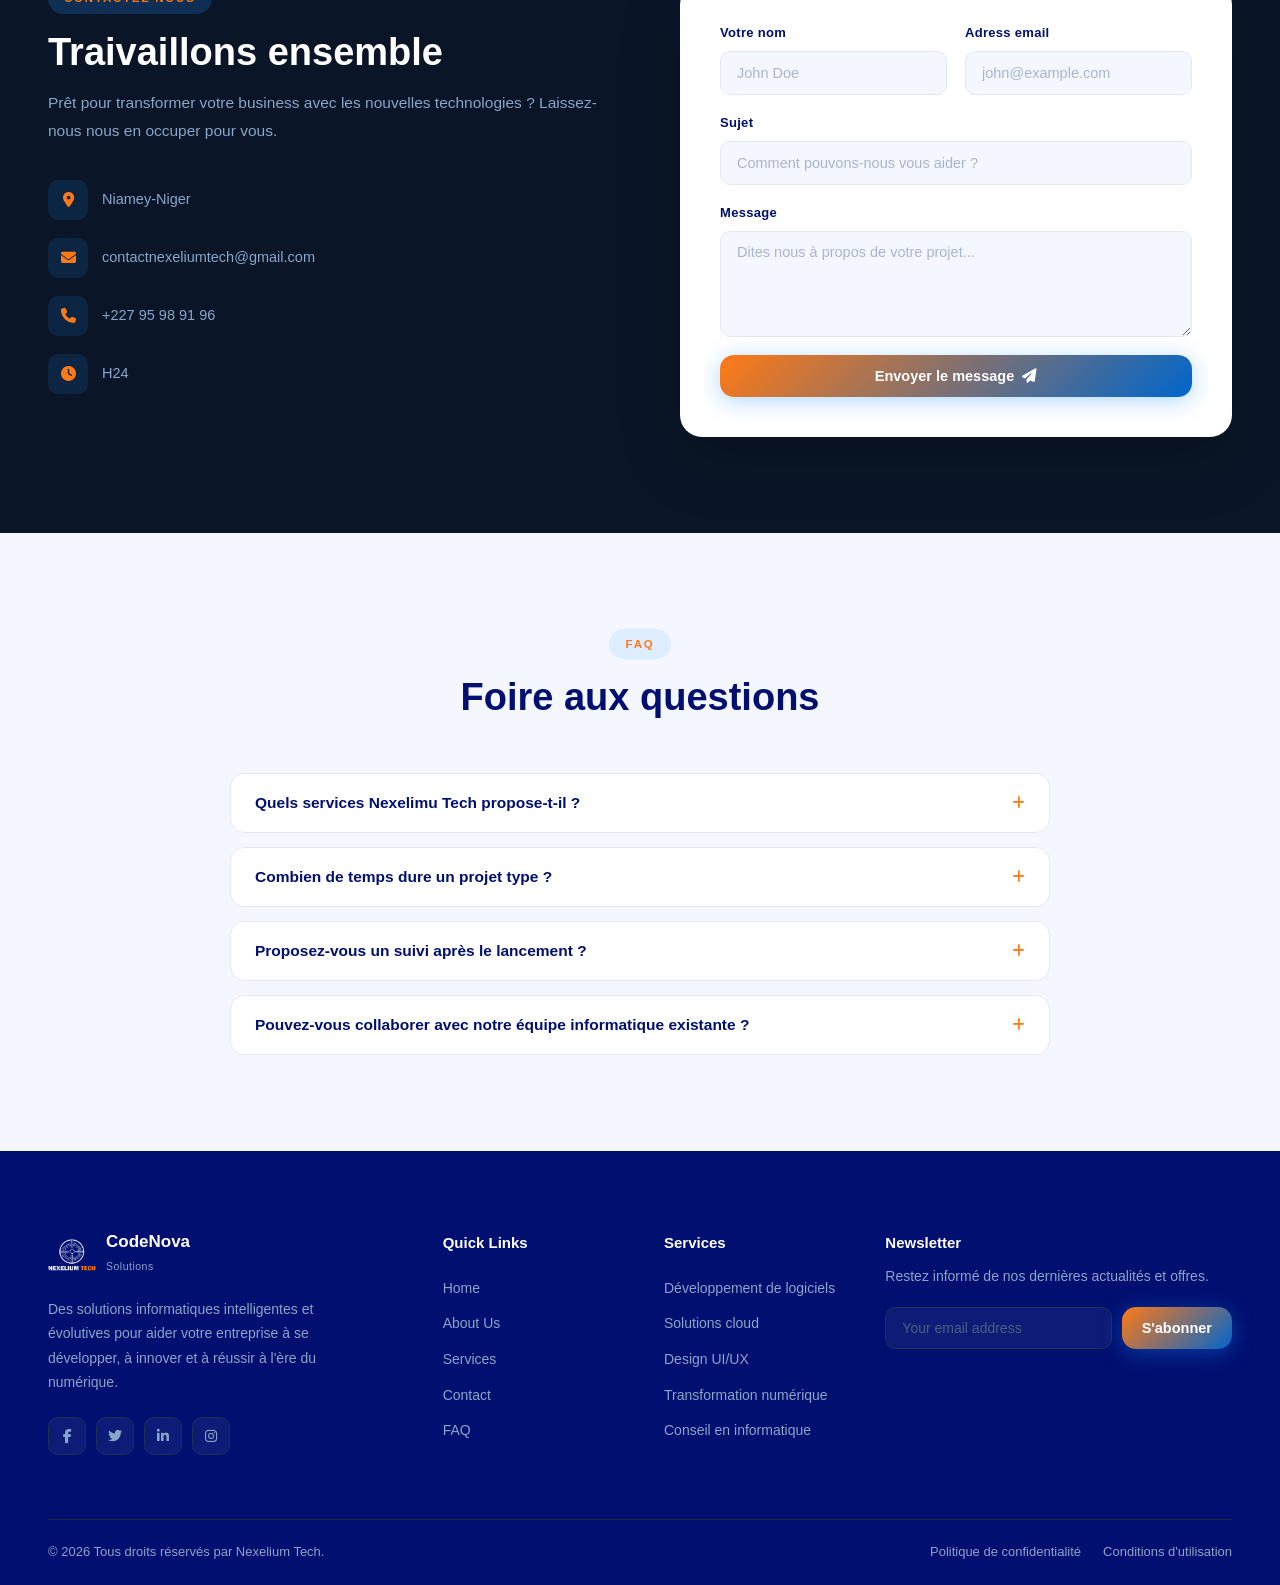
==== commit 167b2f0a: "modification" ====
--- a/index.html
+++ b/index.html
@@ -1,469 +1,392 @@
 <!DOCTYPE html>
-<html>
-
+<html lang="fr">
 <head>
-  <!-- Basic -->
-  <meta charset="utf-8" />
-  <meta http-equiv="X-UA-Compatible" content="IE=edge" />
-  <!-- Mobile Metas -->
-  <meta name="viewport" content="width=device-width, initial-scale=1, shrink-to-fit=no" />
-  <!-- Site Metas -->
-  <meta name="keywords" content="" />
-  <meta name="description" content="" />
-  <meta name="author" content="" />
-
-  <title>NexeliumTech</title>
-
-  <!-- slider stylesheet -->
-  <link rel="stylesheet" type="text/css" href="https://cdnjs.cloudflare.com/ajax/libs/OwlCarousel2/2.3.4/assets/owl.carousel.min.css" />
-  <!-- bootstrap core css -->
-  <link rel="stylesheet" type="text/css" href="css/bootstrap.css" />
-  <!-- font awesome style -->
-  <link rel="stylesheet" type="text/css" href="css/font-awesome.min.css" />
-
-  <!-- Custom styles for this template -->
-  <link href="css/style.css" rel="stylesheet" />
-  <!-- responsive style -->
-  <link href="css/responsive.css" rel="stylesheet" />
-
+  <meta charset="UTF-8" />
+  <meta name="viewport" content="width=device-width, initial-scale=1.0"/>
+  <title>Nexelium Tech</title>
+  <link rel="stylesheet" href="https://cdnjs.cloudflare.com/ajax/libs/font-awesome/6.5.2/css/all.min.css" />
+  <link rel="stylesheet" href="style.css" />
+  
 </head>
-
 <body>
-  <div class="hero_area">
-    <!-- header section strats -->
-    <header class="header_section">
-      <div class="header_bottom">
-        <div class="container-fluid">
-          <nav class="navbar navbar-expand-lg custom_nav-container ">
-            <a class="navbar-brand" href="index.html">
-              <img src="images/logo_nexe-removebg-preview.png" class="logo">
-            </a>
-
-            <button class="navbar-toggler" type="button" data-toggle="collapse" data-target="#navbarSupportedContent" aria-controls="navbarSupportedContent" aria-expanded="false" aria-label="Toggle navigation">
-              <span class=""> </span>
-            </button>
-
-            <div class="collapse navbar-collapse" id="navbarSupportedContent">
-              <ul class="navbar-nav ">
-                <li class="nav-item active">
-                  <a class="nav-link" href="index.html">Accueil <span class="sr-only">(current)</span></a>
-                </li>
-                <li class="nav-item">
-                  <a class="nav-link" href="apropos.html"> Apropos</a>
-                </li>
-                <li class="nav-item">
-                  <a class="nav-link" href="service.html">Services</a>
-                </li>
-                <li class="nav-item">
-                  <a class="nav-link" href="contact.html">Contact</a>
-                </li>
-              </ul>
-            </div>
-          </nav>
-        </div>
-      </div>
-    </header>
-    <!-- end header section -->
-    <!-- slider section -->
-    <section class="slider_section ">
-      <div class="container ">
-        <div class="row">
-          <div class="col-md-6 ">
-            <div class="detail-box">
-              <h1>
-                Service Rendu <br>
-                En <span>Communication</span> <br>
-                Digital
-              </h1>
-              <p>
-                Nous désignons l'ensemble des activités, des stratégies et des outils numériques
-                 mis en œuvre par une entreprise pour promouvoir ses produits,
-                 services ou sa marque sur les canaux en ligne
-              </p>
-              <a href="apropos.html">
-                A propos de nous
-              </a>
-            </div>
-          </div>
-          <div class="col-md-6">
-            <div class="img-box">
-              
-            </div>
-          </div>
-        </div>
-      </div>
-    </section>
-    <!-- end slider section -->
+
+  <!-- ══════════════ TOPBAR ══════════════ -->
+  <div class="topbar">
+    <div class="topbar-left">
+      <span><i class="fas fa-map-marker-alt"></i> Niamey-Niger</span>
+      <span><i class="fas fa-envelope"></i> contactnexeliumtech@gmail.com</span>
+    </div>
+    <div class="topbar-right">
+      <span><i class="fas fa-clock"></i>Ouverture : de 09h à 23h</span>
+    </div>
   </div>
 
-  <!-- feature section -->
-  <section class="feature_section">
-    <div class="container">
-      <div class="feature_container">
-        <div class="box">
-          <div class="img-box">
-            <svg xmlns="http://www.w3.org/2000/svg" width="16" height="16" fill="currentColor" class="bi bi-backpack2" viewBox="0 0 16 16">
-  <path d="M4.04 7.43a4 4 0 0 1 7.92 0 .5.5 0 1 1-.99.14 3 3 0 0 0-5.94 0 .5.5 0 1 1-.99-.14"/>
-  <path fill-rule="evenodd" d="M4 9.5a.5.5 0 0 1 .5-.5h7a.5.5 0 0 1 .5.5v4a.5.5 0 0 1-.5.5h-7a.5.5 0 0 1-.5-.5zm1 .5v3h6v-3h-1v.5a.5.5 0 0 1-1 0V10z"/>
-  <path d="M6 2.341V2a2 2 0 1 1 4 0v.341c2.33.824 4 3.047 4 5.659v1.191l1.17.585a1.5 1.5 0 0 1 .83 1.342V13.5a1.5 1.5 0 0 1-1.5 1.5h-1c-.456.607-1.182 1-2 1h-7a2.5 2.5 0 0 1-2-1h-1A1.5 1.5 0 0 1 0 13.5v-2.382a1.5 1.5 0 0 1 .83-1.342L2 9.191V8a6 6 0 0 1 4-5.659M7 2v.083a6 6 0 0 1 2 0V2a1 1 0 0 0-2 0M3 13.5A1.5 1.5 0 0 0 4.5 15h7a1.5 1.5 0 0 0 1.5-1.5V8A5 5 0 0 0 3 8zm-1-3.19-.724.362a.5.5 0 0 0-.276.447V13.5a.5.5 0 0 0 .5.5H2zm12 0V14h.5a.5.5 0 0 0 .5-.5v-2.382a.5.5 0 0 0-.276-.447L14 10.309Z"/>
-</svg>
-          </div>
-          <h5 class="name">
-            Innovation
-          </h5>
-        </div>
-        <div class="box activ e">
-          <div class="img-box">
-            <svg xmlns="http://www.w3.org/2000/svg" viewBox="0 0 64 64" width="512" height="512">
-              <g id="paint-painted-paint_roller-home-house" data-name="paint-painted-paint roller-home-house">
-                <path d="M60.01,25.05a2.963,2.963,0,0,0,1.85-1.54l.21-.41a3.022,3.022,0,0,0-1.14-3.91L58,17.43V7.82A3,3,0,0,0,57,2H49a3.009,3.009,0,0,0-3,3,2.979,2.979,0,0,0,1.99,2.81v3.62L33.54,2.76a2.988,2.988,0,0,0-3.08,0L3.07,19.19A3.022,3.022,0,0,0,1.93,23.1l.21.41a2.963,2.963,0,0,0,1.85,1.54,2.923,2.923,0,0,0,.83.12A3.033,3.033,0,0,0,6,24.9V56H5a3,3,0,0,0,0,6H59a3,3,0,0,0,0-6H58V24.91A2.9,2.9,0,0,0,60.01,25.05ZM49,4h8a1,1,0,0,1,0,2H49a1,1,0,0,1,0-2Zm7,4v8.23l-6.01-3.6V8ZM40,60H5a1,1,0,0,1,0-2H40Zm6,0H42V50h4Zm1-12H45V42.03a1.028,1.028,0,0,1,.42-.82l5.32-3.8A2.991,2.991,0,0,0,52,34.97V32a3.009,3.009,0,0,0-3-3H48V28a1,1,0,0,0-1-1H44a3.009,3.009,0,0,0-3-3H19a3.009,3.009,0,0,0-3,3H13a1,1,0,0,0-1,1v4a1,1,0,0,0,1,1h3a3.009,3.009,0,0,0,3,3h1v8a4,4,0,0,0,8,0V36h2a4,4,0,0,0,8,0h3a3.009,3.009,0,0,0,3-3h3a1,1,0,0,0,1-1V31h1a1,1,0,0,1,1,1v2.97a1.028,1.028,0,0,1-.42.82l-5.32,3.8A2.991,2.991,0,0,0,43,42.03V48H41a1,1,0,0,0-1,1v7H8V23.76L31.48,9.62a1.02,1.02,0,0,1,1.04,0L56,23.76V56H48V49A1,1,0,0,0,47,48ZM46,29v2H44V29Zm-4-2v6a1,1,0,0,1-1,1H38V26h3A1,1,0,0,1,42,27ZM29,30a3.009,3.009,0,0,0-3,3V44a2,2,0,0,1-4,0V26H36V36a2,2,0,0,1-4,0V33A3.009,3.009,0,0,0,29,30Zm1,3v1H28V33a1,1,0,0,1,2,0ZM20,26v8H19a1,1,0,0,1-1-1V27a1,1,0,0,1,1-1Zm-4,3v2H14V29ZM59,58a1,1,0,0,1,0,2H48V58ZM33.55,7.91a2.979,2.979,0,0,0-3.1,0L5.34,23.03a1.018,1.018,0,0,1-.8.1.972.972,0,0,1-.61-.51l-.21-.41A1.021,1.021,0,0,1,4.1,20.9L31.49,4.47a1,1,0,0,1,1.02,0L59.9,20.9a1.021,1.021,0,0,1,.38,1.31l-.21.41a.972.972,0,0,1-.61.51,1.018,1.018,0,0,1-.8-.1Z" />
-              </g>
-            </svg>
-          </div>
-          <h5 class="name">
-            Création
-          </h5>
-        </div>
-        <div class="box">
-          <div class="img-box vision-bg">
-            <svg xmlns="http://www.w3.org/2000/svg" width="16" height="16" fill="currentColor" class="bi bi-eyeglasses" viewBox="0 0 16 16">
-  <path d="M4 6a2 2 0 1 1 0 4 2 2 0 0 1 0-4m2.625.547a3 3 0 0 0-5.584.953H.5a.5.5 0 0 0 0 1h.541A3 3 0 0 0 7 8a1 1 0 0 1 2 0 3 3 0 0 0 5.959.5h.541a.5.5 0 0 0 0-1h-.541a3 3 0 0 0-5.584-.953A2 2 0 0 0 8 6c-.532 0-1.016.208-1.375.547M14 8a2 2 0 1 1-4 0 2 2 0 0 1 4 0"/>
-</svg>
-          <h5 class="name">
-            Vision
-          </h5>
-        </div>
-      </div>
-    </div>
-  </section>
-
-  <!-- end feature section -->
-
-  <!-- about section -->
-
-  <section class="about_section layout_padding-bottom">
-    <div class="container">
-      <div class="row">
-        <div class="col-lg-5 col-md-6">
-          <div class="detail-box">
-            <h2>
-              Apropos de nous
-            </h2>
-            <p>Chez Nexelium Tech, nous aidons les marques à grandir et à se connecter durablement 
-              avec leur audience grâce à des stratégies digitales créatives et mesurables.</p>
-            <a href="apropos.html">
-              Savoir plus
-            </a>
-          </div>
-        </div>
-        <div class="col-lg-7 col-md-6">
-          <div class="img-box">
-            <img src="images/un-groupe-de-personnes-occupees-multinationales-travaillant-au-bureau.jpg" alt="">
-          </div>
-        </div>
-      </div>
-    </div>
-  </section>
-
-  <!-- end about section -->
-
-
-  <!-- professional section -->
-
-  <section class="professional_section layout_padding">
-    <div class="container">
-      <div class="row">
-        <div class="col-md-6">
-          <div class="img-box">
-            <img src="images/3.png" alt="">
-          </div>
-        </div>
-        <div class="col-md-6 ">
-          <div class="detail-box">
-            <h2>
-              Nous vous Fournisserons des  <br>
-              Services Professionnel.
-            </h2>
-            <p>
-              Chez Nexelium Tech, chaque projet est une opportunité d’innover.
-               Grâce à une veille technologique constante et une culture de la créativité,
-               nous proposons des solutions modernes et avant-gardistes.
-            </p>
-            <a href="">
-              Voir Plus
-            </a>
-          </div>
-        </div>
-      </div>
-    </div>
-  </section>
-
-  <!-- end professional section -->
-
-  <!-- service section -->
-
-  <section class="service_section layout_padding">
-    <div class="container ">
-      <div class="heading_container heading_center">
-        <h2><span>Nos-</span> Services </h2>
-      </div>
-      <div class="row">
-        <div class="col-sm-6 col-md-4 mx-auto">
-          <div class="box ">
-            <div class="img-box">
-              <img src="images/c4.png" alt="" />
-            </div>
-            <div class="detail-box">
-              <h5>
-                Infographie
-              </h5>
-              <p>
-                L'infographie vous accompagne dans la création de contenus
-                 visuels pour le web, les réseaux sociaux et vos supports digitaux
-              </p>
-            </div>
-          </div>
-          <div class="box ">
-            <div class="img-box">
-              <img src="images/video-camera_535286.png" alt="" />
-            </div>
-            <div class="detail-box">
-              <h5>
-                Montage Video & Pub
-              </h5>
-              <p>
-                Grâce à une maîtrise complète du montage vidéo, nous réalisons
-                 des publicités professionnelles, adaptées à tous les formats
-              </p>
-            </div>
-          </div>
-        </div>
-        <div class="col-sm-6 col-md-4 mx-auto">
-          <div class="box ">
-            <div class="img-box">
-              <img src="images/w5.png" alt="" />
-            </div>
-            <div class="detail-box">
-              <h5>
-                Developpement Web
-              </h5>
-              <p>
-                Nous créons des expériences web fluides et engageantes,
-                 pour que chaque visiteur devienne un client satisfait. 
-              </p>
-            </div>
-          </div>
-          <div class="box ">
-            <div class="img-box">
-              <img src="images/m3.png" alt="" />
-            </div>
-            <div class="detail-box">
-              <h5>
-                Développement Desktop              </h5>
-              <p>
-                Besoin d’un logiciel personnalisé pour votre entreprise ?
-                 Notre service Dev/desktop développe des solutions stables et pérennes. 
-              </p>
-            </div>
-          </div>
-        </div>
-        <div class="col-sm-6 col-md-4 mx-auto">
-          <div class="box ">
-            <div class="img-box">
-              <img src="images/r2.png" alt="" />
-            </div>
-            <div class="detail-box">
-              <h5>
-                Gestion Reseaux
-              </h5>
-              <p>
-                Grâce à des outils professionnels, nous planifions,
-                 suivons et optimisons votre communication sur les réseaux sociaux. 
-              </p>
-            </div>
-          </div>
-          <div class="box ">
-            <div class="img-box">
-              <img src="images/co2.png" alt="" />
-            </div>
-            <div class="detail-box">
-              <h5>
-                Accompagnement et Conseils
-              </h5>
-              <p>
-                Nous vous aidons à clarifier vos objectifs,
-                 à définir des plans d’action et à prendre les décisions qui feront avancer vos projets. 
-              </p>
-            </div>
-          </div>
-        </div>
-      </div>
-      <div class="btn-box">
-        <a href="">
-          Voir plus
+  <!-- ══════════════ NAVBAR ══════════════ -->
+  <nav id="navbar">
+    <a href="Logo Nexelium tech.png" class="logo">
+      <img src="images/logo_nexe-removebg-preview.png" alt="Logo Nexelium Tech" class="logo-icon" />
+      <div class="logo-text">
+        <strong>Nexelium Tech</strong>
+        <span>Entreprise numérique</span>
+      </div>
+    </a>
+    <ul class="nav-links" id="navLinks">
+      <li><a href="#hero" class="active">Accueil</a></li>
+      <li><a href="#about">A propos de nous</a></li>
+      <li><a href="#services">Service</a></li>
+      <li><a href="#blog">Blog</a></li>
+      <li><a href="#contact">Nous contacter</a></li>
+      <li><a href="#faq">FAQ</a></li>
+    </ul>
+    <div class="nav-cta">
+      <i class="fas fa-phone-alt"></i>
+      <span>+227 95 98 91 96</span>
+    </div>
+    <button class="hamburger" id="hamburger">
+      <span></span><span></span><span></span>
+    </button>
+  </nav>
+
+  <!-- ══════════════ HERO ══════════════ -->
+  <section class="hero" id="hero">
+    <div class="hero-grid-lines"></div>
+    <div class="hero-particles" id="particles"></div>
+
+    <div class="hero-content">
+      <p class="hero-tag">Développer votre entreprise</p>
+      <h1>Solutions numérique & branding<span> adaptés </span><br>pour votre business</h1>
+      <p class="hero-desc">Nous vous aidons à construire une image de marque et à développer votre productivité grâce à des visuels professionnels et un système de gestion automatisé sur mesure.</p>
+      <div class="hero-buttons">
+        <a href="#contact" class="btn btn-outline">Contactez nous <i class="fas fa-arrow-right"></i></a>
+        <a href="#services" class="btn btn-ghost">Nos services  </a>
+      </div>
+    </div>
+
+    <div class="hero-visual">
+      <svg class="gear-bg" viewBox="0 0 300 300" xmlns="http://www.w3.org/2000/svg">
+        <g class="gear-spin">
+          <path d="M150 60 L162 42 L180 58 L200 46 L202 68 L224 72 L220 94 L240 106 L228 126 L240 146 L220 158 L224 180 L202 184 L200 206 L180 194 L162 210 L150 192 L138 210 L120 194 L100 206 L98 184 L76 180 L80 158 L60 146 L72 126 L60 106 L80 94 L76 72 L98 68 L100 46 L120 58 Z" fill="rgba(30,144,255,0.12)" stroke="rgba(30,144,255,0.45)" stroke-width="1.5"/>
+          <circle cx="150" cy="126" r="36" fill="rgba(30,144,255,0.08)" stroke="rgba(30,144,255,0.5)" stroke-width="1.5"/>
+        </g>
+        <g class="gear-spin-rev" style="transform-origin:222px 205px">
+          <path d="M222 172 L230 158 L242 166 L252 156 L252 172 L266 176 L262 190 L274 198 L266 210 L274 222 L262 226 L266 240 L252 244 L252 260 L242 250 L230 258 L222 244 L214 258 L202 250 L202 244 L188 240 L192 226 L180 222 L188 210 L180 198 L192 190 L188 176 L202 172 L202 156 L214 166 Z" fill="rgba(0,212,255,0.08)" stroke="rgba(0,212,255,0.35)" stroke-width="1"/>
+          <circle cx="222" cy="208" r="22" fill="rgba(0,212,255,0.06)" stroke="rgba(0,212,255,0.38)" stroke-width="1"/>
+        </g>
+        <line x1="150" y1="126" x2="222" y2="208" stroke="rgba(30,144,255,0.2)" stroke-width="1" stroke-dasharray="5 4"/>
+      </svg>
+
+      <div class="hero-img-box">
+        <div class="hero-img-inner">
+          <i class="fas fa-network-wired"></i>
+          <p>Entreprise numérique</p>
+          <div class="hero-ping"></div>
+        </div>
+      </div>
+
+      <div class="badge-exp">
+        <div class="badge-avatar"><i class="fas fa-user-tie"></i></div>
+        <div class="badge-info">
+          <div class="badge-num">15<span>+</span></div>
+          <div class="badge-label">Projets réalisés</div>
+        </div>
+      </div>
+    </div>
+  </section>
+
+  <!-- ══════════════ ABOUT ══════════════ -->
+  <section class="about" id="about">
+    <div class="about-visual">
+      <div class="about-img-wrap">
+        <div class="about-img-box">
+          <i class="fas fa-users"></i>
+          <p>Notre équipe de travail</p>
+        </div>
+        <div class="about-nav-arrows">
+          <button class="arrow-btn" id="prevSlide"><i class="fas fa-chevron-left"></i></button>
+          <button class="arrow-btn" id="nextSlide"><i class="fas fa-chevron-right"></i></button>
+        </div>
+      </div>
+      <div class="about-stat-badge">
+        <div class="about-stat-num">1M<span>+</span></div>
+        <div class="about-stat-sub">Overall happy<br>Customers</div>
+      </div>
+    </div>
+
+    <div class="about-content">
+      <span class="section-tag">A propos de nous</span>
+      <h2 class="section-title">Equipe d'expert dans le domaine du numérique<br>pour le développement de votre entreprise</h2>
+      <p class="section-desc">Aider les entreprises à se développer rapidement avec des expert dans leurs domaines et un support de développement</p>
+
+      <ul class="about-features">
+        <li><i class="fas fa-check-circle"></i> 7J/7 service clients disponible</li>
+        <li><i class="fas fa-check-circle"></i> Consultant hautement qualifié</li>
+        <li><i class="fas fa-check-circle"></i> Membres d'équipes experts</li>
+      </ul>
+
+      <div class="about-badges-row">
+        <div class="mini-badge">
+          <div class="mini-badge-icon blue"><i class="fas fa-certificate"></i></div>
+          <div class="mini-badge-text">
+            <strong>Entreprise certifié, avec le NIF et le RCCM</strong>
+            <p>Entreprise reconnu par les autorité compétente du Niger</p>
+          </div>
+        </div>
+       
+        </div>
+      </div>
+    </div>
+  </section>
+
+  <!-- ══════════════ SERVICES ══════════════ -->
+  <section class="services" id="services">
+    <div class="services-header">
+      <span class="section-tag">Nos services</span>
+      <h2 class="section-title">Solutions digitale pour développer votre business.</h2>
+    </div>
+    <div class="services-grid">
+
+      <div class="service-card">
+        <div class="service-img s1"><i class="fas fa-laptop-code"></i></div>
+        <div class="service-body">
+          <h3>Développement de solutions numérique sur mesure</h3>
+          <p>Nous développons des logiciels et sites web aligné à vos objectifs de business, en alliant performance, scalabilité et esthétique.</p>
+          <a href="developpement.html" class="service-link">Lire plus<i class="fas fa-arrow-right"></i></a>
+        </div>
+      </div>
+
+      <div class="service-card">
+        <div class="service-img s2"><i class="fas fa-cloud"></i></div>
+        <div class="service-body">
+          <h3>Formations dans le digital</h3>
+          <p>Nous assurons une formation dans la maitrise du digital et de l'informatique.</p>
+          <a href="formation digitale.html" class="service-link">Lire plus <i class="fas fa-arrow-right"></i></a>
+        </div>
+      </div>
+
+      <div class="service-card">
+        <div class="service-img s3"><i class="fas fa-palette"></i></div>
+        <div class="service-body">
+          <h3>Infographie</h3>
+          <p>Concevoir des infographies professionnels et percutants pour vous donner une image de marque très professionnel.Deliver intuitive and engaging digital experiences with clean, user-friendly interface design tailored to your audience.</p>
+          <a href="service infographie.html" class="service-link">Lire plus <i class="fas fa-arrow-right"></i></a>
+        </div>
+      </div>
+
+      <div class="service-card">
+        <div class="service-img s4"><i class="fas fa-microchip"></i></div>
+        <div class="service-body">
+          <h3>Community management</h3>
+          <p>Nous gérons vos reseaux sociaux afin de construire une communauté de qualité autour des valeurs de votre entreprise tout en augmentant votre crédibilitant et votre visibilité.</p>
+          <a href="service communty.html" class="service-link">Lire plus <i class="fas fa-arrow-right"></i></a>
+        </div>
+      </div>
+
+    </div>
+  </section>
+
+
+  <!-- ══════════════ STATS ══════════════ -->
+  <section class="stats" id="stats">
+    <div class="stats-grid">
+      <div class="stat-item">
+        <div class="stat-num" data-count="30">0</div>
+        <div class="stat-plus">+</div>
+        <div class="stat-label">Projets terminés</div>
+      </div>
+      <div class="stat-item">
+        <div class="stat-num" data-count="5">0</div>
+        <div class="stat-plus">+</div>
+        <div class="stat-label">Membres d'équipe</div>
+      </div>
+      <div class="stat-item">
+        <div class="stat-num" data-count="2">0</div>
+        <div class="stat-plus">+</div>
+        <div class="stat-label">ans d'expériance</div>
+      </div>
+      <div class="stat-item">
+        <div class="stat-num" data-count="80">0</div>
+        <div class="stat-plus">%</div>
+        <div class="stat-label">Clients satisfait</div>
+      </div>
+    </div>
+  </section>
+
+  <!-- ══════════════ TESTIMONIALS ══════════════ -->
+  <section class="testimonials">
+    <div class="testimonials-header">
+      <span class="section-tag">Temoignages</span>
+      <h2 class="section-title">Ce que nos clients disent</h2>
+    </div>
+    <div class="testimonials-track" id="testSlider">
+      <div class="testimonial-card active">
+        <div class="stars">★★★★★</div>
+        <p>"Bon boulot Nexelium Tech. Je suis satisfaite du travail à 100%. Je n'hésiterai pas à revenir in sha Allah. Merci beaucoup."</p>
+        <div class="testimonial-author">
+          <div class="author-avatar"><i class="fas fa-user"></i></div>
+          <div class="author-info">
+            <strong>Madame Atou</strong>
+            <span>CEO Atou'cake</span>
+          </div>
+        </div>
+      </div>
+      <div class="testimonial-card">
+        <div class="stars">★★★★★</div>
+        <p>"Je suis vraiment satisfait des visuels que vous avez conçu pour moi. Merci beaucoup vraimentt. On garde le contact pour d'éventuels contrats."</p>
+        <div class="testimonial-author">
+          <div class="author-avatar"><i class="fas fa-user"></i></div>
+          <div class="author-info">
+            <strong>M. Moussa Maman Hassan</strong>
+            <span>PDG Mounio Global Business</span>
+          </div>
+        </div>
+      </div>
+      <div class="testimonial-card">
+        <div class="stars">★★★★★</div>
+        <p>"Waouhh ! Ma sha Allah c'est vraiment jolie. Merci beaucoup vraiment."</p>
+        <div class="testimonial-author">
+          <div class="author-avatar"><i class="fas fa-user"></i></div>
+          <div class="author-info">
+            <strong>Mademoiselle Anissa</strong>
+            <span>PDG Nissamour beauty</span>
+          </div>
+        </div>
+      </div>
+    </div>
+    <div class="slider-dots" id="sliderDots">
+      <span class="dot active" data-i="0"></span>
+      <span class="dot" data-i="1"></span>
+      <span class="dot" data-i="2"></span>
+    </div>
+  </section>
+
+  <!-- ══════════════ CONTACT ══════════════ -->
+  <section class="contact" id="contact">
+    <div class="contact-inner">
+      <div class="contact-info">
+        <span class="section-tag">Contactez nous</span>
+        <h2 class="section-title white">Traivaillons ensemble</h2>
+        <p class="contact-desc">Prêt pour transformer votre business avec les nouvelles technologies ? Laissez-nous nous en occuper pour vous.</p>
+        <div class="contact-details">
+          <div class="contact-item"><i class="fas fa-map-marker-alt"></i><span>Niamey-Niger</span></div>
+          <div class="contact-item"><i class="fas fa-envelope"></i><span>contactnexeliumtech@gmail.com</span></div>
+          <div class="contact-item"><i class="fas fa-phone"></i><span>+227 95 98 91 96</span></div>
+          <div class="contact-item"><i class="fas fa-clock"></i><span>H24</span></div>
+        </div>
+      </div>
+      <form class="contact-form" id="contactForm">
+        <div class="form-row">
+          <div class="form-group">
+            <label>Votre nom</label>
+            <input type="text" placeholder="John Doe" required />
+          </div>
+          <div class="form-group">
+            <label>Adress email</label>
+            <input type="email" placeholder="john@example.com" required />
+          </div>
+        </div>
+        <div class="form-group">
+          <label>Sujet</label>
+          <input type="text" placeholder="Comment pouvons-nous vous aider ?" />
+        </div>
+        <div class="form-group">
+          <label>Message</label>
+          <textarea rows="5" placeholder="Dites nous à propos de votre projet..."></textarea>
+        </div>
+        <button type="submit" class="btn btn-primary full-width">
+          Envoyer le message <i class="fas fa-paper-plane"></i>
+        </button>
+        <div class="form-success" id="formSuccess">
+          <i class="fas fa-check-circle"></i> Message envoyé avec succès! Nous vous repondrons bientôt.
+        </div>
+      </form>
+    </div>
+  </section>
+
+  <!-- ══════════════ FAQ ══════════════ -->
+  <section class="faq" id="faq">
+    <div class="faq-header">
+      <span class="section-tag">FAQ</span>
+      <h2 class="section-title">Foire aux questions</h2>
+    </div>
+    <div class="faq-list">
+      <div class="faq-item">
+        <button class="faq-q">Quels services Nexelimu Tech propose-t-il ? <i class="fas fa-plus"></i></button>
+        <div class="faq-a"><p>Nous proposons des services de développement de logiciels sur mesure, de solutions cloud, de conception UI/UX, de transformation numérique, de cybersécurité et de gestion de l'assistance informatique.</p></div>
+      </div>
+      <div class="faq-item">
+        <button class="faq-q">Combien de temps dure un projet type ?<i class="fas fa-plus"></i></button>
+        <div class="faq-a"><p>Les délais de projet varient en fonction de la portée et de la complexité. Une application web simple peut nécessiter 4 à 8 semaines, tandis que les solutions d'entreprise peuvent prendre de 3 à 12 mois.</p></div>
+      </div>
+      <div class="faq-item">
+        <button class="faq-q">Proposez-vous un suivi après le lancement ? <i class="fas fa-plus"></i></button>
+        <div class="faq-a"><p>Absolument. Nous proposons des formules d'assistance 24h/24 et 7j/7, des plans de maintenance ainsi que des chargés de compte dédiés à tous nos clients après le lancement.</p></div>
+      </div>
+      <div class="faq-item">
+        <button class="faq-q">Pouvez-vous collaborer avec notre équipe informatique existante ? <i class="fas fa-plus"></i></button>
+        <div class="faq-a"><p>Oui ! Nous sommes spécialisés dans le renforcement d'équipes. Nos experts s'intègrent parfaitement à votre équipe et à vos processus actuels pour maximiser la productivité.</p></div>
+      </div>
+    </div>
+  </section>
+
+  <!-- ══════════════ FOOTER ══════════════ -->
+  <footer class="footer">
+    <div class="footer-top">
+      <div class="footer-brand">
+        <a href="index.html" class="logo">
+          <img src="images/logo_nexe-removebg-preview.png" alt="Logo Nexelium Tech" class="logo-icon" />
+          <div class="logo-text">
+            <strong>CodeNova</strong>
+            <span>Solutions</span>
+          </div>
         </a>
-      </div>
-    </div>
-  </section>
-
-  <!-- end service section -->
-
-  <!-- contact section -->
-
-  <section class="contact" id="contact">
-        <h2 class="heading">Contactez<span>-Nous</span></h2>
-
-        <form action="https://formspree.io/f/xykorqaj" method="POST">
-            <div class="input-box">
-                <input type="text" name="Nom" placeholder="Entrer votre nom" required>
-                <input type="email" name="Email" placeholder="Entrer votre adresse email" required>
-            </div>
-            <textarea name="message" id="" cols="30" rows="10" placeholder="Votre message" required></textarea>
-            <input type="submit" value="envoyer" class="btn-box">
-        </form>
-
-    </section>
-
-  <!-- end contact section -->
-
-
-  <!-- info section -->
-  <section class="info_section ">
-    <div class="container">
-      <h4>
-        Entrer en contact
-      </h4>
-      <div class="row">
-        <div class="col-lg-10 mx-auto">
-          <div class="info_items">
-            <div class="row">
-              <div class="col-md-4">
-                <a href="">
-                  <div class="item ">
-                    <div class="img-box ">
-                      <i class="fa fa-map-marker" aria-hidden="true"></i>
-                    </div>
-                    <p>
-                      En Ligne
-                    </p>
-                  </div>
-                </a>
-              </div>
-              <div class="col-md-4">
-                <a href="">
-                  <div class="item ">
-                    <div class="img-box ">
-                      <i class="fa fa-phone" aria-hidden="true"></i>
-                    </div>
-                    <p>
-                      00227 96 92 58 51
-                    </p>
-                  </div>
-                </a>
-              </div>
-              <div class="col-md-4">
-                <a href="">
-                  <div class="item ">
-                    <div class="img-box">
-                      <i class="fa fa-envelope" aria-hidden="true"></i>
-                    </div>
-                    <p>
-                      contactnexeliumtech@gmail.com
-                    </p>
-                  </div>
-                </a>
-              </div>
-            </div>
-          </div>
-        </div>
-      </div>
-    </div>
-    <div class="social-box">
-      <h4>
-        Follow Us
-      </h4>
-      <div class="box">
-        <a href="">
-          <i class="fa fa-facebook" aria-hidden="true"></i>
-        </a>
-        <a href="">
-          <i class="fa fa-youtube" aria-hidden="true"></i>
-        </a>
-        <a href="">
-          <i class="fa fa-whatsapp" aria-hidden="true"></i>
-        </a>
-        <a href="">
-          <i class="fa fa-instagram" aria-hidden="true"></i>
-        </a>
-      </div>
-    </div>
-  </section>
-
-
-
-  <!-- end info_section -->
-
-  <!-- footer section -->
-  <footer class="footer_section">
-    <div class="container">
-      <p>
-        &copy; <span id="displayDateYear"></span>  Tous droits réservés par 
-        <a href="index.html">Nexelium Tech</a>
-      </p>
+        <p>Des solutions informatiques intelligentes et évolutives pour aider votre entreprise à se développer, à innover et à réussir à l'ère du numérique.</p>
+        <div class="footer-socials">
+          <a href="https://facebook.com" target="_blank"><i class="fab fa-facebook-f"></i></a>
+          <a href="https://twitter.com" target="_blank"><i class="fab fa-twitter"></i></a>
+          <a href="https://linkedin.com" target="_blank"><i class="fab fa-linkedin-in"></i></a>
+          <a href="https://instagram.com" target="_blank"><i class="fab fa-instagram"></i></a>
+        </div>
+      </div>
+      <div class="footer-links">
+        <h4>Quick Links</h4>
+        <ul>
+          <li><a href="#hero">Home</a></li>
+          <li><a href="#about">About Us</a></li>
+          <li><a href="#services">Services</a></li>
+          <li><a href="#contact">Contact</a></li>
+          <li><a href="#faq">FAQ</a></li>
+        </ul>
+      </div>
+      <div class="footer-links">
+        <h4>Services</h4>
+        <ul>
+          <li><a href="#">Développement de logiciels</a></li>
+          <li><a href="#">Solutions cloud</a></li>
+          <li><a href="#">Design UI/UX</a></li>
+          <li><a href="#">Transformation numérique</a></li>
+          <li><a href="#">Conseil en informatique</a></li>
+        </ul>
+      </div>
+      <div class="footer-newsletter">
+        <h4>Newsletter</h4>
+        <p>Restez informé de nos dernières actualités et offres.</p>
+        <div class="newsletter-form">
+          <input type="email" placeholder="Your email address" />
+          <button class="btn btn-primary">S'abonner</button>
+        </div>
+      </div>
+    </div>
+    <div class="footer-bottom">
+      <p>© 2026 Tous droits réservés par Nexelium Tech.</p>
+      <div class="footer-bottom-links">
+        <a href="#">Politique de confidentialité</a>
+        <a href="#">Conditions d'utilisation</a>
+      </div>
     </div>
   </footer>
-  <!-- footer section -->
-   
-
-  <script src="js/script.js"></script>
-  <script src="js/jquery-3.4.1.min.js"></script>
-  <script src="js/bootstrap.js"></script>
-  <script src="https://cdnjs.cloudflare.com/ajax/libs/OwlCarousel2/2.3.4/owl.carousel.min.js"></script>
-  <script src="js/custom.js"></script>
-  <!-- Google Map -->
-  <script src="https://maps.googleapis.com/maps/api/js?key=AIzaSyCh39n5U-4IoWpsVGUHWdqB6puEkhRLdmI&callback=myMap"></script>
-  
-  <script src="https://maps.googleapis.com/maps/api/js?key=AIzaSyCh39n5U-4IoWpsVGUHWdqB6puEkhRLdmI&callback=myMap"></script>
-  <!-- End Google Map -->
-
-  <!-- Bouton "Retour en haut" : HTML + style + script -->
-  <button id="backToTop" aria-label="Retour en haut" title="Retour en haut" type="button">
-    <svg width="18" height="18" viewBox="0 0 24 24" fill="none" aria-hidden="true" focusable="false" xmlns="http://www.w3.org/2000/svg">
-      <path d="M12 5l-7 7h4v7h6v-7h4l-7-7z" fill="currentColor"/>
-    </svg>
-  </button>
-
-
-  <script>
-    (function(){
-      var btn = document.getElementById('backToTop');
-      if(!btn) return;
-      // montrer / cacher selon le scroll
-      var onScroll = function(){
-        if(window.scrollY > 300) btn.classList.add('show');
-        else btn.classList.remove('show');
-      };
-      window.addEventListener('scroll', onScroll, { passive: true });
-      // clic -> scroll smooth vers le haut
-      btn.addEventListener('click', function(){
-        window.scrollTo({ top: 0, behavior: 'smooth' });
-      });
-      // accessible via clavier (Enter / Space)
-      btn.addEventListener('keydown', function(e){
-        if(e.key === 'Enter' || e.key === ' '){ e.preventDefault(); btn.click(); }
-      });
-      // init visibility
-      onScroll();
-    })();
-  </script>
-
+
+  <a href="#hero" class="scroll-top" id="scrollTop"><i class="fas fa-chevron-up"></i></a>
+
+  <script src="script.js"></script>
 </body>
-
 </html>
-
-
-
-
-</body>
-
-</html>
--- a/style.css
+++ b/style.css
@@ -0,0 +1,2784 @@
+
+
+/* ── RESET & ROOT ── */
+*, *::before, *::after {
+  box-sizing: border-box;
+  margin: 0;
+  padding: 0;
+}
+
+:root {
+  --navy:    #010f70;
+  --navy2:   #0a1628;
+  --blue:    #0d2444;
+  --card:    #0e1d38;
+  --accent:  #ff7a16;
+  --accent2: #b64f00;
+  --white:   #ffffff;
+  --gray:    #8a9bbf;
+  --light:   #f4f7ff;
+  --border:  #e2e8f5;
+  --gold:    #f0a500;
+  --shadow:  0 8px 40px rgba(5,13,31,.10);
+  --radius:  14px;
+  --font-head: 'Syne', sans-serif;
+  --font-body: 'DM Sans', sans-serif;
+  --transition: .28s cubic-bezier(.4,0,.2,1);
+  --c-bureau: #f2b84b;
+  --c-dev: #5b8def;
+  --c-cyber: #ef5b6b;
+  --c-data: #34d1a6;
+  --c-reseau: #a66bef;
+  --c-manage: #f2799b;
+}
+
+html { scroll-behavior: smooth; }
+
+body {
+  font-family: var(--font-body);
+  background: var(--white);
+  color: var(--navy);
+  overflow-x: hidden;
+  line-height: 1.6;
+}
+
+img { max-width: 100%; display: block; }
+a  { text-decoration: none; color: inherit; }
+ul { list-style: none; }
+button { font-family: var(--font-body); cursor: pointer; border: none; background: none; }
+
+/* ── BUTTONS ── */
+.btn {
+  display: inline-flex;
+  align-items: center;
+  gap: 8px;
+  padding: 13px 28px;
+  border-radius: var(--radius);
+  font-size: 14.5px;
+  font-weight: 600;
+  transition: all var(--transition);
+  cursor: pointer;
+  border: none;
+}
+
+.btn-primary {
+  background: linear-gradient(135deg, var(--accent), #0066cc);
+  color: var(--white);
+  box-shadow: 0 4px 22px rgba(30,144,255,.35);
+}
+.btn-primary:hover {
+  transform: translateY(-2px);
+  box-shadow: 0 10px 32px rgba(30,144,255,.45);
+}
+
+.btn-outline {
+  background: transparent;
+  color: var(--white);
+  border: 2px solid rgba(255,255,255,.6);
+}
+.btn-outline:hover {
+  background: var(--white);
+  color: var(--navy);
+  border-color: var(--white);
+}
+
+.btn-ghost {
+  background: rgba(255,255,255,.08);
+  color: var(--white);
+  border: 1px solid rgba(255,255,255,.15);
+}
+.btn-ghost:hover {
+  background: rgba(255,255,255,.18);
+}
+
+.full-width { width: 100%; justify-content: center; }
+
+/* ── SECTION COMMON ── */
+.section-tag {
+  display: inline-block;
+  background: rgba(30,144,255,.1);
+  color: var(--accent);
+  font-size: 11.5px;
+  font-weight: 700;
+  letter-spacing: 1.8px;
+  text-transform: uppercase;
+  padding: 6px 16px;
+  border-radius: 30px;
+  margin-bottom: 16px;
+}
+
+.section-title {
+  font-family: var(--font-head);
+  font-size: clamp(24px, 3vw, 38px);
+  font-weight: 800;
+  line-height: 1.2;
+  margin-bottom: 14px;
+  color: var(--navy);
+}
+
+.section-desc {
+  color: #6b7a99;
+  font-size: 15.5px;
+  line-height: 1.75;
+  max-width: 520px;
+}
+
+/*sercices formation*/
+.formation-page .hero {
+  padding: 72px 6vw 56px;
+  border-bottom: 1px solid var(--line);
+  width: 100%;
+  max-width: none;
+  margin: 0;
+  background:
+    linear-gradient(120deg, rgba(1, 15, 112, 0.82), rgba(1, 15, 112, 0.62)),
+    url("images/un-groupe-de-personnes-occupees-multinationales-travaillant-au-bureau.jpg") center/cover no-repeat;
+}
+
+.formation-page .hero .eyebrow {
+  font-family: var(--font-body);
+  font-size: 0.8rem;
+  letter-spacing: 0.14em;
+  text-transform: uppercase;
+  color: var(--accent);
+  display: flex;
+  align-items: center;
+  gap: 10px;
+  margin-bottom: 22px;
+}
+
+.formation-page .hero .eyebrow::before {
+  content: "";
+  width: 22px;
+  height: 1px;
+  background: var(--accent);
+  display: inline-block;
+}
+
+.formation-page .hero h1 {
+  font-family: var(--font-head);
+  font-weight: 600;
+  font-size: clamp(2.3rem, 5vw, 9rem);
+  line-height: 1.08;
+  color: var(--light);
+}
+
+.formation-page .hero h1 span{
+  text-decoration: none;
+}
+
+.formation-page .hero p {
+  color: var(--paper);
+  font-size: 1.05rem;
+  max-width: 58ch;
+  margin: 0 0 34px;
+}
+
+.formation-page .hero .cta {
+  display: inline-flex;
+  align-items: center;
+  justify-content: center;
+  gap: 8px;
+  background: var(--accent);
+  color: var(--white);
+  font-weight: 600;
+  font-size: 0.8rem;
+  padding: 10px 18px;
+  border-radius: 999px;
+  text-decoration: none;
+  border: none;
+  cursor: pointer;
+    width: fit-content;
+  max-width: 220px;
+  transition: transform var(--transition), box-shadow var(--transition);
+}
+
+.formation-page .hero .cta:hover,
+.formation-page .hero .cta:focus-visible {
+  transform: translateY(-2px);
+  box-shadow: 0 10px 26px -8px rgba(255,122,22,0.55);
+}
+
+.formation-page .legend-wrap {
+  padding: 0 6vw 40px;
+  max-width: 900px;
+  margin: 0 auto;
+}
+
+.formation-page .legend-title {
+  font-family: var(--font-body);
+  font-size: 2rem;
+  font-weight: 600;
+  letter-spacing: 0.1em;
+  text-transform: uppercase;
+  color: #64748b;
+  margin-bottom: 30px;
+  margin-top: 30px;
+}
+
+.formation-page .legend {
+  display: flex;
+  flex-wrap: wrap;
+  gap: 10px;
+}
+
+.formation-page .chip {
+  display: flex;
+  align-items: center;
+  gap: 8px;
+  padding: 8px 14px;
+  border-radius: 100px;
+  border: 1px solid var(--border);
+  background: var(--white);
+  font-size: 0.85rem;
+  color: var(--navy);
+  cursor: pointer;
+  transition: all var(--transition);
+}
+
+.formation-page .chip .dot {
+  width: 9px;
+  height: 9px;
+  border-radius: 50%;
+  flex-shrink: 0;
+}
+
+.formation-page .chip:hover,
+.formation-page .chip:focus-visible {
+  color: var(--accent);
+  border-color: var(--accent);
+}
+
+.formation-page .chip.active {
+  color: var(--white);
+  border-color: var(--accent);
+  background: var(--accent);
+}
+
+.formation-page section#formations {
+  padding: 0 6vw 90px;
+  max-width: 1200px;
+  margin: 0 auto;
+}
+
+.formation-page .grid {
+  display: grid;
+  grid-template-columns: repeat(4, 1fr);
+  gap: 14px;
+}
+
+@media (max-width: 900px) {
+  .formation-page .grid { grid-template-columns: repeat(2, 1fr); }
+}
+
+@media (max-width: 520px) {
+  .formation-page .grid { grid-template-columns: 1fr; }
+}
+
+.formation-page .tile {
+  position: relative;
+  background: var(--white);
+  border: 1px solid var(--border);
+  border-top: 3px solid var(--tile-color, var(--accent));
+  border-radius: 12px;
+  padding: 20px;
+  min-height: 190px;
+  display: flex;
+  flex-direction: column;
+  justify-content: space-between;
+  cursor: pointer;
+  text-align: left;
+  color: var(--navy);
+  font: inherit;
+  transition: transform var(--transition), box-shadow var(--transition), background var(--transition);
+  opacity: 1;
+}
+
+.formation-page .tile:hover,
+.formation-page .tile:focus-visible {
+  transform: translateY(-4px);
+  background: #f4f7ff;
+  box-shadow: 0 16px 32px -18px rgba(13,36,68,.3);
+  outline: none;
+}
+
+.formation-page .tile:focus-visible { box-shadow: 0 0 0 2px rgba(255,122,22,.35); }
+
+.formation-page .tile.hidden { display: none; }
+
+.formation-page .tile-top {
+  display: flex;
+  justify-content: space-between;
+  align-items: flex-start;
+}
+
+.formation-page .tile-id,
+.formation-page .tile-level {
+  font-family: var(--font-body);
+  font-size: 0.78rem;
+  color: #64748b;
+}
+
+.formation-page .tile-symbol {
+  font-family: var(--font-head);
+  font-weight: 700;
+  font-size: 2.4rem;
+  color: var(--tile-color, var(--accent));
+  line-height: 1;
+  margin: 14px 0 8px;
+}
+
+.formation-page .tile-name {
+  font-weight: 600;
+  font-size: 0.98rem;
+  margin-bottom: 4px;
+}
+
+.formation-page .tile-meta {
+  font-family: var(--font-body);
+  font-size: 0.74rem;
+  color: #64748b;
+}
+
+.formation-page .empty-msg {
+  color: #64748b;
+  font-size: 0.95rem;
+  padding: 30px 0;
+  display: none;
+}
+
+.formation-page .empty-msg.show { display: block; }
+
+.formation-page .overlay {
+  position: fixed;
+  inset: 0;
+  background: rgba(4,10,34,.72);
+  backdrop-filter: blur(4px);
+  display: flex;
+  align-items: center;
+  justify-content: center;
+  padding: 24px;
+  z-index: 50;
+  opacity: 0;
+  pointer-events: none;
+  transition: opacity .2s ease;
+}
+
+.formation-page .overlay.open {
+  opacity: 1;
+  pointer-events: auto;
+}
+
+.formation-page .modal {
+  background: var(--white);
+  border: 1px solid var(--border);
+  border-top: 4px solid var(--tile-color, var(--accent));
+  border-radius: 16px;
+  max-width: 480px;
+  width: 100%;
+  padding: 32px;
+  transform: translateY(14px) scale(0.98);
+  transition: transform .22s ease;
+}
+
+.formation-page .overlay.open .modal { transform: translateY(0) scale(1); }
+
+.formation-page .modal-top {
+  display: flex;
+  justify-content: space-between;
+  align-items: flex-start;
+  margin-bottom: 18px;
+}
+
+.formation-page .modal-symbol {
+  font-family: var(--font-head);
+  font-weight: 700;
+  font-size: 2.8rem;
+  color: var(--tile-color, var(--accent));
+  line-height: 1;
+}
+
+.formation-page .modal-close {
+  background: none;
+  border: 1px solid var(--border);
+  color: #64748b;
+  width: 32px;
+  height: 32px;
+  border-radius: 8px;
+  cursor: pointer;
+  font-size: 1rem;
+  line-height: 1;
+  transition: all var(--transition);
+}
+
+.formation-page .modal-close:hover,
+.formation-page .modal-close:focus-visible { color: var(--navy); border-color: var(--accent); }
+
+.formation-page .modal h3 {
+  font-family: var(--font-head);
+  font-size: 1.4rem;
+  margin: 0 0 6px;
+}
+
+.formation-page .modal .cat-label {
+  font-family: var(--font-body);
+  font-size: 0.78rem;
+  color: var(--tile-color, var(--accent));
+  margin-bottom: 16px;
+  display: block;
+}
+
+.formation-page .modal p.desc {
+  color: #64748b;
+  font-size: 0.95rem;
+  margin: 0 0 20px;
+}
+
+.formation-page .facts {
+  display: grid;
+  grid-template-columns: 1fr 1fr;
+  gap: 12px;
+  margin-bottom: 24px;
+}
+
+.formation-page .fact {
+  background: var(--light);
+  border: 1px solid var(--border);
+  border-radius: 8px;
+  padding: 10px 12px;
+}
+
+.formation-page .fact-label {
+  font-family: var(--font-body);
+  font-size: 0.68rem;
+  text-transform: uppercase;
+  letter-spacing: 0.06em;
+  color: #64748b;
+  margin-bottom: 4px;
+  display: block;
+}
+
+.formation-page .fact-value {
+  font-size: 0.88rem;
+  font-weight: 600;
+  color: var(--navy);
+}
+
+.formation-page .modal .btn {
+  width: 100%;
+  justify-content: center;
+}
+
+@media (max-width: 560px) {
+  .formation-page .modal {
+    padding: 22px;
+  }
+
+  .formation-page .facts {
+    grid-template-columns: 1fr;
+  }
+
+  .formation-page .modal-close {
+    top: 14px;
+    right: 14px;
+  }
+}
+
+/* ══════════════════════════════════════
+   FAQ
+══════════════════════════════════════ */
+.topbar {
+  background: var(--navy);
+  color: #8aa5c8;
+  font-size: 12.5px;
+  padding: 9px 48px;
+  display: flex;
+  justify-content: space-between;
+  align-items: center;
+  flex-wrap: wrap;
+  gap: 10px;
+}
+
+.topbar-left,
+.topbar-right {
+  display: flex;
+  align-items: center;
+  gap: 22px;
+  flex-wrap: wrap;
+}
+
+.topbar-left span,
+.topbar-right span {
+  display: flex;
+  align-items: center;
+  gap: 7px;
+}
+
+.topbar-left i,
+.topbar-right i { color: var(--accent); font-size: 11px; }
+
+.topbar-socials { display: flex; gap: 8px; }
+.topbar-socials a {
+  width: 26px;
+  height: 26px;
+  border: 1px solid #1e3050;
+  border-radius: 50%;
+  display: flex;
+  align-items: center;
+  justify-content: center;
+  font-size: 10px;
+  color: #8aa5c8;
+  transition: all var(--transition);
+}
+.topbar-socials a:hover {
+  border-color: var(--accent);
+  color: var(--accent);
+  background: rgba(30,144,255,.1);
+}
+
+/* ══════════════════════════════════════
+   NAVBAR
+══════════════════════════════════════ */
+#navbar {
+  background: var(--white);
+  padding: 0 48px;
+  height: 72px;
+  display: flex;
+  align-items: center;
+  justify-content: space-between;
+  position: sticky;
+  top: 0;
+  z-index: 1000;
+  box-shadow: 0 2px 24px rgba(0,0,0,.07);
+  transition: box-shadow .3s;
+}
+
+/* Logo */
+.logo {
+  display: flex;
+  align-items: center;
+  gap: 10px;
+  text-decoration: none;
+}
+.logo-icon {
+  width: 48px;
+  height: 48px;
+  object-fit: contain;
+  border-radius: 10px;
+  flex-shrink: 0;
+  display: block;
+}
+.logo-text strong {
+  font-family: var(--font-head);
+  font-weight: 800;
+  font-size: 17px;
+  display: block;
+  line-height: 1.15;
+  color: var(--navy);
+}
+.logo-text span {
+  font-size: 10.5px;
+  color: var(--gray);
+  letter-spacing: .5px;
+}
+
+/* Nav links */
+.nav-links {
+  display: flex;
+  align-items: center;
+  gap: 4px;
+}
+.nav-links a {
+  padding: 8px 16px;
+  border-radius: 8px;
+  font-size: 14.5px;
+  font-weight: 500;
+  color: #334;
+  transition: background var(--transition), color var(--transition);
+  white-space: nowrap;
+}
+.nav-links a:hover,
+.nav-links a.active {
+  background: var(--accent);
+  color: var(--white);
+}
+
+/* CTA */
+.nav-cta {
+  display: flex;
+  align-items: center;
+  gap: 8px;
+  font-size: 14px;
+  font-weight: 700;
+  color: var(--navy);
+  white-space: nowrap;
+}
+.nav-cta i { color: var(--accent); }
+
+/* Hamburger */
+.hamburger {
+  display: none;
+  flex-direction: column;
+  gap: 5px;
+  padding: 6px;
+  border-radius: 8px;
+  transition: background .2s;
+}
+.hamburger:hover { background: var(--light); }
+.hamburger span {
+  width: 24px;
+  height: 2.5px;
+  background: var(--navy);
+  border-radius: 2px;
+  transition: all .3s;
+  display: block;
+}
+.hamburger.open span:nth-child(1) { transform: translateY(7.5px) rotate(45deg); }
+.hamburger.open span:nth-child(2) { opacity: 0; transform: scaleX(0); }
+.hamburger.open span:nth-child(3) { transform: translateY(-7.5px) rotate(-45deg); }
+
+/* ══════════════════════════════════════
+   HERO
+══════════════════════════════════════ */
+.hero {
+  background: var(--blue);
+  min-height: 580px;
+  display: grid;
+  grid-template-columns: 1fr 1fr;
+  align-items: center;
+  padding: 80px 48px 0;
+  position: relative;
+  overflow: hidden;
+  gap: 40px;
+  width: 100%;
+}
+
+.hero::before {
+  content: '';
+  position: absolute;
+  inset: 0;
+  background:
+    radial-gradient(ellipse 70% 80% at 110% 50%, rgba(30,144,255,.18) 0%, transparent 60%),
+    radial-gradient(ellipse 40% 50% at -10% 80%, rgba(0,212,255,.1) 0%, transparent 60%);
+  pointer-events: none;
+}
+
+.hero-grid-lines {
+  position: absolute;
+  inset: 0;
+  background-image:
+    linear-gradient(rgba(30,144,255,.05) 1px, transparent 1px),
+    linear-gradient(90deg, rgba(30,144,255,.05) 1px, transparent 1px);
+  background-size: 55px 55px;
+  pointer-events: none;
+}
+
+.hero-particles {
+  position: absolute;
+  inset: 0;
+  pointer-events: none;
+  overflow: hidden;
+}
+
+/* Hero Content */
+.hero-content { position: relative; z-index: 2; }
+
+.hero-tag {
+  font-size: 12px;
+  font-weight: 600;
+  letter-spacing: 2px;
+  text-transform: uppercase;
+  color: var(--accent2);
+  margin-bottom: 18px;
+}
+
+.hero h1 {
+  font-family: var(--font-head);
+  font-size: clamp(30px, 4vw, 54px);
+  font-weight: 800;
+  color: var(--white);
+  line-height: 1.15;
+  margin-bottom: 20px;
+}
+.hero h1 span {
+  color: var(--accent);
+  text-decoration: underline;
+  text-decoration-color: var(--accent2);
+  text-underline-offset: 6px;
+}
+
+.hero-desc {
+  color: #7a9ec8;
+  font-size: 16px;
+  line-height: 1.75;
+  max-width: 440px;
+  margin-bottom: 36px;
+}
+
+.hero-buttons { display: flex; gap: 14px; flex-wrap: wrap; }
+
+/* Hero Visual */
+.hero-visual {
+  position: relative;
+  z-index: 2;
+  display: flex;
+  flex-direction: column;
+  align-items: center;
+  justify-content: flex-end;
+  padding-bottom: 20px;
+}
+
+.gear-bg {
+  position: absolute;
+  top: -30px;
+  right: -10px;
+  width: 300px;
+  height: 300px;
+  pointer-events: none;
+}
+.gear-spin         { animation: spinGear 14s linear infinite; transform-origin: 150px 126px; }
+.gear-spin-rev     { animation: spinGear 9s linear infinite reverse; }
+@keyframes spinGear { to { transform: rotate(360deg); } }
+
+.hero-img-box {
+  width: 100%;
+  max-width: 460px;
+  height: 320px;
+  border-radius: 20px 20px 0 0;
+  background: linear-gradient(160deg, #0d2444, #0a1628);
+  border: 1px solid rgba(30,144,255,.2);
+  display: flex;
+  flex-direction: column;
+  align-items: center;
+  justify-content: center;
+  gap: 16px;
+  position: relative;
+  overflow: hidden;
+}
+.hero-img-box::before {
+  content: '';
+  position: absolute;
+  inset: 0;
+  background: radial-gradient(circle at 60% 40%, rgba(30,144,255,.15), transparent 70%);
+}
+.hero-img-inner {
+  position: relative;
+  z-index: 1;
+  text-align: center;
+}
+.hero-img-inner i {
+  font-size: 64px;
+  color: var(--accent);
+  display: block;
+  margin-bottom: 12px;
+  filter: drop-shadow(0 0 18px rgba(30,144,255,.5));
+  animation: floatIcon 3s ease-in-out infinite;
+}
+@keyframes floatIcon {
+  0%, 100% { transform: translateY(0);    }
+  50%       { transform: translateY(-10px); }
+}
+.hero-img-inner p { color: #7a9ec8; font-size: 14px; font-weight: 500; }
+
+.hero-ping {
+  position: absolute;
+  bottom: 18px;
+  right: 18px;
+  width: 12px;
+  height: 12px;
+  border-radius: 50%;
+  background: #22c55e;
+  box-shadow: 0 0 0 0 rgba(34,197,94,.5);
+  animation: ping 1.8s ease-out infinite;
+}
+@keyframes ping {
+  0%   { box-shadow: 0 0 0 0 rgba(34,197,94,.5); }
+  100% { box-shadow: 0 0 0 14px rgba(34,197,94,0); }
+}
+
+/* Badge */
+.badge-exp {
+  position: absolute;
+  bottom: 40px;
+  right: -10px;
+  background: var(--white);
+  border-radius: 16px;
+  padding: 16px 20px;
+  display: flex;
+  align-items: center;
+  gap: 14px;
+  box-shadow: 0 16px 50px rgba(0,0,0,.3);
+  min-width: 220px;
+  animation: badgePop .6s .4s both;
+}
+@keyframes badgePop {
+  from { transform: scale(.8) translateY(20px); opacity: 0; }
+  to   { transform: scale(1)  translateY(0);    opacity: 1; }
+}
+.badge-avatar {
+  width: 50px;
+  height: 50px;
+  border-radius: 50%;
+  background: linear-gradient(135deg, var(--accent), var(--accent2));
+  display: flex;
+  align-items: center;
+  justify-content: center;
+  font-size: 20px;
+  color: var(--white);
+  flex-shrink: 0;
+}
+.badge-num {
+  font-family: var(--font-head);
+  font-size: 36px;
+  font-weight: 800;
+  color: var(--navy);
+  line-height: 1;
+}
+.badge-num span { color: var(--accent); }
+.badge-label {
+  font-size: 12.5px;
+  color: var(--gray);
+  font-weight: 500;
+  margin-top: 3px;
+  line-height: 1.4;
+}
+
+/* ══════════════════════════════════════
+   ABOUT
+══════════════════════════════════════ */
+.about {
+  padding: 96px 48px;
+  display: grid;
+  grid-template-columns: 1fr 1fr;
+  gap: 80px;
+  align-items: center;
+  background: var(--light);
+}
+
+/* Visual side */
+.about-visual { position: relative; }
+
+.about-img-wrap {
+  position: relative;
+  border-radius: 20px;
+  overflow: visible;
+}
+
+.about-img-box {
+  width: 100%;
+  height: 380px;
+  border-radius: 20px;
+  background: linear-gradient(160deg, #0d2444, #0a1628);
+  border: 1px solid rgba(30,144,255,.15);
+  display: flex;
+  flex-direction: column;
+  align-items: center;
+  justify-content: center;
+  gap: 14px;
+  box-shadow: var(--shadow);
+}
+.about-img-box i  { font-size: 72px; color: var(--accent); filter: drop-shadow(0 0 20px rgba(30,144,255,.4)); }
+.about-img-box p  { color: #7a9ec8; font-size: 15px; font-weight: 500; }
+
+.about-nav-arrows {
+  position: absolute;
+  bottom: -20px;
+  left: 20px;
+  display: flex;
+  gap: 8px;
+}
+.arrow-btn {
+  width: 40px;
+  height: 40px;
+  border-radius: 50%;
+  background: var(--white);
+  border: 1.5px solid var(--border);
+  display: flex;
+  align-items: center;
+  justify-content: center;
+  font-size: 13px;
+  color: var(--navy);
+  transition: all var(--transition);
+  box-shadow: 0 4px 14px rgba(0,0,0,.08);
+}
+.arrow-btn:hover { background: var(--accent); color: var(--white); border-color: var(--accent); }
+
+/* Stat badge */
+.about-stat-badge {
+  position: absolute;
+  bottom: -20px;
+  right: -16px;
+  background: var(--navy);
+  color: var(--white);
+  border-radius: 16px;
+  padding: 20px 26px;
+  text-align: center;
+  box-shadow: 0 14px 44px rgba(5,13,31,.45);
+}
+.about-stat-num {
+  font-family: var(--font-head);
+  font-size: 38px;
+  font-weight: 800;
+  color: var(--accent2);
+  line-height: 1;
+}
+.about-stat-num span { color: var(--white); }
+.about-stat-sub { font-size: 12px; color: #8aa5c8; margin-top: 6px; line-height: 1.4; }
+
+/* Content side */
+.about-content { padding: 10px 0 10px 10px; }
+
+.about-features {
+  margin: 24px 0;
+  display: flex;
+  flex-direction: column;
+  gap: 12px;
+}
+.about-features li {
+  display: flex;
+  align-items: center;
+  gap: 10px;
+  font-size: 15px;
+  font-weight: 500;
+  color: #334;
+}
+.about-features li i { color: var(--accent); font-size: 16px; flex-shrink: 0; }
+
+.about-badges-row {
+  display: flex;
+  gap: 18px;
+  flex-wrap: wrap;
+  margin-top: 28px;
+}
+.mini-badge {
+  display: flex;
+  align-items: flex-start;
+  gap: 12px;
+  background: var(--white);
+  border: 1px solid var(--border);
+  border-radius: 14px;
+  padding: 16px;
+  flex: 1;
+  min-width: 180px;
+  box-shadow: 0 4px 18px rgba(0,0,0,.05);
+  transition: box-shadow var(--transition), transform var(--transition);
+}
+.mini-badge:hover { box-shadow: 0 8px 28px rgba(0,0,0,.1); transform: translateY(-2px); }
+
+.mini-badge-icon {
+  width: 42px;
+  height: 42px;
+  border-radius: 10px;
+  display: flex;
+  align-items: center;
+  justify-content: center;
+  font-size: 18px;
+  flex-shrink: 0;
+}
+.mini-badge-icon.blue { background: rgba(30,144,255,.12); color: var(--accent); }
+.mini-badge-icon.gold { background: rgba(240,165,0,.12);   color: var(--gold);  }
+
+.mini-badge-text strong { font-size: 13.5px; color: var(--navy); display: block; margin-bottom: 4px; }
+.mini-badge-text p { font-size: 12px; color: var(--gray); line-height: 1.5; }
+
+/* ══════════════════════════════════════
+   SERVICES
+══════════════════════════════════════ */
+.services {
+  padding: 96px 48px;
+  background: var(--navy);
+}
+
+.services-header {
+  text-align: center;
+  margin-bottom: 56px;
+}
+.services-header .section-tag {
+  background: rgba(30,144,255,.15);
+}
+.services-header .section-title { color: var(--white); }
+
+.services-grid {
+  display: grid;
+  grid-template-columns: repeat(4, 1fr);
+  gap: 24px;
+}
+
+.service-card {
+  background: var(--card);
+  border: 1px solid #ff7a16;
+  border-radius: 18px;
+  overflow: hidden;
+  transition: transform var(--transition), box-shadow var(--transition), border-color var(--transition);
+}
+.service-card:hover {
+  transform: translateY(-6px);
+  box-shadow: 0 20px 50px rgba(0,0,0,.35);
+  border-color: rgba(30,144,255,.4);
+}
+
+.service-img {
+  height: 180px;
+  display: flex;
+  align-items: center;
+  justify-content: center;
+  font-size: 52px;
+  position: relative;
+  overflow: hidden;
+}
+.service-img::after {
+  content: '';
+  position: absolute;
+  inset: 0;
+  background: radial-gradient(circle at 50% 50%, rgba(30,144,255,.2), transparent 70%);
+}
+.service-img i { position: relative; z-index: 1; filter: drop-shadow(0 0 14px rgba(30,144,255,.6)); }
+
+.service-img.s1 { background: linear-gradient(135deg, #071830, #0d3060); color: #60a5fa; }
+.service-img.s2 { background: linear-gradient(135deg, #071830, #053050); color: #38bdf8; }
+.service-img.s3 { background: linear-gradient(135deg, #1a0730, #2d0d50); color: #c084fc; }
+.service-img.s4 { background: linear-gradient(135deg, #071828, #0a2a40); color: #34d399; }
+
+.service-body {
+  padding: 20px 22px 24px;
+}
+.service-body h3 {
+  font-family: var(--font-head);
+  font-size: 16.5px;
+  font-weight: 700;
+  color: var(--white);
+  margin-bottom: 10px;
+}
+.service-body p { font-size: 13.5px; color: #7a9ec8; line-height: 1.7; margin-bottom: 16px; }
+
+.service-link {
+  font-size: 13.5px;
+  font-weight: 600;
+  color: var(--accent);
+  display: inline-flex;
+  align-items: center;
+  gap: 6px;
+  transition: gap var(--transition);
+}
+.service-link:hover { gap: 10px; }
+.service-link i { font-size: 11px; }
+
+/* ══════════════════════════════════════
+   SERVICES developpement
+══════════════════════════════════════ */
+.service_section {
+  position: relative;
+  padding: 64px 24px 80px;
+  background: linear-gradient(180deg, #f8fbff 0%, #f3f7fc 100%);
+}
+
+.service_section .container {
+  max-width: 1280px;
+  margin: 0 auto;
+  padding: 0 16px;
+}
+.service_section .container h2{
+  font-size: 70px;
+  align-items: center;
+  justify-content: center;
+  color: #010f70;
+}
+
+.service_section .services-grid-3 {
+  display: grid;
+  grid-template-columns: repeat(3, minmax(260px, 1fr));
+  gap: 28px;
+  justify-items: center;
+  align-items: stretch;
+}
+
+/* Responsive grid for services */
+@media (max-width: 1200px) {
+  .service_section .services-grid-3 {
+    grid-template-columns: repeat(2, 1fr);
+    gap: 24px;
+  }
+}
+
+@media (max-width: 768px) {
+  .service_section .services-grid-3 {
+    grid-template-columns: 1fr;
+    gap: 20px;
+  }
+  
+  .service_section .container h2 {
+    font-size: 40px;
+  }
+  
+  .service_section {
+    padding: 48px 16px 60px;
+  }
+  
+  .service_section .container {
+    padding: 0 12px;
+  }
+  
+  .service_section .box {
+    padding: 20px 18px;
+    min-height: auto;
+  }
+  
+  .service_section .box .img-box {
+    width: 56px;
+    height: 56px;
+  }
+}
+
+.service_section .box {
+  width: 100%;
+  margin-top: 0;
+  text-align: left;
+  background: linear-gradient(145deg, #ffffff 0%, #f9fbff 100%);
+  border: 1px solid rgba(20, 33, 61, 0.08);
+  border-radius: 24px;
+  box-shadow: 0 16px 34px rgba(6, 16, 41, 0.08);
+  padding: 24px 20px;
+  transition: transform .3s ease, box-shadow .3s ease, background .3s ease;
+  display: flex;
+  flex-direction: column;
+  align-items: flex-start;
+  min-height: 260px;
+  position: relative;
+  overflow: hidden;
+}
+
+.service_section .box::before {
+  content: "";
+  position: absolute;
+  inset: 0;
+  background: linear-gradient(135deg, rgba(255, 122, 22, 0.06), rgba(255, 155, 61, 0.02));
+  opacity: 0;
+  transition: opacity .3s ease;
+}
+
+.service_section .box:hover {
+  transform: translateY(-8px);
+  box-shadow: 0 22px 48px rgba(6, 16, 41, 0.16);
+  background: linear-gradient(135deg, #ff7a16 0%, #ff9b3d 100%);
+  color: #ffffff;
+}
+
+.service_section .box:hover::before {
+  opacity: 1;
+}
+
+.service_section .box .img-box {
+  width: 64px;
+  height: 64px;
+  display: flex;
+  justify-content: center;
+  align-items: center;
+  border-radius: 18px;
+  background: linear-gradient(135deg, rgba(255, 122, 22, 0.16), rgba(255, 155, 61, 0.24));
+  margin-bottom: 16px;
+  padding: 12px;
+}
+
+.service_section .box .img-box img {
+  max-height: 100%;
+  max-width: 100%;
+  transition: transform .3s ease, filter .3s ease;
+}
+
+.service_section .box:hover .img-box {
+  background: rgba(255, 255, 255, 0.18);
+}
+
+.service_section .box:hover .img-box img {
+  transform: scale(1.06);
+  filter: brightness(0) invert(1);
+}
+
+.service_section .box .detail-box {
+  margin-top: 0;
+}
+
+.service_section .box .detail-box h5 {
+  font-weight: 700;
+  font-size: 1.08rem;
+  margin-bottom: 10px;
+  color: #14213d;
+  transition: color .3s ease;
+}
+
+.service_section .box .detail-box p {
+  margin: 0;
+  font-size: 0.95rem;
+  line-height: 1.7;
+  color: #5d6b83;
+  transition: color .3s ease;
+
+/* ══════════════════════════════════════
+   INFOGRAPHIE CARDS & FILTERS
+══════════════════════════════════════ */
+
+:root {
+  --amber: #f59e0b;
+  --teal:  #14b8a6;
+  --magenta: #d946ef;
+}
+
+.filters {
+  display: flex;
+  gap: 10px;
+  justify-content: center;
+  padding: 28px 16px;
+  flex-wrap: wrap;
+}
+.filter-btn {
+  padding: 8px 14px;
+  border-radius: 999px;
+  border: 1px solid var(--border);
+  background: transparent;
+  color: var(--navy);
+  font-weight: 700;
+  font-size: 13px;
+  cursor: pointer;
+  transition: all var(--transition);
+}
+.filter-btn:hover { transform: translateY(-3px); box-shadow: 0 8px 20px rgba(13,36,68,.06); }
+.filter-btn.active { background: var(--navy); color: var(--white); border-color: transparent; }
+
+.gallery {
+  max-width: 1200px;
+  margin: 36px auto 60px;
+  display: grid;
+  grid-template-columns: repeat(3, 1fr);
+  gap: 20px;
+  padding: 0 24px;
+}
+
+.card { perspective: 1200px; }
+.card.hidden { display: none; }
+.card .card-inner {
+  position: relative;
+  transform-style: preserve-3d;
+  transition: transform .6s cubic-bezier(.2,.9,.2,1), box-shadow .28s;
+  border-radius: 14px;
+  min-height: 260px;
+}
+.card.flipped .card-inner { transform: rotateY(180deg); }
+.card-face {
+  position: absolute;
+  inset: 0;
+  backface-visibility: hidden;
+  border-radius: 12px;
+  display: flex;
+  flex-direction: column;
+  justify-content: space-between;
+  padding: 18px;
+  overflow: hidden;
+  border: 1px solid var(--border);
+  background: linear-gradient(180deg, #ffffff, #fbfdff);
+}
+.card-back { transform: rotateY(180deg); background: linear-gradient(180deg,#0d2444,#07122b); color: var(--white); border-color: rgba(255,255,255,.05); }
+
+.swatch-bar { height: 8px; width: 100%; border-radius: 6px; margin-bottom: 12px; background: linear-gradient(90deg,var(--accent,var(--amber)),transparent); }
+.monogram { width: 56px; height: 56px; border-radius: 12px; display: flex; align-items: center; justify-content: center; font-weight: 800; font-size: 20px; color: var(--white); background: var(--accent,var(--amber)); box-shadow: 0 10px 30px rgba(13,36,68,.08); }
+.card-title { font-family: var(--font-head); font-size: 18px; margin: 10px 0; color: var(--navy); }
+.card-desc  { color: #64748b; font-size: 14px; margin-bottom: 12px; }
+.card-front-footer { display:flex; justify-content:space-between; align-items:center; gap:10px; }
+.tag { background: rgba(0,0,0,.04); padding:6px 10px; border-radius: 12px; font-weight:700; font-size:12px; color: var(--navy); }
+.flip-hint { font-size:12px; color:#9aa8c8; }
+
+.card-back h4 { margin: 0 0 8px; font-size: 18px; color: var(--white); }
+.spec-list { margin: 8px 0 16px; }
+.spec-list li { display:flex; justify-content:space-between; gap:10px; padding:6px 0; color: rgba(255,255,255,.92); border-bottom: 1px dashed rgba(255,255,255,.04); }
+.spec-list li b { font-weight:700; }
+.cta-mini { display:inline-block; background: var(--accent,var(--amber)); color: var(--white); padding:10px 14px; border-radius:12px; font-weight:700; text-decoration:none; }
+
+.card { transform: translateY(0); }
+.card.visible { opacity: 1; transform: none; }
+.card:not(.visible) { opacity: 0; transform: translateY(12px) scale(.98); }
+
+@media (max-width: 1000px) { .gallery { grid-template-columns: repeat(2, 1fr); } }
+@media (max-width: 640px) {
+  .gallery { grid-template-columns: 1fr; }
+  .card .card-inner { min-height: 220px; }
+  .monogram { width:48px; height:48px; font-size:18px; }
+}
+
+}
+
+.service_section .box:hover .detail-box h5,
+.service_section .box:hover .detail-box p {
+  color: #ffffff;
+}
+
+.service_section .btn-box {
+  display: flex;
+  justify-content: center;
+  margin-top: 45px;
+  padding-bottom: 25px;
+}
+
+.service_section .btn-box a {
+  display: inline-block;
+  font-family: 'Merriweather Sans', sans-serif;
+  text-transform: uppercase;
+  padding: 12px 46px;
+  background-color: #ff7a16;
+  border: 1px solid #ff7a16;
+  border-radius: 999px;
+  color: #ffffff;
+  transition: all .3s ease;
+}
+
+.service_section .btn-box a:hover {
+  background-color: transparent;
+  color: #ff7a16;
+  transform: translateY(-2px);
+}
+
+
+/* ══════════════════════════════════════
+   INDUSTRY
+══════════════════════════════════════ */
+.industry {
+  padding: 96px 48px;
+  background: var(--light);
+}
+
+.industry-inner {
+  display: grid;
+  grid-template-columns: 1fr 1fr;
+  gap: 80px;
+  align-items: center;
+  max-width: 1200px;
+  margin: 0 auto;
+}
+
+.industry-img-box {
+  width: 100%;
+  height: 420px;
+  border-radius: 20px;
+  background: linear-gradient(160deg, #0d2444, #050d1f);
+  border: 1px solid rgba(30,144,255,.15);
+  display: flex;
+  flex-direction: column;
+  align-items: center;
+  justify-content: center;
+  gap: 16px;
+  box-shadow: var(--shadow);
+}
+.industry-img-box i  { font-size: 80px; color: var(--accent); filter: drop-shadow(0 0 22px rgba(30,144,255,.45)); }
+.industry-img-box p  { color: #7a9ec8; font-size: 15px; font-weight: 500; }
+
+/* Tabs */
+.industry-tabs {
+  display: flex;
+  gap: 8px;
+  flex-wrap: wrap;
+  margin: 26px 0 18px;
+}
+.tab-btn {
+  padding: 9px 18px;
+  border-radius: 30px;
+  font-size: 13px;
+  font-weight: 600;
+  color: var(--gray);
+  background: var(--white);
+  border: 1.5px solid var(--border);
+  transition: all var(--transition);
+  display: flex;
+  align-items: center;
+  gap: 7px;
+}
+.tab-btn:hover { border-color: var(--accent); color: var(--accent); }
+.tab-btn.active { background: var(--accent); color: var(--white); border-color: var(--accent); }
+
+.tab-content { display: none; margin-bottom: 28px; }
+.tab-content.active { display: block; }
+.tab-content p { font-size: 15px; color: #6b7a99; line-height: 1.75; }
+
+/* ══════════════════════════════════════
+   STATS
+══════════════════════════════════════ */
+.stats {
+  background: linear-gradient(135deg, var(--accent) 0%, #010f70 100%);
+  padding: 72px 48px;
+}
+
+.stats-grid {
+  display: grid;
+  grid-template-columns: repeat(4, 1fr);
+  gap: 24px;
+  max-width: 1000px;
+  margin: 0 auto;
+  text-align: center;
+}
+
+.stat-item {
+  color: var(--white);
+  position: relative;
+}
+.stat-item + .stat-item::before {
+  content: '';
+  position: absolute;
+  left: 0;
+  top: 50%;
+  transform: translateY(-50%);
+  height: 60%;
+  width: 1px;
+  background: rgba(255,255,255,.25);
+}
+
+.stat-num {
+  font-family: var(--font-head);
+  font-size: 52px;
+  font-weight: 800;
+  line-height: 1;
+  display: inline;
+}
+.stat-plus {
+  font-family: var(--font-head);
+  font-size: 36px;
+  font-weight: 800;
+  display: inline;
+  vertical-align: top;
+  margin-top: 6px;
+}
+.stat-label {
+  font-size: 14px;
+  opacity: .85;
+  margin-top: 8px;
+  font-weight: 500;
+}
+
+/* ══════════════════════════════════════
+   TESTIMONIALS
+══════════════════════════════════════ */
+.testimonials {
+  padding: 96px 48px;
+  background: var(--white);
+}
+
+.testimonials-header {
+  text-align: center;
+  margin-bottom: 52px;
+}
+
+.testimonials-track {
+  max-width: 700px;
+  margin: 0 auto;
+  position: relative;
+}
+
+.testimonial-card {
+  display: none;
+  background: var(--light);
+  border: 1px solid var(--border);
+  border-radius: 22px;
+  padding: 40px 44px;
+  text-align: center;
+  box-shadow: var(--shadow);
+  animation: cardFade .4s ease;
+}
+.testimonial-card.active { display: block; }
+
+@keyframes cardFade {
+  from { opacity: 0; transform: translateY(12px); }
+  to   { opacity: 1; transform: translateY(0);    }
+}
+
+.stars { font-size: 22px; color: var(--gold); letter-spacing: 3px; margin-bottom: 18px; }
+
+.testimonial-card p {
+  font-size: 16px;
+  color: #4a5568;
+  line-height: 1.8;
+  font-style: italic;
+  margin-bottom: 28px;
+}
+
+.testimonial-author {
+  display: flex;
+  align-items: center;
+  justify-content: center;
+  gap: 14px;
+}
+.author-avatar {
+  width: 48px;
+  height: 48px;
+  border-radius: 50%;
+  background: linear-gradient(135deg, var(--accent), var(--accent2));
+  display: flex;
+  align-items: center;
+  justify-content: center;
+  font-size: 18px;
+  color: var(--white);
+  flex-shrink: 0;
+}
+.author-info strong { display: block; font-size: 15px; color: var(--navy); }
+.author-info span   { font-size: 13px; color: var(--gray); }
+
+.slider-dots {
+  display: flex;
+  justify-content: center;
+  gap: 8px;
+  margin-top: 28px;
+}
+.dot {
+  width: 10px;
+  height: 10px;
+  border-radius: 50%;
+  background: var(--border);
+  transition: all var(--transition);
+  cursor: pointer;
+}
+.dot.active { background: var(--accent); width: 28px; border-radius: 5px; }
+
+/* ══════════════════════════════════════
+   CONTACT
+══════════════════════════════════════ */
+.contact {
+  background: var(--navy2);
+  padding: 96px 48px;
+}
+
+.contact-inner {
+  display: grid;
+  grid-template-columns: 1fr 1fr;
+  gap: 80px;
+  align-items: start;
+  max-width: 1200px;
+  margin: 0 auto;
+}
+
+/* Responsive contact section */
+@media (max-width: 1024px) {
+  .contact-inner {
+    grid-template-columns: 1fr;
+    gap: 48px;
+  }
+  
+  .contact {
+    padding: 64px 32px;
+  }
+}
+
+@media (max-width: 768px) {
+  .contact {
+    padding: 48px 20px;
+  }
+  
+  .contact-inner {
+    gap: 36px;
+  }
+  
+  .contact-form {
+    padding: 24px 18px;
+  }
+  
+  .form-row {
+    grid-template-columns: 1fr;
+    gap: 14px;
+  }
+  
+  .form-group {
+    margin-bottom: 14px;
+  }
+  
+  .form-group label {
+    font-size: 12px;
+  }
+  
+  .form-group input,
+  .form-group textarea {
+    font-size: 14px;
+    padding: 10px 14px;
+  }
+}
+
+/* Info */
+.contact-info .section-tag { background: rgba(30,144,255,.2); }
+
+.section-title.white { color: var(--white); }
+
+.contact-desc { color: #8aa5c8; font-size: 15.5px; line-height: 1.75; margin-bottom: 36px; }
+
+.contact-details { display: flex; flex-direction: column; gap: 18px; }
+.contact-item {
+  display: flex;
+  align-items: center;
+  gap: 14px;
+  color: #8aa5c8;
+  font-size: 14.5px;
+}
+.contact-item i {
+  width: 40px;
+  height: 40px;
+  border-radius: 10px;
+  background: rgba(30,144,255,.12);
+  display: flex;
+  align-items: center;
+  justify-content: center;
+  color: var(--accent);
+  font-size: 15px;
+  flex-shrink: 0;
+}
+
+@media (max-width: 768px) {
+  .contact-desc {
+    font-size: 14.5px;
+    margin-bottom: 28px;
+  }
+  
+  .contact-item {
+    font-size: 13.5px;
+    gap: 12px;
+  }
+  
+  .contact-item i {
+    width: 36px;
+    height: 36px;
+    font-size: 13px;
+  }
+}
+
+/* Form */
+.contact-form {
+  background: var(--white);
+  border-radius: 22px;
+  padding: 40px;
+  box-shadow: 0 24px 60px rgba(0,0,0,.22);
+}
+
+.form-row {
+  display: grid;
+  grid-template-columns: 1fr 1fr;
+  gap: 18px;
+}
+
+.form-group {
+  display: flex;
+  flex-direction: column;
+  gap: 7px;
+  margin-bottom: 18px;
+}
+
+.form-group label {
+  font-size: 13px;
+  font-weight: 600;
+  color: var(--navy);
+  letter-spacing: .3px;
+}
+
+.form-group input,
+.form-group textarea {
+  padding: 12px 16px;
+  border: 1.5px solid var(--border);
+  border-radius: 10px;
+  font-family: var(--font-body);
+  font-size: 14.5px;
+  color: var(--navy);
+  transition: border-color var(--transition), box-shadow var(--transition);
+  outline: none;
+  background: var(--light);
+  resize: vertical;
+  min-height: 44px;
+}
+.form-group input:focus,
+.form-group textarea:focus {
+  border-color: var(--accent);
+  box-shadow: 0 0 0 3px rgba(30,144,255,.1);
+  background: var(--white);
+}
+.form-group input::placeholder,
+.form-group textarea::placeholder { color: #aab4cc; }
+
+.form-success {
+  display: none;
+  text-align: center;
+  color: #22c55e;
+  font-weight: 600;
+  font-size: 14.5px;
+  margin-top: 16px;
+  padding: 14px;
+  background: rgba(34,197,94,.08);
+  border-radius: 10px;
+  border: 1px solid rgba(34,197,94,.2);
+}
+.form-success i { margin-right: 6px; }
+
+@media (max-width: 768px) {
+  .contact-form {
+    padding: 24px 18px;
+  }
+  
+  .form-row {
+    grid-template-columns: 1fr;
+    gap: 14px;
+  }
+  
+  .form-group {
+    margin-bottom: 14px;
+  }
+  
+  .form-group label {
+    font-size: 12px;
+  }
+  
+  .form-group input,
+  .form-group textarea {
+    font-size: 16px;
+    padding: 10px 14px;
+  }
+  
+  .contact-form .btn {
+    width: 100%;
+  }
+}
+
+/* ══════════════════════════════════════
+   FAQ
+══════════════════════════════════════ */
+.faq {
+  padding: 96px 48px;
+  background: var(--light);
+}
+
+.faq-header {
+  text-align: center;
+  margin-bottom: 52px;
+}
+
+.faq-list {
+  max-width: 820px;
+  margin: 0 auto;
+  display: flex;
+  flex-direction: column;
+  gap: 14px;
+}
+
+.faq-item {
+  background: var(--white);
+  border: 1.5px solid var(--border);
+  border-radius: 14px;
+  overflow: hidden;
+  transition: border-color var(--transition), box-shadow var(--transition);
+}
+.faq-item.open { border-color: var(--accent); box-shadow: 0 4px 20px rgba(30,144,255,.1); }
+
+.faq-q {
+  width: 100%;
+  text-align: left;
+  padding: 20px 24px;
+  font-size: 15.5px;
+  font-weight: 600;
+  color: var(--navy);
+  display: flex;
+  justify-content: space-between;
+  align-items: center;
+  gap: 12px;
+  transition: color var(--transition);
+}
+.faq-q:hover { color: var(--accent); }
+.faq-q i {
+  font-size: 14px;
+  color: var(--accent);
+  flex-shrink: 0;
+  transition: transform var(--transition);
+}
+.faq-item.open .faq-q i { transform: rotate(45deg); }
+
+.faq-a {
+  max-height: 0;
+  overflow: hidden;
+  transition: max-height .4s ease, padding .3s ease;
+}
+.faq-a p {
+  padding: 0 24px 20px;
+  font-size: 14.5px;
+  color: #6b7a99;
+  line-height: 1.75;
+}
+.faq-item.open .faq-a { max-height: 200px; }
+
+/* ══════════════════════════════════════
+   FOOTER
+══════════════════════════════════════ */
+.footer {
+  background: var(--navy);
+  color: #8aa5c8;
+  padding: 80px 48px 0;
+}
+
+.footer-top {
+  display: grid;
+  grid-template-columns: 2fr 1fr 1fr 2fr;
+  gap: 48px;
+  padding-bottom: 64px;
+  border-bottom: 1px solid #1a2a44;
+}
+
+.footer-brand p {
+  font-size: 14px;
+  line-height: 1.75;
+  margin: 18px 0 22px;
+  max-width: 280px;
+}
+.footer-brand .logo .logo-text strong,
+.footer-brand .logo .logo-text span { color: var(--white); }
+.footer-brand .logo .logo-text span { color: #8aa5c8; }
+
+.footer-socials { display: flex; gap: 10px; }
+.footer-socials a {
+  width: 38px;
+  height: 38px;
+  border-radius: 10px;
+  background: rgba(255,255,255,.05);
+  border: 1px solid #1e3050;
+  display: flex;
+  align-items: center;
+  justify-content: center;
+  font-size: 14px;
+  color: #8aa5c8;
+  transition: all var(--transition);
+}
+.footer-socials a:hover {
+  background: var(--accent);
+  border-color: var(--accent);
+  color: var(--white);
+  transform: translateY(-2px);
+}
+
+.footer-links h4 {
+  font-family: var(--font-head);
+  font-size: 15px;
+  font-weight: 700;
+  color: var(--white);
+  margin-bottom: 20px;
+}
+.footer-links ul { display: flex; flex-direction: column; gap: 10px; }
+.footer-links li a {
+  font-size: 14px;
+  color: #8aa5c8;
+  transition: color var(--transition), padding-left var(--transition);
+}
+.footer-links li a:hover { color: var(--accent); padding-left: 4px; }
+
+.footer-newsletter h4 {
+  font-family: var(--font-head);
+  font-size: 15px;
+  font-weight: 700;
+  color: var(--white);
+  margin-bottom: 10px;
+}
+.footer-newsletter p { font-size: 14px; margin-bottom: 20px; line-height: 1.6; }
+
+.newsletter-form {
+  display: flex;
+  gap: 10px;
+  flex-wrap: wrap;
+}
+.newsletter-form input {
+  flex: 1;
+  min-width: 160px;
+  padding: 12px 16px;
+  border-radius: 10px;
+  border: 1.5px solid #1e3050;
+  background: rgba(255,255,255,.05);
+  color: var(--white);
+  font-family: var(--font-body);
+  font-size: 14px;
+  outline: none;
+  transition: border-color var(--transition);
+}
+.newsletter-form input:focus { border-color: var(--accent); }
+.newsletter-form input::placeholder { color: #4a6080; }
+.newsletter-form .btn { white-space: nowrap; padding: 12px 20px; }
+
+.footer-bottom {
+  padding: 22px 0;
+  display: flex;
+  justify-content: space-between;
+  align-items: center;
+  flex-wrap: wrap;
+  gap: 12px;
+  font-size: 13px;
+}
+.footer-bottom-links { display: flex; gap: 22px; }
+.footer-bottom-links a { color: #8aa5c8; transition: color var(--transition); }
+.footer-bottom-links a:hover { color: var(--accent); }
+
+/* ══════════════════════════════════════
+   SCROLL TO TOP
+══════════════════════════════════════ */
+.scroll-top {
+  position: fixed;
+  bottom: 28px;
+  right: 28px;
+  width: 46px;
+  height: 46px;
+  border-radius: 50%;
+  background: var(--accent);
+  color: var(--white);
+  display: flex;
+  align-items: center;
+  justify-content: center;
+  font-size: 16px;
+  box-shadow: 0 6px 22px rgba(30,144,255,.45);
+  opacity: 0;
+  pointer-events: none;
+  transform: translateY(20px);
+  transition: all var(--transition);
+  z-index: 999;
+}
+.scroll-top.visible { opacity: 1; pointer-events: auto; transform: translateY(0); }
+.scroll-top:hover { transform: translateY(-3px); box-shadow: 0 10px 30px rgba(30,144,255,.55); }
+
+/* ══════════════════════════════════════
+   FLOATING PARTICLES
+══════════════════════════════════════ */
+.particle {
+  position: absolute;
+  border-radius: 50%;
+  pointer-events: none;
+  opacity: .35;
+  animation: floatParticle linear infinite;
+}
+@keyframes floatParticle {
+  0%   { transform: translateY(0)   rotate(0deg);   opacity: .35; }
+  50%  { opacity: .6; }
+  100% { transform: translateY(-100vh) rotate(720deg); opacity: 0; }
+}
+
+/* ══════════════════════════════════════
+   RESPONSIVE
+══════════════════════════════════════ */
+@media (max-width: 1200px) {
+  .services-grid        { grid-template-columns: repeat(2, 1fr); }
+  .footer-top           { grid-template-columns: 1fr 1fr; }
+}
+
+@media (max-width: 1024px) {
+  .hero, .about, .industry-inner, .contact-inner {
+    grid-template-columns: 1fr;
+    gap: 48px;
+  }
+  .hero            { padding: 60px 32px 40px; }
+  .hero-visual     { justify-content: flex-start; }
+  .badge-exp       { right: 0; }
+  .about-stat-badge { right: 0; }
+  .stats-grid      { grid-template-columns: repeat(2, 1fr); }
+}
+
+@media (max-width: 768px) {
+  .topbar           { flex-direction: column; text-align: center; padding: 10px 20px; }
+  #navbar           { padding: 0 20px; }
+  .nav-links        {
+    display: none;
+    position: absolute;
+    top: 72px;
+    left: 0; right: 0;
+    background: var(--white);
+    flex-direction: column;
+    padding: 16px;
+    border-top: 1px solid var(--border);
+    box-shadow: 0 10px 30px rgba(0,0,0,.1);
+    z-index: 999;
+  }
+  .nav-links.open   { display: flex; }
+  .nav-links a      { padding: 12px 16px; }
+  .nav-cta          { display: none; }
+  .hamburger        { display: flex; }
+
+  .hero             { padding: 48px 20px 40px; min-height: auto; }
+  .hero h1          { font-size: 32px; }
+  .about, .services, .industry, .stats, .testimonials, .contact, .faq, .footer {
+    padding-left: 20px;
+    padding-right: 20px;
+  }
+  .services-grid    { grid-template-columns: 1fr; }
+  .stats-grid       { grid-template-columns: 1fr 1fr; }
+  .form-row         { grid-template-columns: 1fr; }
+  .footer-top       { grid-template-columns: 1fr; }
+  .contact-form     { padding: 28px 22px; }
+  .about-badges-row { flex-direction: column; }
+  .industry-tabs    { gap: 6px; }
+  .tab-btn          { font-size: 12px; padding: 8px 14px; }
+}
+
+@media (max-width: 480px) {
+  .hero-buttons { flex-direction: column; }
+  .stats-grid   { grid-template-columns: 1fr; }
+  .stat-item + .stat-item::before { display: none; }
+  .badge-exp { min-width: 180px; right: 0; bottom: 20px; }
+  
+  /* Services mobile improvements */
+  .service_section .container h2 {
+    font-size: 28px;
+    margin-bottom: 20px;
+  }
+  
+  .service_section .box {
+    padding: 16px 14px;
+  }
+  
+  .service_section .box .detail-box h5 {
+    font-size: 1rem;
+  }
+  
+  .service_section .box .detail-box p {
+    font-size: 0.9rem;
+  }
+  
+  .service_section .btn-box a {
+    padding: 10px 32px;
+    font-size: 12px;
+  }
+  
+  /* Form mobile improvements */
+  .contact-form {
+    padding: 18px 14px;
+  }
+  
+  .form-group {
+    margin-bottom: 12px;
+  }
+  
+  .form-group label {
+    font-size: 11px;
+  }
+  
+  .form-group input,
+  .form-group textarea {
+    font-size: 16px;
+    padding: 9px 12px;
+  }
+  
+  .section-title {
+    font-size: 24px;
+  }
+}
+
+/* ══════════════════════════════════════
+   service infographie
+══════════════════════════════════════ */
+:root{
+    --paper: #F5F2EE;
+    --paper-card: #FFFDFB;
+    --ink: #141B2D;
+    --ink-soft: #59657B;
+    --amber: #ff7a16;
+    --amber-soft: rgba(255, 122, 22, 0.12);
+    --teal: #1F6F6B;
+    --magenta: #C43D6B;
+    --line: rgba(20, 27, 45, 0.1);
+    --shadow: 0 24px 60px rgba(20, 27, 45, 0.12);
+  }
+
+  *{ box-sizing:border-box; }
+  html{ scroll-behavior:smooth; }
+
+  body{
+    margin:0;
+    background:
+      radial-gradient(circle at top, rgba(204, 201, 199, 0.08), transparent 30%),
+      linear-gradient(180deg, #f2f3f7 0%, #f3efe9 100%);
+    color:var(--ink);
+    font-family:'Work Sans', sans-serif;
+    -webkit-font-smoothing:antialiased;
+  }
+
+  a{ color:inherit; }
+
+  /* ---------- HERO ---------- */
+  .heros{
+    padding: 88px 6vw 72px;
+    border-bottom: 1px solid var(--line);
+    background:
+      linear-gradient(135deg, rgba(14, 20, 36, 0.96), rgba(27, 44, 79, 0.88)),
+      url('https://images.unsplash.com/photo-1522202176988-66273c2fd55f?auto=format&fit=crop&w=1200&q=80') center/cover no-repeat;
+    position: relative;
+    overflow: hidden;
+  }
+  .heros::before{
+    content: "";
+    position: absolute;
+    inset: 0;
+    background: linear-gradient(120deg, rgba(255, 122, 22, 0.12), transparent 45%, rgba(255, 255, 255, 0.04));
+  }
+  .hero-inner{
+    position: relative;
+    z-index: 1;
+    max-width: 1200px;
+    margin: 0 auto;
+    display: grid;
+    grid-template-columns: 1.7fr 0.9fr;
+    gap: 36px;
+    align-items: end;
+  }
+  .hero-copy{
+    max-width: 700px;
+  }
+  .heros-eyebrow{
+    font-family:'Space Mono', monospace;
+    font-size:12px;
+    letter-spacing:.18em;
+    text-transform:uppercase;
+    color: rgba(255,255,255,0.78);
+    display:flex;
+    align-items:center;
+    gap:10px;
+    margin-bottom:18px;
+  }
+  .heros-eyebrow::before{
+    content:"";
+    width:22px; height:2px;
+    background:var(--amber);
+    display:inline-block;
+  }
+  .heros h1{
+    font-family:'Archivo Black', sans-serif;
+    font-size: clamp(42px, 8vw, 96px);
+    line-height: 0.92;
+    margin: 0 0 20px;
+    letter-spacing: -0.01em;
+    color: var(--paper);
+  }
+  .heros h1 span{
+    color: var(--amber);
+  }
+  .heros p{
+    max-width: 620px;
+    font-size: 17px;
+    line-height: 1.7;
+    color: rgba(255,255,255,0.82);
+    margin: 0;
+  }
+
+  .hero-panel{
+    background: rgba(8, 14, 28, 0.5);
+    border: 1px solid rgba(255,255,255,0.12);
+    border-radius: 24px;
+    box-shadow: var(--shadow);
+    backdrop-filter: blur(12px);
+    padding: 22px 22px 18px;
+  }
+  .panel-top{
+    display: flex;
+    align-items: center;
+    justify-content: space-between;
+    margin-bottom: 18px;
+  }
+  .mini-badge{
+    display: inline-flex;
+    align-items: center;
+    border-radius: 999px;
+    padding: 7px 12px;
+    background: rgba(255, 122, 22, 0.12);
+    border: 1px solid rgba(255,122,22,0.4);
+    color: #ffd7ba;
+    font-size: 11px;
+    letter-spacing: 0.08em;
+    text-transform: uppercase;
+    font-family:'Space Mono', monospace;
+  }
+  .mini-dot{
+    width: 12px;
+    height: 12px;
+    border-radius: 50%;
+    background: linear-gradient(135deg, #7af3c8, #39d98a);
+    box-shadow: 0 0 18px rgba(57, 217, 138, 0.8);
+  }
+  .panel-number{
+    font-size: clamp(34px, 5vw, 52px);
+    font-weight: 800;
+    color: var(--paper);
+    line-height: 1;
+    margin-bottom: 10px;
+    font-family:'Archivo Black', sans-serif;
+  }
+  .hero-panel p{
+    font-size: 14px;
+    line-height: 1.6;
+    color: rgba(255,255,255,0.72);
+    margin-bottom: 18px;
+  }
+  .panel-grid{
+    display: grid;
+    grid-template-columns: repeat(2, 1fr);
+    gap: 12px;
+  }
+  .panel-grid div{
+    background: rgba(255, 255, 255, 0.04);
+    border: 1px solid rgba(255,255,255,0.08);
+    border-radius: 16px;
+    padding: 12px 10px;
+    display: flex;
+    flex-direction: column;
+    gap: 6px;
+  }
+  .panel-grid strong{
+    color: var(--paper);
+    font-size: 18px;
+    font-family:'Archivo Black', sans-serif;
+  }
+  .panel-grid span{
+    color: rgba(255,255,255,0.7);
+    font-size: 12px;
+  }
+
+  /* ---------- FILTERS ---------- */
+  .filters{
+    display:flex;
+    flex-wrap:wrap;
+    gap:12px;
+    max-width: 1200px;
+    margin: 0 auto;
+    padding: 28px 6vw 10px;
+    font-family:'Space Mono', monospace;
+    font-size:13px;
+  }
+  .filter-btn{
+    background: rgba(255,255,255,0.72);
+    border:1px solid var(--line);
+    color:var(--ink);
+    padding:10px 18px;
+    border-radius:999px;
+    cursor:pointer;
+    transition: transform .2s ease, box-shadow .2s ease, background .2s ease, color .2s ease;
+    box-shadow: 0 8px 18px rgba(20,27,45,0.03);
+  }
+  .filter-btn:hover{
+    transform: translateY(-2px);
+    background: rgba(236, 109, 23, 0.95);
+    box-shadow: 0 10px 24px rgba(20,27,45,0.08);
+  }
+  .filter-btn.active{
+    background: linear-gradient(135deg, var(--amber), #ff9a3d);
+    color:var(--paper);
+    border-color: transparent;
+    box-shadow: 0 14px 26px rgba(255,122,22,0.25);
+  }
+
+  /* ---------- GALLERY ---------- */
+  .gallery{
+    display:grid;
+    grid-template-columns: repeat(auto-fill, minmax(250px, 1fr));
+    gap: 24px;
+    max-width: 1200px;
+    margin: 0 auto;
+    padding: 30px 6vw 80px;
+  }
+
+  .card{
+    perspective: 1400px;
+    height: 320px;
+    cursor:pointer;
+    opacity:0;
+    transform: translateY(16px);
+    transition: opacity .5s ease, transform .5s ease;
+  }
+  .card.visible{ opacity:1; transform:translateY(0); }
+  .card.hidden{ display:none; }
+
+  .card-inner{
+    position:relative;
+    width:100%; height:100%;
+    transform-style: preserve-3d;
+    transition: transform .55s cubic-bezier(.4,.2,.2,1);
+  }
+  .card.flipped .card-inner{ transform: rotateY(180deg); }
+
+  .card-face{
+    position:absolute; inset:0;
+    backface-visibility:hidden;
+    border-radius: 22px;
+    background: rgba(255,255,255,0.86);
+    border:1px solid rgba(20, 27, 45, 0.08);
+    box-shadow: 0 18px 34px rgba(18, 22, 38, 0.06);
+    display:flex;
+    flex-direction:column;
+    overflow:hidden;
+  }
+
+  .card-front{
+    padding: 0;
+  }
+  .swatch-bar{
+    height: 10px;
+    width:100%;
+    background: linear-gradient(90deg, var(--accent, var(--amber)), rgba(255,255,255,0));
+  }
+  .card-front-body{
+    padding: 20px 20px 18px;
+    display:flex;
+    flex-direction:column;
+    flex:1;
+  }
+  .ref-code{
+    font-family:'Space Mono', monospace;
+    font-size:11px;
+    letter-spacing:.06em;
+    color: var(--ink-soft);
+  }
+  .monogram{
+    font-family:'Archivo Black', sans-serif;
+    font-size: 88px;
+    line-height:1;
+    color: var(--accent, var(--amber));
+    opacity:.18;
+    margin: 8px 0 0 -4px;
+  }
+  .card-title{
+    font-family:'Archivo Black', sans-serif;
+    font-size: 20px;
+    margin: 8px 0 8px;
+    letter-spacing: -0.02em;
+    color: var(--ink);
+  }
+  .card-desc{
+    font-size: 14px;
+    color: var(--ink-soft);
+    line-height:1.55;
+    margin:0;
+  }
+  .card-front-footer{
+    margin-top:auto;
+    display:flex;
+    align-items:center;
+    justify-content:space-between;
+    padding-top:12px;
+  }
+  .tag{
+    font-family:'Space Mono', monospace;
+    font-size:10.5px;
+    letter-spacing:.05em;
+    text-transform:uppercase;
+    color: var(--accent, var(--amber));
+    background: var(--amber-soft);
+    border:1px solid rgba(255,122,22,0.14);
+    padding:5px 10px;
+    border-radius:999px;
+  }
+  .flip-hint{
+    font-size:11px;
+    color: var(--ink-soft);
+    font-family:'Space Mono', monospace;
+  }
+
+  .card-back{
+    transform: rotateY(180deg);
+    background: linear-gradient(135deg, #10192c, #0c1220);
+    color: var(--paper);
+    padding: 22px 22px 18px;
+    justify-content:space-between;
+  }
+  .card-back .ref-code{ color: rgba(237,234,227,0.6); }
+  .card-back h4{
+    font-family:'Archivo Black', sans-serif;
+    font-size:18px;
+    margin: 12px 0 14px;
+    color: var(--paper);
+  }
+  .spec-list{
+    list-style:none;
+    margin:0; padding:0;
+    font-size:13px;
+    line-height:1.9;
+  }
+  .spec-list li{
+    display:flex;
+    justify-content:space-between;
+    align-items: baseline;
+    border-bottom: 1px solid rgba(237,234,227,0.12);
+    padding: 5px 0;
+    gap: 10px;
+  }
+  .spec-list b{
+    font-weight:500;
+    color: rgba(237,234,227,0.6);
+    font-size:11px;
+    text-transform:uppercase;
+    letter-spacing:.04em;
+    font-family:'Space Mono', monospace;
+    white-space:nowrap;
+  }
+  .spec-list span{ text-align:right; color: var(--paper); }
+
+  .cta-mini{
+    margin-top:18px;
+    font-family:'Space Mono', monospace;
+    font-size:12px;
+    text-decoration:none;
+    color: var(--paper);
+    background: rgba(255,255,255,0.06);
+    border:1px solid rgba(255,255,255,0.16);
+    padding:10px 14px;
+    border-radius:999px;
+    display:inline-block;
+    width:fit-content;
+    transition: transform .2s ease, background .2s ease, color .2s ease;
+  }
+  .cta-mini:hover{
+    background: var(--paper);
+    color: var(--ink);
+    transform: translateY(-2px);
+  }
+
+  /* ---------- FOOTER / CONTACT ---------- */
+  .contacts{
+    padding: 70px 6vw 80px;
+    border-top: 1px solid var(--line);
+    display:flex;
+    flex-wrap:wrap;
+    justify-content:space-between;
+    align-items:center;
+    gap: 24px;
+    max-width: 1200px;
+    margin: 0 auto;
+  }
+  .contacts h2{
+    font-family:'Archivo Black', sans-serif;
+    font-size: clamp(28px, 5vw, 44px);
+    margin:0 0 8px;
+    max-width: 480px;
+    color:var(--amber);
+  }
+  .contacts p{
+    color:var(--ink-soft);
+    margin:0;
+    font-size:14.5px;
+  }
+  .contact-cta{
+    font-family:'Space Mono', monospace;
+    background: linear-gradient(135deg, var(--amber), #ff9838);
+    color: var(--paper);
+    text-decoration:none;
+    padding: 14px 26px;
+    border-radius: 999px;
+    font-size:13px;
+    letter-spacing:.03em;
+    white-space:nowrap;
+    transition: transform .2s ease, box-shadow .2s ease;
+    box-shadow: 0 14px 24px rgba(255,122,22,0.18);
+  }
+  .contact-cta:hover{ transform: translateY(-2px); }
+
+  @media (max-width: 820px){
+    .hero-inner{ grid-template-columns: 1fr; }
+  }
+
+  @media (max-width: 480px){
+    .card{ height: 320px; }
+    .monogram{ font-size: 64px; }
+    .contacts{ padding-bottom: 56px; }
+  }
+/* ══════════════════════════════════════
+   service community
+══════════════════════════════════════ */
+@import url('https://fonts.googleapis.com/css2?family=Space+Grotesk:wght@500;700&family=Inter:wght@400;500;600&family=JetBrains+Mono:wght@400;600&display=swap');
+
+  :root{
+    --bg: #14141F;
+    --bg-card: #1C1C2B;
+    --bg-card-hover: #222233;
+    --paper: #F3F1EA;
+    --ink-soft: #9C99AD;
+    --coral: #FF5B39;
+    --mint: #ff7a16;
+    --violet: #8C6FF7;
+    --line: rgba(243,241,234,0.08);
+  }
+
+  *{ box-sizing:border-box; }
+  html{ scroll-behavior:smooth; }
+
+  body{
+    margin:0;
+    background:var(--bg);
+    color:var(--paper);
+    font-family:'Inter', sans-serif;
+    -webkit-font-smoothing:antialiased;
+  }
+
+  a{ color:inherit; }
+
+  /* ---------- HERO ---------- */
+  .herose{
+    padding: 72px 6vw 48px;
+    border-bottom: 1px solid var(--line);
+    position:relative;
+    overflow:hidden;
+  }
+  .herose::before{
+    content:"";
+    position:absolute;
+    top:-120px; right:-120px;
+    width:360px; height:360px;
+    border-radius:50%;
+    background: radial-gradient(circle, rgba(140,111,247,0.25), transparent 70%);
+    pointer-events:none;
+  }
+  .herose-eyebrow{
+    font-family:'JetBrains Mono', monospace;
+    font-size:12px;
+    letter-spacing:.1em;
+    color: var(--mint);
+    display:flex;
+    align-items:center;
+    gap:8px;
+    margin-bottom:18px;
+  }
+  .pulse-dot{
+    width:8px; height:8px;
+    border-radius:50%;
+    background: var(--mint);
+    box-shadow: 0 0 0 0 rgba(58,219,178,0.6);
+    animation: pulse 2s infinite;
+  }
+  @keyframes pulse{
+    0%{ box-shadow: 0 0 0 0 rgba(58,219,178,0.5); }
+    70%{ box-shadow: 0 0 0 9px rgba(58,219,178,0); }
+    100%{ box-shadow: 0 0 0 0 rgba(58,219,178,0); }
+  }
+  .herose h1{
+    font-family:'Space Grotesk', sans-serif;
+    font-weight:700;
+    font-size: clamp(38px, 8vw, 80px);
+    line-height: 1.02;
+    margin: 0 0 20px;
+    letter-spacing: -0.01em;
+    max-width: 780px;
+  }
+  .herose h1 em{
+    font-style:normal;
+    background: linear-gradient(90deg, var(--coral), var(--violet));
+    -webkit-background-clip: text;
+    background-clip: text;
+    color: transparent;
+  }
+  .herose p{
+    max-width: 520px;
+    font-size: 16.5px;
+    line-height: 1.6;
+    color: var(--ink-soft);
+    margin: 0;
+    position:relative;
+  }
+
+  /* ---------- FILTERS ---------- */
+  .filters{
+    display:flex;
+    flex-wrap:wrap;
+    gap:10px;
+    padding: 26px 6vw;
+    border-bottom:1px solid var(--line);
+    font-family:'JetBrains Mono', monospace;
+    font-size:13px;
+  }
+  .filter-btn{
+    background: var(--bg-card);
+    border:1px solid var(--line);
+    color: var(--ink-soft);
+    padding:8px 15px;
+    border-radius:8px;
+    cursor:pointer;
+    transition: all .2s ease;
+  }
+  .filter-btn:hover{ color:var(--paper); border-color: rgba(243,241,234,0.25); }
+  .filter-btn.active{
+    background: var(--paper);
+    color: var(--bg);
+    border-color: var(--paper);
+  }
+
+  /* ---------- GALLERY ---------- */
+  .gallery{
+    display:grid;
+    grid-template-columns: repeat(auto-fill, minmax(270px, 1fr));
+    gap: 18px;
+    padding: 40px 6vw 80px;
+  }
+
+  .card{
+    background: var(--bg-card);
+    border: 1px solid var(--line);
+    border-radius: 16px;
+    padding: 20px;
+    opacity:0;
+    transform: translateY(14px);
+    transition: opacity .5s ease, transform .5s ease, background .2s ease, border-color .2s ease;
+    cursor:pointer;
+  }
+  .card.visible{ opacity:1; transform:translateY(0); }
+  .card.hidden{ display:none; }
+  .card:hover{ background: var(--bg-card-hover); border-color: rgba(243,241,234,0.16); }
+
+  .card-top{
+    display:flex;
+    align-items:flex-start;
+    justify-content:space-between;
+    gap:12px;
+  }
+  .badge{
+    width:46px; height:46px;
+    border-radius:12px;
+    display:flex;
+    align-items:center;
+    justify-content:center;
+    font-family:'Space Grotesk', sans-serif;
+    font-weight:700;
+    font-size:17px;
+    color: var(--bg);
+    background: var(--accent, var(--coral));
+    flex-shrink:0;
+    position:relative;
+  }
+  .badge::after{
+    content:"";
+    position:absolute;
+    bottom:-2px; right:-2px;
+    width:11px; height:11px;
+    border-radius:50%;
+    background: var(--mint);
+    border: 2px solid var(--bg-card);
+  }
+  .stat-mini{
+    font-family:'JetBrains Mono', monospace;
+    font-size:11px;
+    color: var(--ink-soft);
+    text-align:right;
+    line-height:1.5;
+  }
+  .stat-mini b{ color: var(--paper); font-size:13px; }
+
+  .card-title{
+    font-family:'Space Grotesk', sans-serif;
+    font-weight:700;
+    font-size: 18px;
+    margin: 16px 0 6px;
+  }
+  .card-desc{
+    font-size: 13.5px;
+    color: var(--ink-soft);
+    line-height:1.5;
+    margin:0 0 14px;
+  }
+
+  .card-tag{
+    font-family:'JetBrains Mono', monospace;
+    font-size:11px;
+    color: var(--accent, var(--coral));
+  }
+  .card-tag::before{ content:"#"; }
+
+  .card-details{
+    max-height:0;
+    overflow:hidden;
+    transition: max-height .4s ease, margin-top .4s ease;
+  }
+  .card.expanded{
+    border-color: rgba(243,241,234,0.2);
+    background: rgba(28, 28, 43, 0.96);
+  }
+  .card.expanded .card-details{
+    max-height:260px;
+    margin-top:16px;
+  }
+  .card.expanded .expand-hint{
+    color: var(--paper);
+  }
+  .details-inner{
+    border-top: 1px solid var(--line);
+    padding-top:14px;
+  }
+  .spec-list{
+    list-style:none;
+    margin:0 0 14px; padding:0;
+    font-size:13px;
+    line-height:1.9;
+  }
+  .spec-list li{
+    display:flex;
+    align-items:flex-start;
+    justify-content:space-between;
+    gap:10px;
+    flex-wrap:wrap;
+  }
+  .spec-list b{
+    font-weight:500;
+    color: var(--ink-soft);
+    font-size:11px;
+    text-transform:uppercase;
+    letter-spacing:.04em;
+    font-family:'JetBrains Mono', monospace;
+    white-space:nowrap;
+    flex-shrink:0;
+  }
+  .spec-list span{
+    text-align:right;
+    flex:1 1 150px;
+    min-width:0;
+    word-break: break-word;
+    overflow-wrap: anywhere;
+  }
+
+  .cta-mini{
+    font-family:'JetBrains Mono', monospace;
+    font-size:12px;
+    text-decoration:none;
+    color: var(--bg);
+    background: var(--paper);
+    padding:9px 14px;
+    border-radius:8px;
+    display:inline-block;
+    transition: opacity .2s ease;
+  }
+  .cta-mini:hover{ opacity:.85; }
+
+  .expand-hint{
+    font-family:'JetBrains Mono', monospace;
+    font-size:11px;
+    color: var(--ink-soft);
+  }
+
+  /* ---------- FOOTER / CONTACT ---------- */
+  .contacter{
+    padding: 60px 6vw 70px;
+    border-top: 1px solid var(--line);
+    display:flex;
+    flex-wrap:wrap;
+    justify-content:space-between;
+    align-items:flex-end;
+    gap: 24px;
+    background:var(--bg);
+  }
+  .contacter h2{
+    font-family:'Space Grotesk', sans-serif;
+    font-weight:700;
+    font-size: clamp(26px, 5vw, 42px);
+    margin:0 0 8px;
+    max-width: 480px;
+    color: var(--coral);
+  }
+  .contacter p{
+    color:var(--ink-soft);
+    margin:0;
+    font-size:14.5px;
+  }
+  .contacter-cta{
+    font-family:'JetBrains Mono', monospace;
+    background: linear-gradient(90deg, var(--coral), var(--violet));
+    color: var(--bg);
+    text-decoration:none;
+    padding: 14px 26px;
+    border-radius: 10px;
+    font-size:13px;
+    font-weight:600;
+    white-space:nowrap;
+    transition: transform .2s ease;
+  }
+  .contacter-cta:hover{ transform: translateY(-2px); }
+
+  @media (max-width:480px){
+    .card-details.expanded{ max-height:260px; }
+  }
